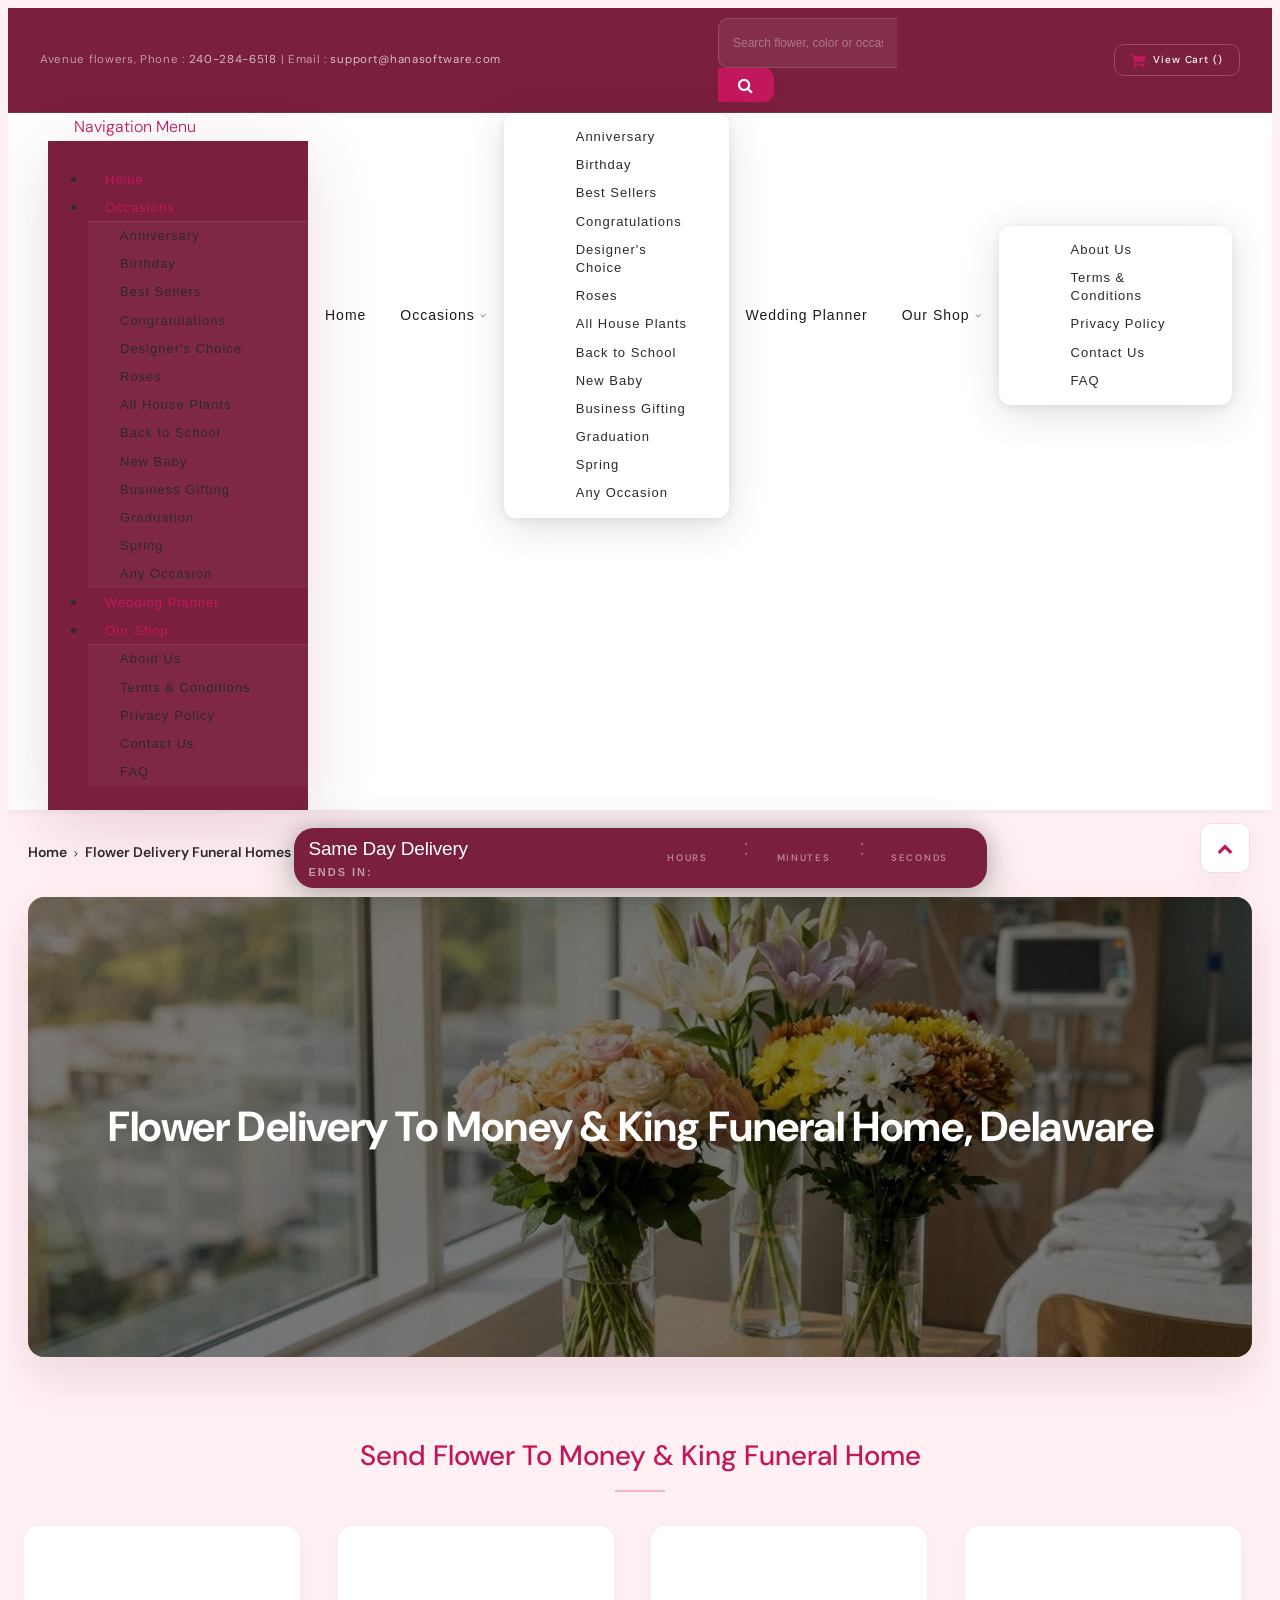
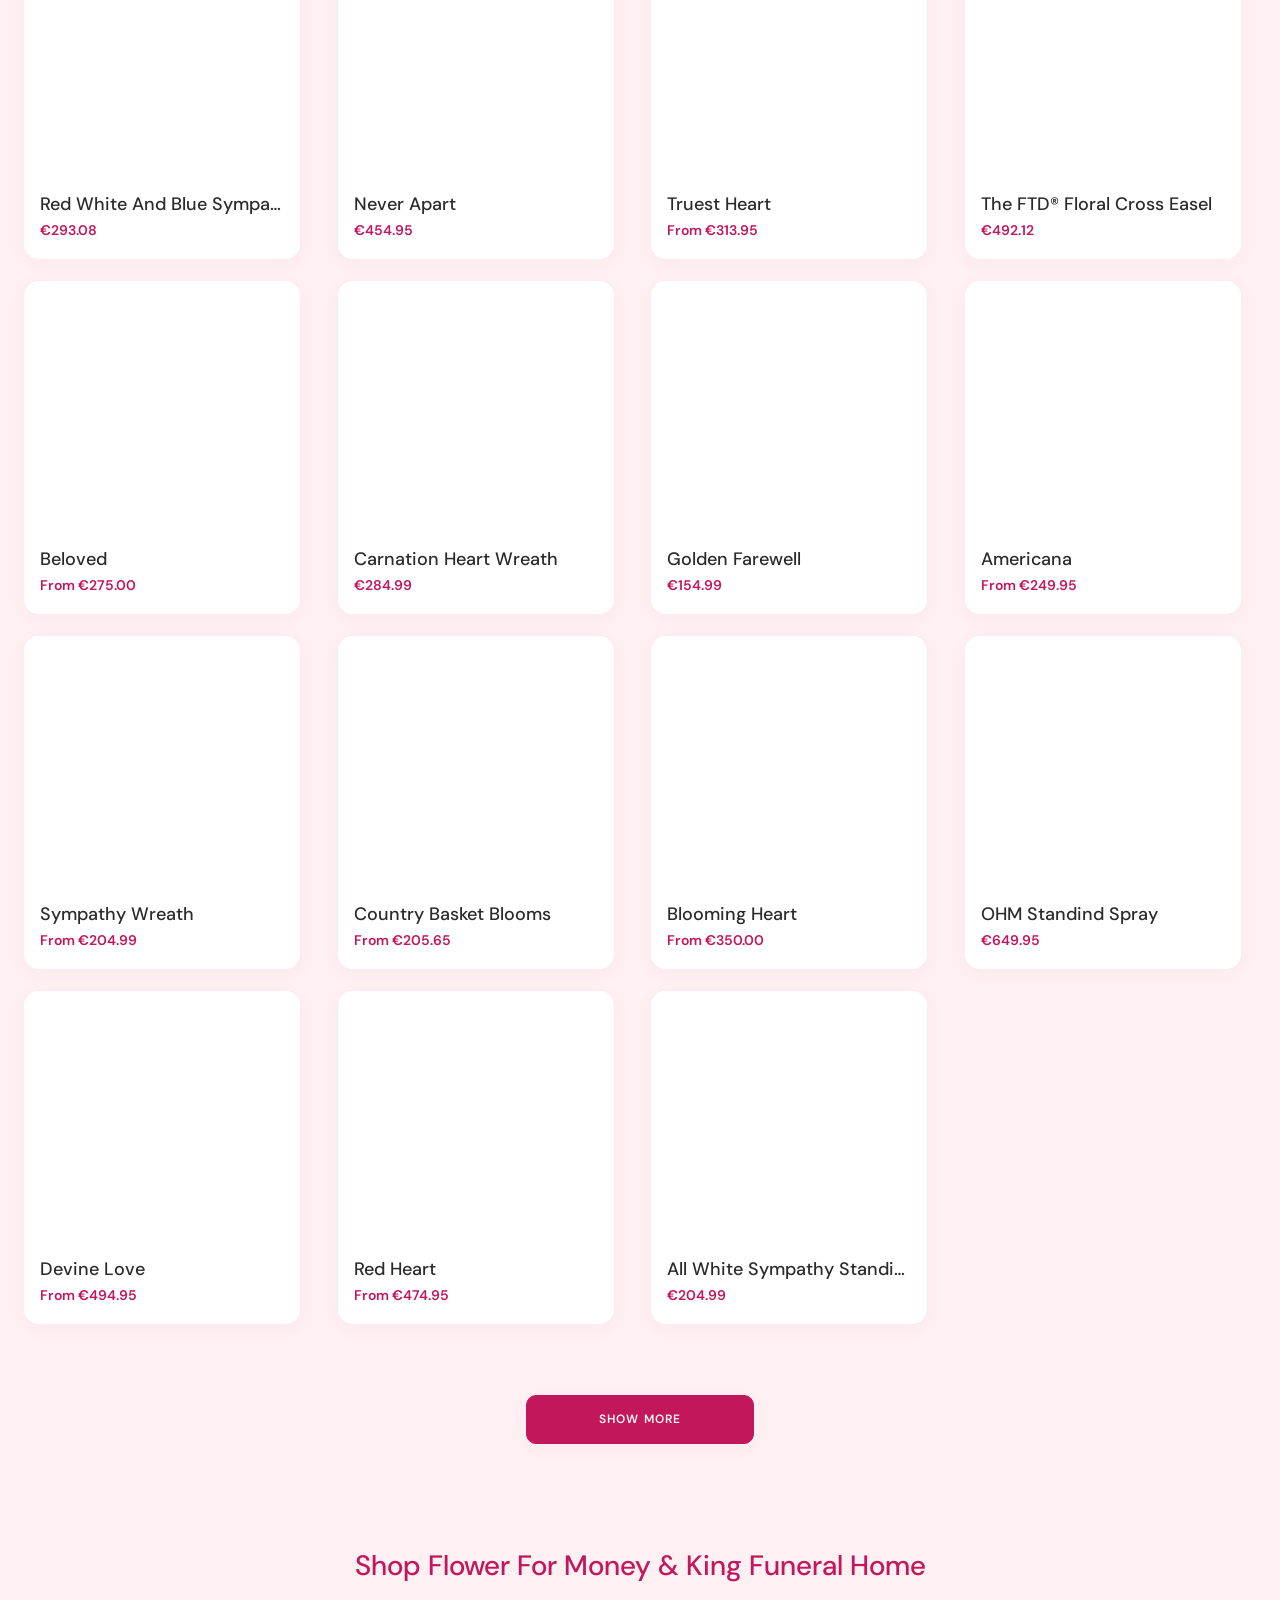
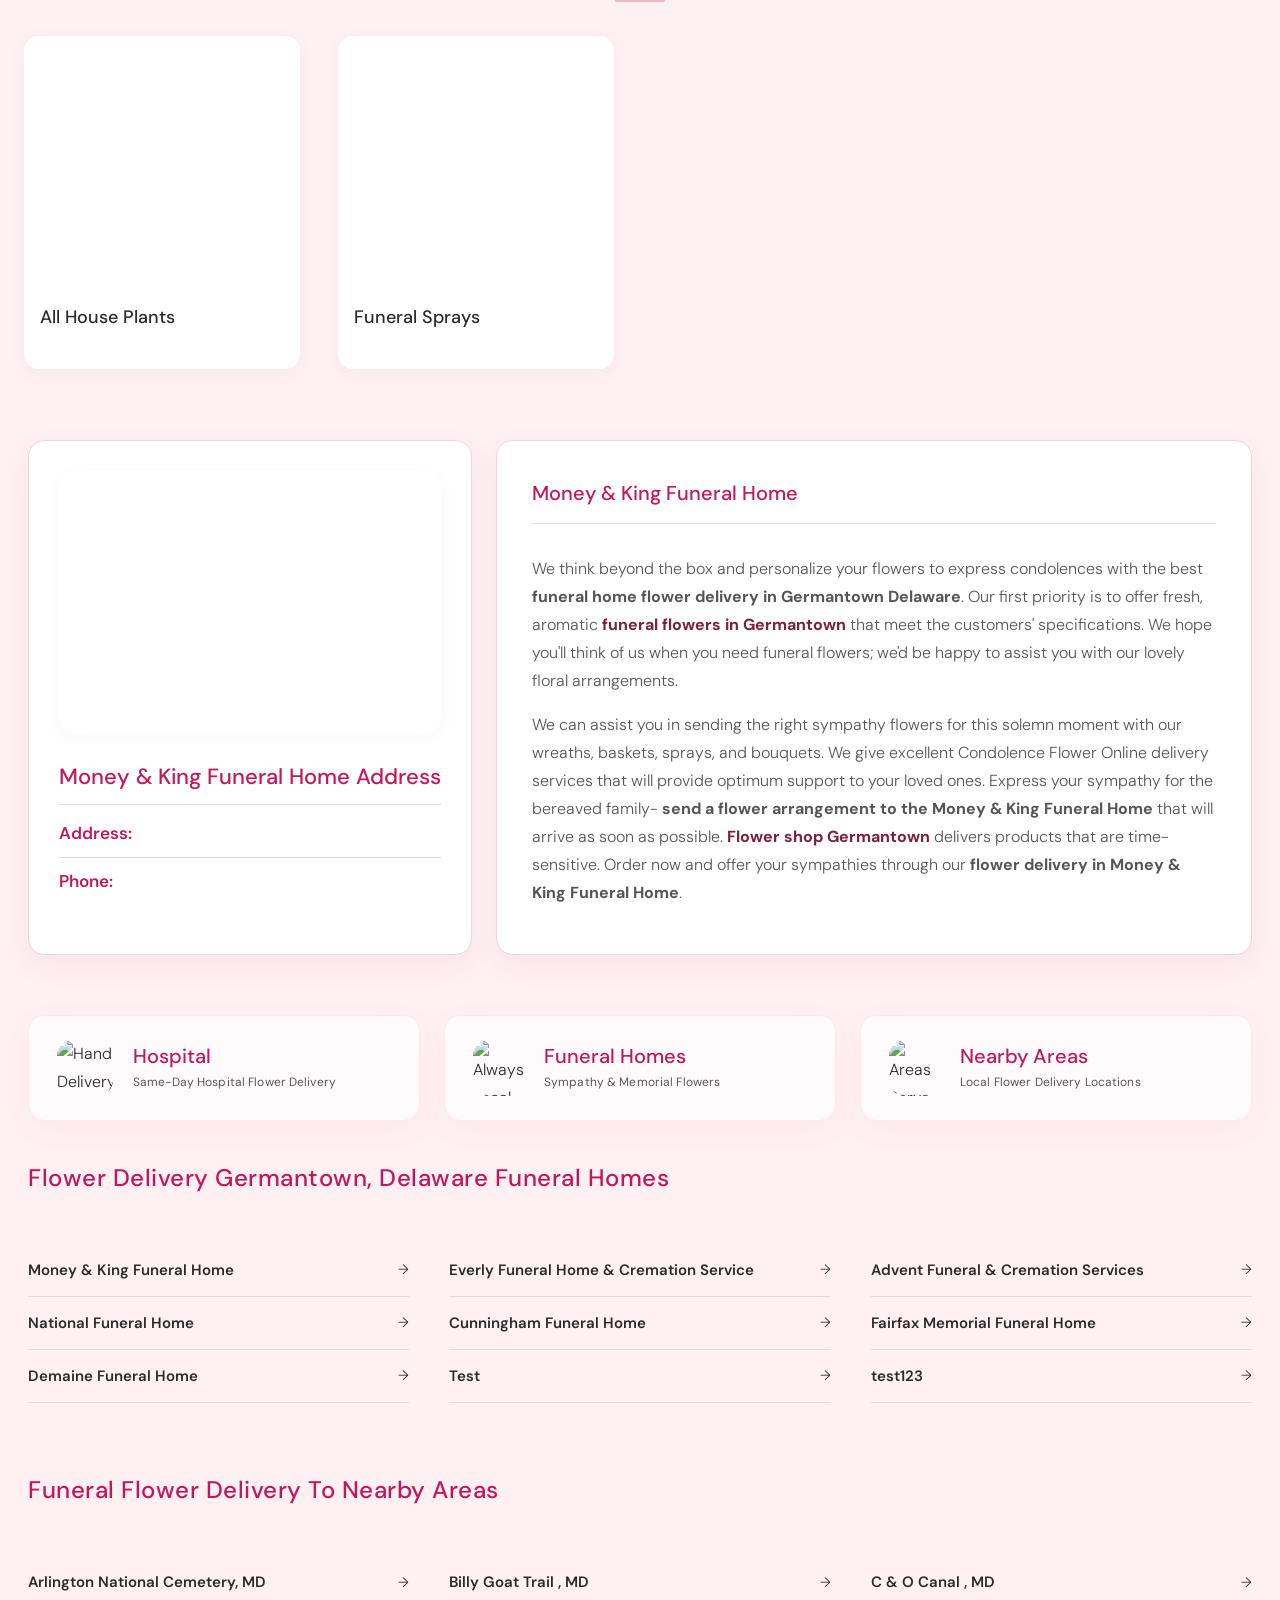
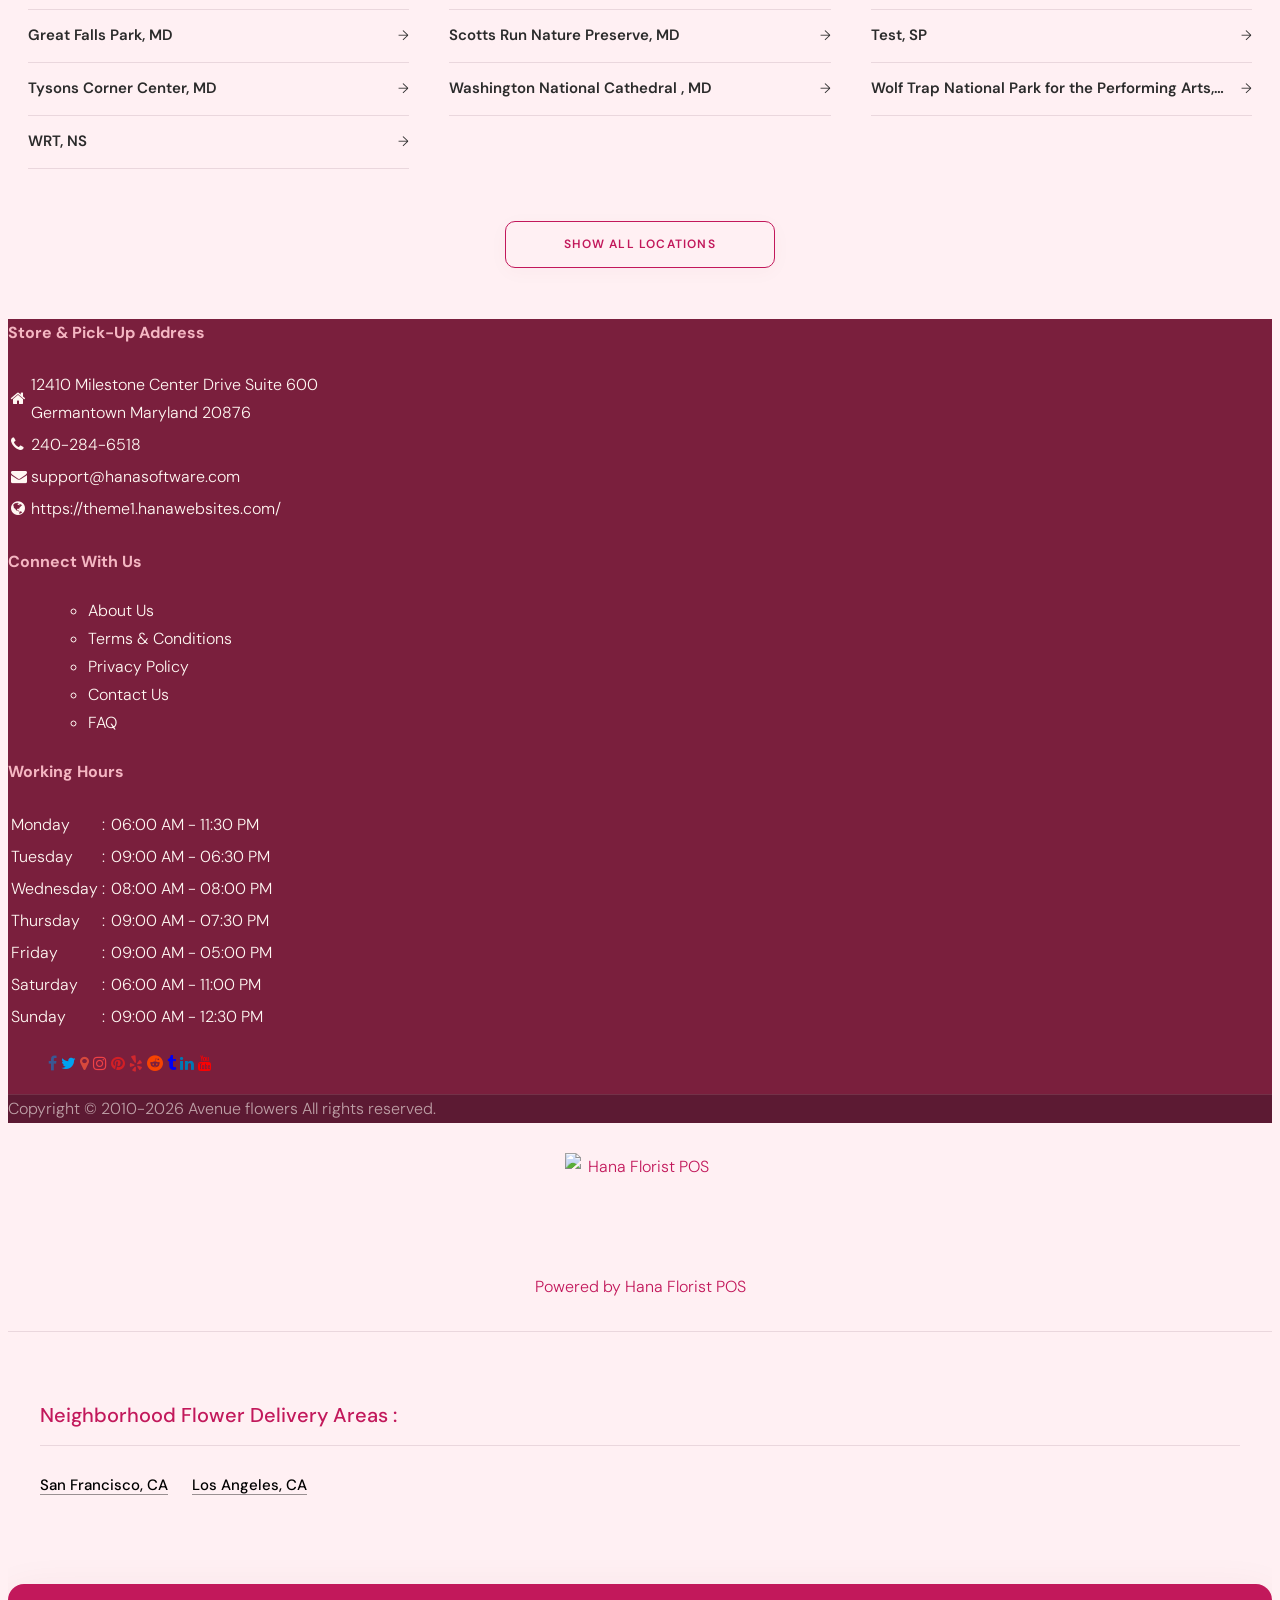
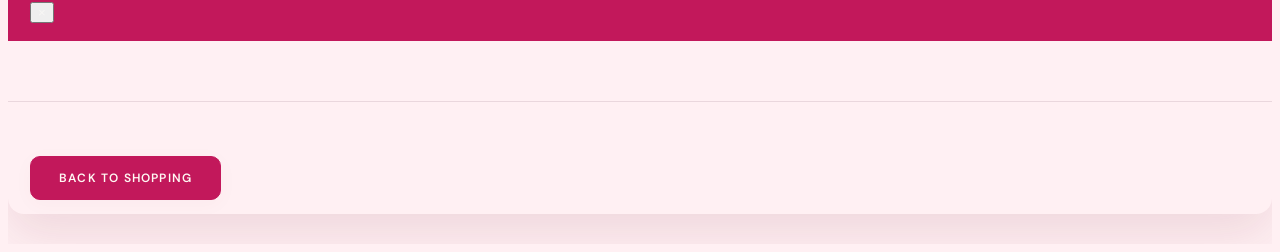
==== Funeralhomes.html @ 8fc557e3 "Add files via upload" ====
<!DOCTYPE html>
<html lang="en">
<head>

    <meta http-equiv="content-type" content="text/html; charset=utf-8" />
    <meta name="viewport" content="width=device-width,initial-scale=1.0">

    
    
<script>
    // Ensures the cookie is available on all paths by explicitly setting path=/
    document.cookie = "CurrentBrowserPath=" + encodeURIComponent(window.location.pathname) + "; path=/";
</script>



    <title>Flower Delivery to Money &amp; King Funeral Home Funeral Home, Germantown, Delaware | Avenue flowers Florist</title>
    <meta name="keywords" content="Money &amp; King Funeral Home,  Money &amp; King Funeral Home Funeral Home, Money &amp; King Funeral Home Flower Delivery, Avenue flowers Florist" />
    <meta name="description" content="Money &amp; King Funeral Home Funeral Home Flower Delivery. Order flowers online for delivery to Money &amp; King Funeral Home in Germantown, Delaware from Avenue flowers Florist." />

<link rel="canonical" href="https://theme1.hanawebsites.com/funeral-homes-flower-delivery/money-king-funeral-home/1642" />

<!-- Facebook Meta Tags -->
<meta property='og:site_name' content='Avenue flowers'>
<meta property='og:url' content = 'https://theme1.hanawebsites.com/funeral-homes-flower-delivery/money-king-funeral-home/1642'>
<meta property='og:type' content='website'>
<meta property='og:title' content = 'Flower Delivery to Money & King Funeral Home Funeral Home, Germantown, Delaware | Avenue flowers Florist'>
<meta property='og:description' content = 'Money & King Funeral Home Funeral Home Flower Delivery. Order flowers online for delivery to Money & King Funeral Home in Germantown, Delaware from Avenue flowers Florist.'>
<meta property='og:image' content = 'https://res.cloudinary.com/dizexseir/image/upload/v1641465636/ProImages/xhp5hwuwrxm6uxljllu5.png'>

<!-- Twitter Meta Tags -->
<meta name='twitter: card' content='summary_large_image'>
<meta name='twitter: url' content='https://theme1.hanawebsites.com/funeral-homes-flower-delivery/money-king-funeral-home/1642'>
<meta name='twitter: title' content='Flower Delivery to Money & King Funeral Home Funeral Home, Germantown, Delaware | Avenue flowers Florist'>
<meta name='twitter: description' content='Money & King Funeral Home Funeral Home Flower Delivery. Order flowers online for delivery to Money & King Funeral Home in Germantown, Delaware from Avenue flowers Florist.'>
<meta name='twitter: image' content='https://res.cloudinary.com/dizexseir/image/upload/v1641465636/ProImages/xhp5hwuwrxm6uxljllu5.png'>

<script type='application/ld+json'>{"@context":"https://schema.org/","@type":"Organization","url":"https://theme1.hanawebsites.com/","logo":"https://res.cloudinary.com/dizexseir/image/upload/v1641465636/ProImages/xhp5hwuwrxm6uxljllu5.png","sameAs":["https://avenue.azurewebsites.net/","https://avenue.azurewebsites.net/","https://avenue.azurewebsites.net/","https://avenue.azurewebsites.net/","https://avenue.azurewebsites.net/","https://avenue.azurewebsites.net/","https://avenue.azurewebsites.net/","https://avenue.azurewebsites.net/","https://avenue.azurewebsites.net/","https://avenue.azurewebsites.net/"]}</script>

<script type='application/ld+json'>{"@context":"https://schema.org","@type":["Florist","LocalBusiness"],"name":"Avenue flowers","description":"Money & King Funeral Home Funeral Home Flower Delivery. Order flowers online for delivery to Money & King Funeral Home in Germantown, Delaware from Avenue flowers Florist.","image":"https://res.cloudinary.com/dizexseir/image/upload/v1641891621/ProImages/u29ivnjfbkffcyfguugd.png","logo":"https://res.cloudinary.com/dizexseir/image/upload/v1641465636/ProImages/xhp5hwuwrxm6uxljllu5.png","@id":"https://theme1.hanawebsites.com/","url":"https://theme1.hanawebsites.com/","sameAs":["https://avenue.azurewebsites.net/","https://avenue.azurewebsites.net/","https://avenue.azurewebsites.net/","https://avenue.azurewebsites.net/","https://avenue.azurewebsites.net/","https://avenue.azurewebsites.net/","https://avenue.azurewebsites.net/","https://avenue.azurewebsites.net/","https://avenue.azurewebsites.net/","https://avenue.azurewebsites.net/"],"telephone":"240-284-6518","email":"support@hanasoftware.com","priceRange":"0.00 - 649.95","currenciesAccepted":"USD","paymentAccepted":"Credit Card, Invoice/House Account, Cash On Delivery, Gift Card","address":{"@type":"PostalAddress","streetAddress":"12410 Milestone Center Drive Suite 600","addressLocality":"Germantown","addressRegion":"Maryland","postalCode":"20876","addressCountry":"US"},"geo":{"@type":"GeoCoordinates","latitude":"38.930933","longitude":"-77.173171"},"hasMap":"https://avenue.azurewebsites.net/","openingHoursSpecification":[{"@type":"OpeningHoursSpecification","dayOfWeek":["Monday","Tuesday","Wednesday","Thursday","Friday"],"opens":"09:00 AM","closes":"05:00 PM"},{"@type":"OpeningHoursSpecification","dayOfWeek":["Saturday"],"opens":"09:00 AM","closes":"02:00 PM"}],"areaServed":[{"@type":"Place","name":"Arlington National Cemetery"},{"@type":"Place","name":"Billy Goat Trail"},{"@type":"Place","name":"C & O Canal"},{"@type":"Place","name":"Great Falls Park"},{"@type":"Place","name":"Scotts Run Nature Preserve"},{"@type":"Place","name":"Test"},{"@type":"Place","name":"Tysons Corner Center"},{"@type":"Place","name":"Washington National Cathedral"},{"@type":"Place","name":"Wolf Trap National Park for the Performing Arts"},{"@type":"Place","name":"WRT"}],"review":[{"@type":"Review","author":{"@type":"Person","name":"Shailja J."},"reviewBody":"Lovely flowers","reviewRating":{"@type":"Rating","ratingValue":"4.9"}},{"@type":"Review","author":{"@type":"Person","name":"Troy Weaver"},"reviewBody":"I was invited to Thanksgiving dinner this year. I had never been to their house. I ordered some flowers from Adolfos Florist to be delivered the day before Thanksgiving. The flowers arrived as scheduled and the couple thought the arrangement was beautiful. I would orders flowers again from Adolfos'.","reviewRating":{"@type":"Rating","ratingValue":"4.9"}},{"@type":"Review","author":{"@type":"Person","name":"Theresa Spencer"},"reviewBody":"I placed an order for one of our customers this afternoon. Within 2 hours I received an email stating the delivery has been completed with a picture of the flowers at the door of the customer. The picture is EXACTLY what I ordered online, BRAVO!!! Service could not have been better for a last minute request. Thank you VERY much and I will definitely use them again.","reviewRating":{"@type":"Rating","ratingValue":"4.9"}},{"@type":"Review","author":{"@type":"Person","name":"Lisa Carlin"},"reviewBody":"They provided a beautiful arrangement for my godfather's funeral. Thank you.","reviewRating":{"@type":"Rating","ratingValue":"4.9"}},{"@type":"Review","author":{"@type":"Person","name":"Troy Weaver"},"reviewBody":"I was invited to Thanksgiving dinner this year. I had never been to their house. I ordered some flowers from Adolfos Florist to be delivered the day before Thanksgiving. The flowers arrived as scheduled and the couple thought the arrangement was beautiful. I would orders flowers again from Adolfos'.","reviewRating":{"@type":"Rating","ratingValue":"4.9"}}],"makesOffer":[{"@type":"Offer","name":"Flower Delivery Service Offer","itemOffered":{"@type":"Service","name":"Flower Delivery in Germantown, Maryland","serviceType":"Florist","areaServed":[{"@type":"Place","name":["Arlington National Cemetery","Billy Goat Trail \t","C & O Canal\t","Great Falls Park","Scotts Run Nature Preserve","Test","Tysons Corner Center","Washington National Cathedral ","Wolf Trap National Park for the Performing Arts","WRT"]}]}},{"@type":"Offer","name":"Same day Local Flower Delivery Promotion","price":"0.00","priceCurrency":"USD","eligibleRegion":{"@type":"City","name":"Germantown"},"itemOffered":{"@type":"Service","name":"Flower Delivery"}}]}</script><script type='application/ld+json'>
{
  "@context": "https://schema.org",
  "@type": "BreadcrumbList",
  "name": "Site Map",
  "itemListElement": [
    {
      "@type": "ListItem",
      "position": 1,
      "item": {
        "name": "Home",
        "@id": "https://theme1.hanawebsites.com/"
      }
    }
    ,
{
  "@type": "ListItem",
  "position": 2,
  "item": {
    "name": "Congratulations",
    "@id": "https://theme1.hanawebsites.com/categories/congratulations/348853"
  }
}
,
{
  "@type": "ListItem",
  "position": 3,
  "item": {
    "name": "Designer's Choice",
    "@id": "https://theme1.hanawebsites.com/categories/designer-s-choice/344204"
  }
}
,
{
  "@type": "ListItem",
  "position": 4,
  "item": {
    "name": "Birthday Gift Baskets",
    "@id": "https://theme1.hanawebsites.com/categories/birthday-gift-baskets/376216"
  }
}
,
{
  "@type": "ListItem",
  "position": 5,
  "item": {
    "name": "Funeral Sprays",
    "@id": "https://theme1.hanawebsites.com/categories/funeral-sprays/348841"
  }
}
,
{
  "@type": "ListItem",
  "position": 6,
  "item": {
    "name": "All House Plants",
    "@id": "https://theme1.hanawebsites.com/categories/all-house-plants/344203"
  }
}
,
{
  "@type": "ListItem",
  "position": 7,
  "item": {
    "name": "Anniversary",
    "@id": "https://theme1.hanawebsites.com/categories/anniversary/348840"
  }
}
,
{
  "@type": "ListItem",
  "position": 8,
  "item": {
    "name": "Any Occasion",
    "@id": "https://theme1.hanawebsites.com/categories/any-occasion/348856"
  }
}
,
{
  "@type": "ListItem",
  "position": 9,
  "item": {
    "name": "Spring",
    "@id": "https://theme1.hanawebsites.com/categories/spring/8119"
  }
}
,
{
  "@type": "ListItem",
  "position": 10,
  "item": {
    "name": "Birthday",
    "@id": "https://theme1.hanawebsites.com/categories/birthday/289029"
  }
}
,
{
  "@type": "ListItem",
  "position": 11,
  "item": {
    "name": "New Baby",
    "@id": "https://theme1.hanawebsites.com/categories/new-baby/8105"
  }
}
,
{
  "@type": "ListItem",
  "position": 12,
  "item": {
    "name": "Thank You",
    "@id": "https://theme1.hanawebsites.com/categories/thank-you/8104"
  }
}
,
{
  "@type": "ListItem",
  "position": 13,
  "item": {
    "name": "Back to School",
    "@id": "https://theme1.hanawebsites.com/categories/back-to-school/8126"
  }
}
,
{
  "@type": "ListItem",
  "position": 14,
  "item": {
    "name": "Business Gifting",
    "@id": "https://theme1.hanawebsites.com/categories/business-gifting/348857"
  }
}
,
{
  "@type": "ListItem",
  "position": 15,
  "item": {
    "name": "Graduation",
    "@id": "https://theme1.hanawebsites.com/categories/graduation/8178"
  }
}

  ]
}
</script>


<!--Favicon Icons-->
        <link rel="icon" href="https://www.hanafloralpos2.com/images/proimages/favicon(38).ico" type="image/x-icon" />
        <link rel="shortcut icon" href="https://www.hanafloralpos2.com/images/proimages/favicon(38).ico" type="image/x-icon" />


<!-- Template CSS -->
<link href='https://hana-cdn-g9fcbgbya0azddab.a01.azurefd.net/ecommerce/Content/Theme1/css/style.min.css' rel='stylesheet'/><link href='https://hana-cdn-g9fcbgbya0azddab.a01.azurefd.net/ecommerce/Content/commoncss/ExitIntent.min.css' rel='stylesheet'/>
<link rel="preload" href="/Content/commoncss/font-awesome.min.css?v=0622072925" as="style" onload="this.rel = 'stylesheet'">
<link href='https://hana-cdn-g9fcbgbya0azddab.a01.azurefd.net/ecommerce/Content/commoncss/toastr.min.css' rel='stylesheet'/>
<link href='https://hana-cdn-g9fcbgbya0azddab.a01.azurefd.net/ecommerce/Content/commoncss/labs.min.css' rel='stylesheet'/>
<link href='https://hana-cdn-g9fcbgbya0azddab.a01.azurefd.net/ecommerce/Content/commoncss/masonry.min.css' rel='stylesheet'/>
<link href='https://hana-cdn-g9fcbgbya0azddab.a01.azurefd.net/ecommerce/Content/commoncss/BannerModel.min.css?v=1.1' rel='stylesheet'/> 
<link rel="stylesheet" href="https://cdnjs.cloudflare.com/ajax/libs/font-awesome/6.4.0/css/all.min.css">
 <link rel="stylesheet" href="https://cdnjs.cloudflare.com/ajax/libs/font-awesome/4.7.0/css/font-awesome.css">
 <link rel="stylesheet" href="Funeralhomes.css">
<!-- <style>
    /*added by UI team on 17/06/2024 for theme issue*/
    header .dropdown ul a:hover, header .dropdown ul a:focus {
        color: #fff !important
    }
    #navigation-menu .custom-dropdown {
        top: 60px !important;
    }

    .dropdown {
        position: relative !important;
    }

    #navigation-menu .dropdown:hover > .dropdown-menu {
        left: 0;
        right: auto;
    }

    .dropdown-menu {
        min-width: 240px;
    }

    #navigation-menu .dropdown a {
        cursor: pointer;
        display: block;
        width: 100%;
    }
    header .dropdown ul a {
        position: relative;
        width: fit-content;
    }

        header .dropdown ul a:after {
            position: absolute;
            content: "";
            width: 0px;
            height: 1px;
            top: 50%;
            right: -15px;
            background: #fff;
            transition: 0.3s ease;
        }

        header .dropdown ul a:hover:after, header .dropdown ul a:focus:after {
            width: 7px;
        }

    .footer-center a {
        position: relative;
        width: fit-content;
    }

        .footer-center a:after {
            position: absolute;
            position: absolute;
            content: "";
            width: 0px;
            height: 1px;
            top: 50%;
            right: -15px;
            background: #fff;
            transition: 0.3s ease;
        }

        .footer-center a:hover:after {
            width: 7px;
        }

        .footer-center a:hover, .footer-center a:focus {
            color: #fff !important
        }

    .newsletter .email {
        height: 42px;
    }

    #ContactDetails h4 {
        font-family: system-ui;
        font-weight: 400;
        font-size: 1.5em;
        color: #3c3c3c;
        text-transform: capitalize;
    }

    .contact-form textarea {
        padding: 0.5em 1em;
    }

    .contact-form input[type="button"] {
        font-family: system-ui;
        color: #fff;
        font-size: 14px;
        text-transform: uppercase;
        padding: .8em 1em;
        font-weight: 600;
        background: #294857;
    }

        .contact-form input[type="button"]:hover, .contact-form input[type="button"]:focus {
            background: #447187 !important;
            color: #fff;
        }

    .contact input:hover, .contact input:focus, .contact-form textarea:hover, .contact-form textarea:focus {
        border-color: #294857;
    }



    .gift_main_wrap {
        border: none;
        border-bottom: none;
        background: transparent;
    }

    #BindProductImages .product-container {
        background: #fff;
        /*margin-bottom: 15px;*/
    }

    .Pager .page:hover {
        background: #294857;
        color: #fff !important;
    }

    #PromoProducts .product-container {
        padding: 0px;
    }

    #BestSellerCarousel {
        position: relative;
    }

        #BestSellerCarousel .owl-stage-outer, #BestSellerCarousel .owl-carousel .owl-stage {
            position: inherit;
        }

        #BestSellerCarousel .owl-nav {
            position: absolute;
            top: 38%;
            width: 100%;
            transform: translateY(-50%);
        }

            #BestSellerCarousel .owl-nav button {
                transform: none;
                padding: 3px 15px !important;
                top: auto;
            }

        #BestSellerCarousel .owl-prev span, #BestSellerCarousel .owl-next span {
            font-size: 34px;
            display: block;
            color: #000;
            line-height: normal;
        }

    #BestSeller .owl-carousel .owl-nav button.owl-next {
        right: -48px;
    }

    #BestSeller .owl-carousel .owl-nav button.owl-prev {
        left: -65px;
    }

    #BestSeller .owl-item div {
        background: #fff;
    }

    #BestSellerCarousel .owl-item img {
        object-fit: contain;
    }

    #BestSellerCarousel .description {
        width: 100%;
        display: flex;
        flex-direction: column;
        justify-content: center;
    }

    .product_size_radio .activeRadio + .front-end.box:hover {
        background: #294857 !important
    }

    #AddOnsDisplay .input-group .form-control {
        height: 39.7px;
    }

    #AddOnsDisplay .gift_title_sec .input-group {
        margin-bottom: 0px;
    }

    #AddOnsDisplay .gift_title_sec label {
        font-size: 13px;
        margin-bottom: 10px;
    }

    #weddingPlannerFrame {
        z-index: 9 !important;
    }

    #AddOnsDisplay .pretty.p-svg .state .svg {
        top: -10%;
    }

    #top-header .top-bar {
        padding: 10px 0px;
        border-top: 1px solid #b7b7b7;
    }

        #top-header .top-bar div p {
            margin: 0px;
        }

        #top-header .top-bar .container {
            display: flex;
            flex-direction: row;
            align-items: center;
        }

            #top-header .top-bar .container .ViewCart {
                position: relative;
                top: auto;
                left: auto;
                right: auto;
            }

            #top-header .top-bar .container #txtSearch {
                height: 39.7px;
            }

            #top-header .top-bar .container .input-group-btn:last-child > .btn {
                margin-left: 0px;
            }

    #divSocialDetails a:after, #divSocialDetails a:hover:after {
        display: none;
    }

    #vp_footer {
        padding: 50px 0px;
    }

        #vp_footer .container .row {
            padding-top: 0px;
        }

            #vp_footer .container .row:first-child {
                margin-bottom: 20px;
            }

        #vp_footer #divSocialDetails {
            margin: 0px;
        }

    #innerPrivSecurContainer {
        padding: 1% 4%;
        margin: 1% 1% 5% 1%;
        box-shadow: 0 0 20px #dedede;
    }

        #innerPrivSecurContainer h3 {
            padding-left: 0px;
        }

    .cst_topborder {
        border: none !important;
        padding: 1% 4%;
        margin: 1% 1% 5% 1% !important;
        box-shadow: 0 0 20px #dedede;
    }

    #BindContent .cst_topborder[style="border-top:none;"] {
        border: none;
        padding: 0px !important;
        margin: 0px !important;
        box-shadow: none !important;
    }

    #Hana_6 {
        min-height: auto !important;
    }

    #myCarousel1 .carousel-caption {
        bottom: auto !important;
        transform: translate(-50%, -50%);
        left: 50%;
        right: auto;
        top: 50%;
        padding-top: 140px;
    }

    #MenuList {
        z-index: 9999;
    }

    .iconic-thumbs .context img {
        margin-bottom: 10px;
    }

    .meet-the-team h2, .newsletter h1 {
        font-weight: 500;
        margin-top: 0px;
    }

    #CartDetails td table td, #CartDetails th table th {
        vertical-align: middle;
    }

    #CartDetails td, #CartDetails table {
        border-color: #447187;
    }

    #CartDetails th {
        border-color: #447187;
        border-color: #002130;
    }

    input[value="Continue Shopping"], input[value="Proceed to Checkout"] {
        background-color: #294857;
        border-color: #294857;
    }

        input[value="Continue Shopping"]:hover, input[value="Proceed to Checkout"]:hover {
            background-color: #447187;
            border-color: #447187;
        }

    .delivery-fee-widget {
        align-items: center;
    }

    #BindCategories .product-container {
        background: #fff;
        //margin-bottom: 15px;
    }

        #BindCategories .product-container .product-box {
            margin-bottom: 0px;
        }

    .productdetail .pro-detail-infor .pro-img {
        width: 100% !important;
        background: #fff;
    }

    .product_size_radio label {
        position: relative;
    }

    .product_size_radio .radio-readmore {
        position: relative;
        transform: none;
        -webkit-transform: none;
        -moz-transform: none;
        top: auto;
        -o-transform: none;
    }

    .product_size_radio .front-end {
        height: auto;
        padding: 6px 4px;
        position: relative
    }

    .product_size_radio .radio-readmore {
        padding: 0px;
    }

    .product_size_radio .front-end:before {
        content: '';
        top: 0px;
        width: 0%;
        left: 0px;
        right: 0px;
        height: 3px;
        background: #294857;
        transition: 0.3s ease;
        position: absolute
    }

    .product_size_radio .activeRadio + .front-end.box:hover::before {
        width: 0%;
    }

    .product_size_radio .front-end:hover:before {
        width: 100%;
    }

    .product_title {
        line-height: 1.3 !important;
    }

    .topheader-navholder-rg .container {
        display: flex;
        flex-direction: row;
        align-items: center;
    }

        .topheader-navholder-rg .container #MenuList {
            width: 100%;
            padding: 0px !important;
        }

        .topheader-navholder-rg .container #MenuTemplate {
            width: 100%;
        }

        .topheader-navholder-rg .container #navigation-menu > ul {
            float: none;
            display: flex;
            flex-wrap: wrap;
            width: 100%;
        }

    #navigation-menu > ul > li, #navigation-menu > ul > li > a, #navigation-menu > ul > .dropdown {
        align-items: center;
        display: flex;
    }

  

    .sticky .nav {
        justify-content: center;
    }

    #PromoProducts .title_block {
        margin-top: 0px !important;
    }

    #PromoProducts .top-products, .newsletter, .meet-the-team, intro-with-image {
        padding: 70px 0;
    }

    #PromoProducts h4 {
        margin-bottom: 0 !important;
    }

    #PromoProducts .top-products .tagline {
        margin-bottom: 0px;
        display: block;
    }

        #PromoProducts .top-products .tagline p {
            line-height: 1.7;
            margin-bottom: 0px;
        }

    #PromoProducts .top-products .prod-title {
        margin: 0px 0px 17px;
    }

    .meet-the-team img {
        padding: 10px;
        margin: 0px !important;
        object-fit: contain;
        width: 100%;
        background: #fff;
    }

    .meet-the-team b, .meet-the-team p {
        background: #fff;
        margin: 0px;
        padding-bottom: 10px;
    }

    #BindCategories .right-block .product-box, #BindProductImages .right-block .product-box, #PromoProducts .product-container .right-block .product-box {
        margin-bottom: 0px !important;
        display: flex;
        flex-direction: column;
        justify-content: center;
        padding: 10px;
        border-top: 1px solid #bfbfbf80;
    }

    #BindProductImages .right-block, #BindCategories .right-block {
        margin: 0px;
    }

        #BindCategories .right-block .product-box .name .product-name {
            font-size: 18px !important;
            font-weight: 500;
        }

    .productdetail .ProdCar {
        position: relative;
    }

    .top-products .product-name {
        padding-top: 0px;
    }

    #BindProductsData #BindProductImages {
        display: flex;
        flex-wrap: wrap;
    }

        #BindProductsData #BindProductImages .products-it, #BindProductsData #BindProductImages .product-container {
            height: 100%;
        }

        #BindProductsData #BindProductImages .col-sp-12 {
            margin-bottom: 15px;
        }

    #AddOnsDisplay .row {
        z-index: 9;
        position: relative;
    }

    .productdetail .product_title {
        line-height: 1.5 !important
    }

    #ChangeZip {
        margin-left: auto;
    }

    #AddOnsDisplay .row .col-md-3 .gift_main_hdr {
        padding: 0px;
    }

    .shoplist .pro-list-it a.readmore {
        font-family: system-ui !important;
    }

    .gift_main {
        border-radius: 0;
        border: 1px solid #d5d5d5;
        border-bottom: 2px solid #294857;
        background: #fff;
        height: 100%;
        padding-top: 15px;
    }

    #BindCategories .product-card-row {
        display: flex;
        flex-wrap: wrap;
    }

        #BindCategories .product-card-row .col-xs-12 {
            margin-bottom: 15px;
        }

    #BindCategories .products-it .product-container .right-block {
        min-height: auto !important;
    }

        #BindCategories .products-it .product-container .right-block .product-box {
            min-height: auto;
            margin: 0px;
            padding: 20px 5px;
            display: flex;
            flex-direction: column;
            justify-content: center;
        }

    #BindCategories .product-card-row .products-it, #BindCategories .product-card-row .products-it .product-container {
        height: 100%;
    }

    .delivery-fee-widget #ZipcodeDiv[style="display: none;"] + .wd-100 {
        width: 100%;
    }

    #navigation-menu .dropdown a {
        cursor: pointer;
    }

    #navigation-menu .dropdown:hover > a {
        color: #bbb;
    }

    #super-footer {
        padding: 7px 50px 50px;
    }

    #PromoProducts .row {
        display: flex;
        flex-wrap: wrap;
    }

        #PromoProducts .row .col-sm-6 {
            margin-bottom: 15px;
        }

    #PromoProducts .product-container {
        margin-bottom: 0px;
        height: 100%;
    }

    #PromoProducts .right-block {
        min-height: auto !important;
    }

    #BindProductImages .right-block, #BindCategories .right-block {
        min-height: auto !important;
    }

    @media only screen and (min-width: 768px) and (max-width: 1024px) {
        #Hana_6 {
            height: auto !important;
        }
    }

    @media (max-width:1200px) {
        #navigation-menu ul li a {
            margin: 0px 6px;
        }

        #myCarousel1 .carousel-caption {
            padding: 230px 0px 100px;
        }

            #myCarousel1 .carousel-caption h5 {
                font-size: 40px;
            }

            #myCarousel1 .carousel-caption h3 {
                font-size: 30px;
                margin-bottom: 15px;
            }
    }

    @media (max-width:767px) {
        #PromoProducts .row .col-sm-6 {
            width: 100%;
        }

        .top-bar .container {
            padding: 0px;
        }

            .top-bar .container div p {
                margin: 0px;
            }

            .top-bar .container div .quick-search .pull-right {
                padding: 0px;
                margin-top: 10px;
            }

        .top-bar {
            padding: 10px 0px;
        }

            .top-bar .container div .quick-search .input-group {
                border: 1px solid #000;
                margin: 0px 15px;
            }

        .ui-widget #txtSearch {
            border-bottom: none !important;
        }

        .ViewCart {
            display: block;
            position: relative;
            top: auto;
            right: 0px;
            left: 0px;
            margin-top: 6px;
            float: none;
            text-align: center;
        }

            .ViewCart span {
                border-bottom: none;
                color: #fff;
            }

        .topheader-navholder-rg .container {
            padding: 0px;
            display: flex;
            justify-content: space-between;
            align-items: center;
        }

        #MobileMenu {
            margin: 0px;
            position: inherit !important;
        }

            #MobileMenu .navbar-default {
                background-color: transparent;
                border: none;
            }

                #MobileMenu .navbar-default .navbar-toggle {
                    border: none;
                }

            #MobileMenu .navbar-brand {
                display: none;
            }

            #MobileMenu .navbar-default .navbar-toggle span {
                background: #fff;
            }

        #BtnCart span {
            border-bottom: none;
            padding-bottom: 0px;
        }

        .topheader-navholder-rg .container:before, .topheader-navholder-rg .container:after {
            display: none;
        }

        #MobileMenuTemplate .navbar, .topheader-navholder-rg .col-md-9 {
            position: inherit
        }

        .topheader-navholder-rg {
            position: relative
        }

        #MobileMenuTemplate .navbar-collapse {
            position: absolute;
            top: 60px;
            left: 30px;
            right: 0px;
            width: 90%;
            background: #1f1f21;
        }

        .navbar-collapse ul li a:hover, .navbar-collapse ul li a:focus, .navbar-collapse ul .dropdown-menu li a:hover, .navbar-collapse ul .dropdown-menu li a:focus {
            color: #fff !important;
        }

        .navbar-collapse ul .open a:hover, .navbar-collapse ul .open a:focus {
            color: #1f1f21 !important;
        }

        .navbar-collapse ul .open a {
            color: #777;
        }

        .navbar-collapse ul .dropdown-menu li {
            margin-left: 10px
        }

        .top-products .title_block, .intro-with-image h2, .meet-the-team h2 {
            margin-top: 0px !important;
            font-size: 32px !important;
            margin-bottom: 10px;
        }

        .tagline p {
            margin-bottom: 30px;
        }

        .top-products .tagline {
            margin-bottom: 0px;
        }

        #PromoProducts .right-block {
            margin-top: 0px;
            align-items: center;
            justify-content: center;
            display: flex;
        }

        .product-box {
            min-height: auto;
        }

        #PromoProducts .product-container {
            padding: 15px 9px;
        }

        .countable h4 {
            margin-top: 0px;
            font-size: 40px;
        }

        .countable h6 {
            font-size: 25px;
        }

        .countable .block {
            margin-bottom: 25px;
        }

        .intro-with-image h5, .meet-the-team h5 {
            font-size: 26px !important;
        }

        .newsletter h1 {
            margin-top: 0px !important;
            font-size: 40px !important;
        }

        #BindProductsData .heading-sec h1 {
            font-size: 25px !important;
        }

        .shoplist .pro-list-it a.readmore {
            float: none !important;
            margin-bottom: 10px;
        }

        #AddOnsDisplay .row .col-md-3 {
            width: 100%
        }

        #AddOnsDisplay .addon_title {
            margin-top: 30px;
        }

        .contact input {
            margin-bottom: 10px
        }

        .navbar-default .navbar-toggle:hover, .navbar-default .navbar-toggle:focus {
            background-color: transparent;
        }

        #top-header .top-bar .container {
            flex-direction: column;
        }

        #vp_footer {
            padding: 30px 0px;
        }

        a.product_img_link img.img-responsive {
            height: 250px !important;
            object-fit: contain;
        }

        #PromoProducts .top-products, .newsletter, .meet-the-team, intro-with-image {
            padding: 30px 0;
        }

        #super-footer {
            padding: 30px 15px;
        }

            #super-footer h4 {
                padding-top: 0px;
                margin-top: 0px;
            }

        .footer-center .container {
            max-width: 100%;
            padding-left: 30px;
            padding-right: 30px;
        }

        .heading-sec h1, #NoProducttitle, #BindContent > h1, .blogsingle h1 {
            font-size: 30px;
        }

        .meet-the-team .row .col-sm-6 {
            margin-bottom: 15px;
        }

        #BindContent > h1, .blogsingle h1 {
            font-size: 30px;
        }

        .Logo_style {
            color: #ffffff !important;
        }

        .input-group {
            position: relative;
        }

        #top-header .top-bar .container #txtSearch {
            padding: 5px 60px 5px 10px;
        }

        #top-header .top-bar .container #BtnSearch {
            position: absolute;
            top: 0px;
            bottom: 0px;
            right: 0px;
            z-index: 99;
            padding: 0px;
            width: 45px;
            height: 100%;
        }

        #BindCategories .right-block .product-box, #BindProductImages .right-block .product-box, #PromoProducts .product-container .right-block .product-box {
            width: 100%;
        }

        .bread-crumb {
            margin-top: 0px !important;
        }

        #PromoProducts .right-block {
            min-height: auto !important;
        }

        #PromoProducts .product-container {
            padding: 0px;
        }
    }
    /*End added by UI team on 17/06/2024 for theme issue*/
    .pro-img #ProductImg {
        margin: auto;
    }

    #Hana_6 {
        min-height: 50vh;
        background-color: grey !important;
    }

    .logo {
        min-height: 70px;
    }

    @media only screen and (max-width:480px) {
        .logo {
            min-height: 0;
        }
    }

    @media only screen and (max-width:767px) {
        .cat-catalog .product-name {
            white-space: nowrap !important;
        }

        #Hana_6 {
            height: 25vh;
            background-color: grey !important;
        }
    }

    @media only screen and (min-width:768px) and (max-width: 1024px) {
        #Hana_6 {
            height: 30vh;
            background-color: grey !important;
        }
    }

    .meet-the-team img {
        margin: auto;
    }

    .newsletter .news-fields {
        margin: 0px auto 30px auto;
    }
    /*added by dilip for #100312*/
    .tooltip-inner {
        max-width: 100%;
        padding: 8px 8px;
    }
    /*#100312*/
    a.product_img_link {
        height: 280px;
        background-size: contain;
        background-position: top center;
        background-repeat: no-repeat;
    }

    .pretty.p-round .state label:after, .pretty.p-round .state label:before {
        border-radius: 0%;
    }

    .pretty.p-svg .state .svg {
        font-size: 1.1em;
    }
</style> -->
    
    <!-- <style>
        .pro-img #ProductImg {
            margin: auto;
        }

        #Hana_6 {
            min-height: 50vh;
            background-color: grey !important;
        }

        .logo {
            min-height: 70px;
        }

        @media only screen and (max-width:480px) {
            .logo {
                min-height: 0;
            }

      
        }

        @media only screen and (max-width:767px) {
            .cat-catalog .product-name {
                white-space: nowrap !important;
            }

            #Hana_6 {
                height: 25vh;
                background-color: grey !important;
            }
        }

        @media only screen and (min-width:768px) and (max-width: 1024px) {
            #Hana_6 {
                height: 30vh;
                background-color: grey !important;
            }
        }

        .meet-the-team img {
            margin: auto;
        }

        .newsletter .news-fields {
            margin: 0px auto 30px auto;
        }
        /*added by dilip for #100312*/
        .tooltip-inner {
            max-width: 100%;
            padding: 8px 8px;
        }
        /*#100312*/
        a.product_img_link {
            height: 280px;
            background-size: contain;
            background-position: top center;
            background-repeat: no-repeat;
        }

        .pretty.p-round .state label:after, .pretty.p-round .state label:before {
            border-radius: 0%;
        }

        .pretty.p-svg .state .svg {
            font-size: 1.1em;
        }
    </style> -->

    


    <!---google analytics--->
    <!--Added by Chand for #100977-->

<!-- Global site tag (gtag.js) - Google Analytics -->
						<script async src="https://www.googletagmanager.com/gtag/js?id=123456789"></script>
						<script>
						  window.dataLayer = window.dataLayer || [];
						  function gtag(){dataLayer.push(arguments);}
						  gtag('js', new Date());
						  gtag('config', '123456789');
						</script>
<!-- Facebook Pixel Code -->
						<script>
						  !function(f,b,e,v,n,t,s)
						  {if(f.fbq)return;n=f.fbq=function(){n.callMethod?n.callMethod.apply(n,arguments):n.queue.push(arguments)};
						  if(!f._fbq)f._fbq=n;n.push=n;n.loaded=!0;n.version='2.0';
						  n.queue=[];t=b.createElement(e);t.async=!0;
						  t.src=v;s=b.getElementsByTagName(e)[0];
						  s.parentNode.insertBefore(t,s)}(window, document,"script","https://connect.facebook.net/en_US/fbevents.js");
						  fbq('init', '123456789');
						  fbq('track', 'PageView');
						</script>
						<noscript>
						  <img height="1" width="1" style="display:none" src="https://www.facebook.com/tr?id=123456789&ev=PageView&noscript=1"/>
						</noscript>
						<!-- End Facebook Pixel Code -->    <!--End #100977-->
    <!------>

</head>
<body class="landing home-1">
    


    <!-- Header -->
<div id="all">

    <div id="HeaderBanner">
    </div>
    
    <div id="HeaderCoupon">
    </div>
    <header id="top-header">
        <div class="header-main ht-header wow slideInDown" data-wow-duration="1s" data-wow-delay="0.5s">
            <div class="top-bar">
                <div class="container">

                    <div class="col-md-7">
                        <p>Avenue flowers, Phone : <a href="tel:240-284-6518">240-284-6518</a> | Email : <a href="mailto:support@hanasoftware.com">support@hanasoftware.com</a></p>
                    </div>

                    <div class="col-md-3 col-sm-6">
                        

<div class="row quick-search" style="margin-top: 0%;">
    <div class="col-md-12 col-xs-12 pull-right">
        <div class="ui-widget">
            <div class="input-group">
                <input id="txtSearch" placeholder="Search flower, color or occasion" class="form-control" aria-label="Text input with multiple buttons"> 
                <div class="input-group-btn"><button id="BtnSearch" type="button" class="btn btn-default"><i class="fa fa-search" aria-hidden="true" style="font-size: 16px;"></i></button></div>
            </div>
        </div>
    </div>
</div>

                    </div>
                    <div class="col-md-2 text-left col-sm-6">
                        <span onclick="VeiwCartDetails()" class="ViewCart"><a id="BtnCart"><i class="fa fa-shopping-cart"></i> <span>View Cart (<span id="CartitemCount"></span>)</span></a></span>
                    </div>
                </div>
            </div>
            
            <div class="topheader-navholder clearfix" id="top-navbar-nav">
                <div class="topheader-navholder-rg">
                    <div class="container">
                        <div class="col-md-3 text-center">
                            <!--Begin | Logo-->
                                <div class="logo" id="vp_logo">

                                    <a class="hd-logo" href="https://theme1.hanawebsites.com/">
                                                <img id="ShopLogo" class="logo cld-responsive lazyload" src="https://res.cloudinary.com/dizexseir/image/upload/w_300,c_limit,f_auto,q_auto/v1641465636/ProImages/xhp5hwuwrxm6uxljllu5.png" loading="lazy" alt="Avenue flowers - Germantown, Maryland Florist">


                                    </a>
                                </div>
                            <!--End | Logo-->
                        </div>

                        <div class="col-md-9">
                            <div id="MobileMenu">
                                <div id="MobileMenuTemplate">
    <!--Mobile menu-->
    <nav class="navbar navbar-default">
        <div class="container-fluid">
            <!--Toggle Button-->
            <div class="navbar-header">
                <button type="button" class="navbar-toggle collapsed" data-toggle="collapse" data-target="#bs-example-navbar-collapse-1" aria-expanded="false">
                    <span class="sr-only">Toggle navigation</span>
                    <span class="icon-bar"></span>
                    <span class="icon-bar"></span>
                    <span class="icon-bar"></span>
                </button>
                <a class="navbar-brand" href="#">Navigation Menu</a>
            </div>
            <!-- Navigation Menu -->
            <div class="collapse navbar-collapse" id="bs-example-navbar-collapse-1">
                <ul class="nav navbar-nav">
                                    <li>

                                            <a class="MenuLink" href='/home'>Home</a>
                                    </li>
                                    <li>
                                            <a href="#" class="dropdown-toggle" data-toggle="dropdown" role="button" aria-haspopup="true" aria-expanded="false">Occasions <span class="caret"></span></a>


                                        <ul class="dropdown-menu">
                                                <div class="col-md-12">
                                                    <li>
                                                            <a target="_self" href='https://theme1.hanawebsites.com/categories/anniversary/348840'>Anniversary</a>


                                                    </li>
                                                </div>
                                                <div class="col-md-12">
                                                    <li>
                                                            <a target="_self" href='https://theme1.hanawebsites.com/categories/birthday/289029'>Birthday</a>


                                                    </li>
                                                </div>
                                                <div class="col-md-12">
                                                    <li>
                                                            <a target="_self" href='https://theme1.hanawebsites.com/categories/best-sellers/8111'>Best Sellers</a>


                                                    </li>
                                                </div>
                                                <div class="col-md-12">
                                                    <li>
                                                            <a target="_self" href='https://theme1.hanawebsites.com/categories/congratulations/348853'>Congratulations</a>


                                                    </li>
                                                </div>
                                                <div class="col-md-12">
                                                    <li>
                                                            <a target="_self" href='https://theme1.hanawebsites.com/categories/designer-s-choice/344204'>Designer&#39;s Choice</a>


                                                    </li>
                                                </div>
                                                <div class="col-md-12">
                                                    <li>
                                                            <a target="_self" href='https://theme1.hanawebsites.com/categories/roses/8118'>Roses</a>


                                                    </li>
                                                </div>
                                                <div class="col-md-12">
                                                    <li>
                                                            <a target="_self" href='https://theme1.hanawebsites.com/categories/all-house-plants/344203'>All House Plants</a>


                                                    </li>
                                                </div>
                                                <div class="col-md-12">
                                                    <li>
                                                            <a target="_self" href='https://theme1.hanawebsites.com/categories/back-to-school/8126'>Back to School</a>


                                                    </li>
                                                </div>
                                                <div class="col-md-12">
                                                    <li>
                                                            <a target="_self" href='https://theme1.hanawebsites.com/categories/new-baby/8105'>New Baby</a>


                                                    </li>
                                                </div>
                                                <div class="col-md-12">
                                                    <li>
                                                            <a target="_self" href='https://theme1.hanawebsites.com/categories/business-gifting/348857'>Business Gifting</a>


                                                    </li>
                                                </div>
                                                <div class="col-md-12">
                                                    <li>
                                                            <a target="_self" href='https://theme1.hanawebsites.com/categories/graduation/8178'>Graduation</a>


                                                    </li>
                                                </div>
                                                <div class="col-md-12">
                                                    <li>
                                                            <a target="_self" href='https://theme1.hanawebsites.com/categories/spring/8119'>Spring</a>


                                                    </li>
                                                </div>
                                                <div class="col-md-12">
                                                    <li>
                                                            <a target="_self" href='https://theme1.hanawebsites.com/categories/any-occasion/348856'>Any Occasion</a>


                                                    </li>
                                                </div>

                                        </ul>
                                    </li>
                                    <li>

                                                <a class="MenuLink" target="_self" href='https://theme1.hanawebsites.com/wedding-planner-form/index'>Wedding Planner</a>
                                    </li>
                                    <li>
                                            <a href="#" class="dropdown-toggle" data-toggle="dropdown" role="button" aria-haspopup="true" aria-expanded="false">Our Shop <span class="caret"></span></a>


                                        <ul class="dropdown-menu">
                                                <div class="col-md-12">
                                                    <li>
                                                            <a target="_self" href='https://theme1.hanawebsites.com/content/about-us'>About Us</a>


                                                    </li>
                                                </div>
                                                <div class="col-md-12">
                                                    <li>
                                                            <a target="_self" href='https://theme1.hanawebsites.com/content/terms-and-conditions'>Terms &amp; Conditions</a>


                                                    </li>
                                                </div>
                                                <div class="col-md-12">
                                                    <li>
                                                            <a target="_self" href='https://theme1.hanawebsites.com/content/privacy-policy'>Privacy Policy</a>


                                                    </li>
                                                </div>
                                                <div class="col-md-12">
                                                    <li>
                                                            <a target="_self" href='https://theme1.hanawebsites.com/contact'>Contact Us</a>


                                                    </li>
                                                </div>
                                                <div class="col-md-12">
                                                    <li>
                                                            <a target="_self" href='https://theme1.hanawebsites.com/content/faq'>FAQ</a>


                                                    </li>
                                                </div>

                                        </ul>
                                    </li>


                </ul>

            </div><!-- /.navbar-collapse -->
        </div><!-- /.container-fluid -->
    </nav>
    <!--end mobile menu-->
</div>
                            </div>
                            <div class="nav-menu">
                                <!--Navigation-->
                                <div id="MenuList" class="collapse navbar-collapse">
                                    


<!-- Top Banner: Only shows when at top -->
<div id="top-banner" style="background-color: #3c3c3c; color: white; padding: 10px 20px; border-bottom: 1px solid #ccc; display:none;">
    <div style="display: flex; justify-content: space-between; align-items: center; max-width: 60%; margin: 0 auto;">
        <div style="font-size: 20px; font-weight: bold;">
            <a style="color:white;" href="/" title="Avenue flowers - Flower Delivery Germantown Maryland"> Avenue flowers</a>
        </div>
        <div style="font-size: 14px;">
            Exclusive Design &amp; Hand Delivered!
        </div>
    </div>
</div>

<div id="MenuTemplate">
    <nav id="navigation-menu">
        <ul class="nav navbar-nav megamenu">
                        <li>
                                <a class="MenuLink" href='/home'>Home</a>

                        </li>
                            <li class="dropdown">
                                    <a href='https://theme1.hanawebsites.com/' target="_self" class="drop-btn MenuLink">Occasions<span class="fa fa-angle-down"></span></a>

                                <div class="dropdown-menu custom-dropdown">
                                    <ul class="row">
                                            <div class="col-xs-12">
                                            <li>
                                                    <a class="MenuLink" target="_self" href='https://theme1.hanawebsites.com/categories/anniversary/348840'>Anniversary</a>
                                            </li>
                                    </div>
                                            <div class="col-xs-12">
                                            <li>
                                                    <a class="MenuLink" target="_self" href='https://theme1.hanawebsites.com/categories/birthday/289029'>Birthday</a>
                                            </li>
                                    </div>
                                            <div class="col-xs-12">
                                            <li>
                                                    <a class="MenuLink" target="_self" href='https://theme1.hanawebsites.com/categories/best-sellers/8111'>Best Sellers</a>
                                            </li>
                                    </div>
                                            <div class="col-xs-12">
                                            <li>
                                                    <a class="MenuLink" target="_self" href='https://theme1.hanawebsites.com/categories/congratulations/348853'>Congratulations</a>
                                            </li>
                                    </div>
                                            <div class="col-xs-12">
                                            <li>
                                                    <a class="MenuLink" target="_self" href='https://theme1.hanawebsites.com/categories/designer-s-choice/344204'>Designer&#39;s Choice</a>
                                            </li>
                                    </div>
                                            <div class="col-xs-12">
                                            <li>
                                                    <a class="MenuLink" target="_self" href='https://theme1.hanawebsites.com/categories/roses/8118'>Roses</a>
                                            </li>
                                    </div>
                                            <div class="col-xs-12">
                                            <li>
                                                    <a class="MenuLink" target="_self" href='https://theme1.hanawebsites.com/categories/all-house-plants/344203'>All House Plants</a>
                                            </li>
                                    </div>
                                            <div class="col-xs-12">
                                            <li>
                                                    <a class="MenuLink" target="_self" href='https://theme1.hanawebsites.com/categories/back-to-school/8126'>Back to School</a>
                                            </li>
                                    </div>
                                            <div class="col-xs-12">
                                            <li>
                                                    <a class="MenuLink" target="_self" href='https://theme1.hanawebsites.com/categories/new-baby/8105'>New Baby</a>
                                            </li>
                                    </div>
                                            <div class="col-xs-12">
                                            <li>
                                                    <a class="MenuLink" target="_self" href='https://theme1.hanawebsites.com/categories/business-gifting/348857'>Business Gifting</a>
                                            </li>
                                    </div>
                                            <div class="col-xs-12">
                                            <li>
                                                    <a class="MenuLink" target="_self" href='https://theme1.hanawebsites.com/categories/graduation/8178'>Graduation</a>
                                            </li>
                                    </div>
                                            <div class="col-xs-12">
                                            <li>
                                                    <a class="MenuLink" target="_self" href='https://theme1.hanawebsites.com/categories/spring/8119'>Spring</a>
                                            </li>
                                    </div>
                                            <div class="col-xs-12">
                                            <li>
                                                    <a class="MenuLink" target="_self" href='https://theme1.hanawebsites.com/categories/any-occasion/348856'>Any Occasion</a>
                                            </li>
                                    </div>

                                </ul>
                        </div>
                        </li>
                        <li>
                                    <a class="MenuLink" target="_self" href='https://theme1.hanawebsites.com/wedding-planner-form/index'>Wedding Planner</a>

                        </li>
                            <li class="dropdown">
                                    <a href='https://theme1.hanawebsites.com/' target="_self" class="drop-btn MenuLink">Our Shop<span class="fa fa-angle-down"></span></a>

                                <div class="dropdown-menu custom-dropdown">
                                    <ul class="row">
                                            <div class="col-xs-12">
                                            <li>
                                                    <a class="MenuLink" target="_self" href='https://theme1.hanawebsites.com/content/about-us'>About Us</a>
                                            </li>
                                    </div>
                                            <div class="col-xs-12">
                                            <li>
                                                    <a class="MenuLink" target="_self" href='https://theme1.hanawebsites.com/content/terms-and-conditions'>Terms &amp; Conditions</a>
                                            </li>
                                    </div>
                                            <div class="col-xs-12">
                                            <li>
                                                    <a class="MenuLink" target="_self" href='https://theme1.hanawebsites.com/content/privacy-policy'>Privacy Policy</a>
                                            </li>
                                    </div>
                                            <div class="col-xs-12">
                                            <li>
                                                    <a class="MenuLink" target="_self" href='https://theme1.hanawebsites.com/contact'>Contact Us</a>
                                            </li>
                                    </div>
                                            <div class="col-xs-12">
                                            <li>
                                                    <a class="MenuLink" target="_self" href='https://theme1.hanawebsites.com/content/faq'>FAQ</a>
                                            </li>
                                    </div>

                                </ul>
                        </div>
                        </li>

            </ul>

            </nav>
            </div>

                                </div>
                                <!--End | Navigation-->
                            </div>
                        </div>
                    </div>
                    <!-- end vp_horomenu -->
                </div><!-- end topheader-navholder-rg -->
            </div><!-- end topheader-navholder -->
        </div>
    </header><!-- end header -->

    <div class="container inner-contianer">
        <div class="bread-crumb" style="margin-top: 10px;"><a href='https://theme1.hanawebsites.com/' title='Home'> Home </a> > <a href='/funeral-homes-flower-delivery' title=funeral-homes-flower-delivery> Flower Delivery Funeral Homes  </a> > <a style='text-transform:capitalize;' title='Money & King Funeral Home'>Money & King Funeral Home</a></div>
        


<link href='/Content/Expandable.css?v=0622072918' rel='stylesheet'/>
<!-- <style>
    #breadcrumb [class~=bread-title], #vp_bodycontent h1 {
        font-size: 2em !important;
    }

    h1, h2, h3, h4, h5, h6, .h1, .h2, .h3, .h4, .h5, .h6 {
        text-transform: initial;
    }

    p {
        color: #000 !important;
    }
    a {
        color: #000000;
    }
</style> -->


<!-- <style>

    .delivery-areabox {
        margin-bottom: 15px;
    }

    .delivery-areabox-snap {
        display: flex;
        align-items: center;
        justify-content: center;
        padding: 5px;
        border: 1px solid #ececec;
        height: 100%;
        text-align: center;
        background-color: #f5f5f5;
        border-radius: 5px;
        color: black;
    }

    .zip-code-banner {
        background-image: url(https://res.cloudinary.com/dizexseir/image/upload/v1625027807/Theme4/parallaxbg3_xmtcve.jpg);
        background-repeat: no-repeat;
        background-position: center center;
        background-size: cover;
        height: auto !important;
        padding: 10px;
        text-align: center;
    }

    .banner__center {
        /*position: relative;
        top: 50%;
        transform: translateY(-50%);*/
        background-color: #000000;
        padding: 15px 50px;
        text-align: center;
        border-radius: 10px;
        display: inline-block;
        margin: 30px 0px;
        top: unset;
        transform: unset;
        height: auto !important;
    }

        .banner__center h1 {
            color: #ffffff !important;
            margin-bottom: 0px;
            font-size: 25px;
            padding: 0;
        }

    .heading-sec {
        margin-top: 15px;
        text-align: center;
    }

    .delivery-areabox-wrap {
        display: flex;
        flex-wrap: wrap;
    }

    #googleMap {
        padding: 0;
        position: relative !important;
        right: 0;
        left: 0 !important;
        height: 200px;
    }

    div.AddBulletBefore::before {
        content: "•";
    }
</style> -->

<script type="application/ld+json">
    {
  "@context": "https://schema.org/",
  "@type": "Product",
  "name": "Red White And Blue Sympathy Standing Basket",
  "brand": {
    "@type": "Brand",
    "name": "Avenue flowers"
  },
  "image": "https://res.cloudinary.com/dizexseir/image/upload/v1627282882/ProImages/fig9xnet3v6nlsmnwdm8.jpg",
  "description": "Send Red White And Blue Sympathy Standing Basket flowers from local Germantown Maryland florist. We offer same-day flower deliveries for Red White And Blue Sympathy Standing Basket flowers in Germantown Maryland.",
  "sku": "",
  "offers": [
  {
    "@type": "AggregateOffer",
    "lowPrice": "293.08",
    "highPrice": "293.08",
    "priceCurrency": "USD",
    "offerCount": "1"
  },
  {
    "@type": "Offer",
    "price": "293.08",
    "priceCurrency": "USD",
    "availability": "https://schema.org/InStock",
    "priceValidUntil": "2100-12-31"
  }
]
}

</script><script type="application/ld+json">
    {
  "@context": "https://schema.org/",
  "@type": "Product",
  "name": "Never Apart",
  "brand": {
    "@type": "Brand",
    "name": "Avenue flowers"
  },
  "image": "https://res.cloudinary.com/dizexseir/image/upload/v1774509730/Hana428-Never-Apart_ok1skd.jpg",
  "description": "Send Never Apart flowers from local Germantown Maryland florist. We offer same-day flower deliveries for Never Apart flowers in Germantown Maryland.",
  "sku": "",
  "offers": [
  {
    "@type": "AggregateOffer",
    "lowPrice": "454.95",
    "highPrice": "454.95",
    "priceCurrency": "USD",
    "offerCount": "1"
  },
  {
    "@type": "Offer",
    "price": "454.95",
    "priceCurrency": "USD",
    "availability": "https://schema.org/InStock",
    "priceValidUntil": "2100-12-31"
  }
]
}

</script><script type="application/ld+json">
    {
  "@context": "https://schema.org/",
  "@type": "Product",
  "name": "Truest Heart",
  "brand": {
    "@type": "Brand",
    "name": "Avenue flowers"
  },
  "image": "https://res.cloudinary.com/dizexseir/image/upload/v1774512127/Hana482-Truest-Heart_xae56u.jpg",
  "description": "Send Truest Heart flowers from local Germantown Maryland florist. We offer same-day flower deliveries for Truest Heart flowers in Germantown Maryland.",
  "sku": "",
  "offers": [
  {
    "@type": "AggregateOffer",
    "lowPrice": "313.95",
    "highPrice": "393.95",
    "priceCurrency": "USD",
    "offerCount": "1"
  },
  {
    "@type": "Offer",
    "price": "313.95",
    "priceCurrency": "USD",
    "availability": "https://schema.org/InStock",
    "priceValidUntil": "2100-12-31"
  }
]
}

</script><script type="application/ld+json">
    {
  "@context": "https://schema.org/",
  "@type": "Product",
  "name": "The FTD® Floral Cross Easel",
  "brand": {
    "@type": "Brand",
    "name": "Avenue flowers"
  },
  "image": "https://res.cloudinary.com/dizexseir/image/upload/v1626775374/ProImages/dde9gb55havodsvh5jxw.jpg",
  "description": "Send The FTD® Floral Cross Easel flowers from local Germantown Maryland florist. We offer same-day flower deliveries for The FTD® Floral Cross Easel flowers in Germantown Maryland.",
  "sku": "",
  "offers": [
  {
    "@type": "AggregateOffer",
    "lowPrice": "492.12",
    "highPrice": "492.12",
    "priceCurrency": "USD",
    "offerCount": "1"
  },
  {
    "@type": "Offer",
    "price": "492.12",
    "priceCurrency": "USD",
    "availability": "https://schema.org/InStock",
    "priceValidUntil": "2100-12-31"
  }
]
}

</script><script type="application/ld+json">
    {
  "@context": "https://schema.org/",
  "@type": "Product",
  "name": "Beloved",
  "brand": {
    "@type": "Brand",
    "name": "Avenue flowers"
  },
  "image": "https://res.cloudinary.com/dizexseir/image/upload/v1774507710/Hana348-Beloved_ngyz2s.jpg",
  "description": "Send Beloved flowers from local Germantown Maryland florist. We offer same-day flower deliveries for Beloved flowers in Germantown Maryland.",
  "sku": "",
  "offers": [
  {
    "@type": "AggregateOffer",
    "lowPrice": "275.00",
    "highPrice": "350.00",
    "priceCurrency": "USD",
    "offerCount": "1"
  },
  {
    "@type": "Offer",
    "price": "275.00",
    "priceCurrency": "USD",
    "availability": "https://schema.org/InStock",
    "priceValidUntil": "2100-12-31"
  }
]
}

</script><script type="application/ld+json">
    {
  "@context": "https://schema.org/",
  "@type": "Product",
  "name": "Carnation Heart Wreath",
  "brand": {
    "@type": "Brand",
    "name": "Avenue flowers"
  },
  "image": "https://res.cloudinary.com/dizexseir/image/upload/v1774505158/Hana211-Carnation-Heart-Wreath_n2wkgw.jpg",
  "description": "Send Carnation Heart Wreath flowers from local Germantown Maryland florist. We offer same-day flower deliveries for Carnation Heart Wreath flowers in Germantown Maryland.",
  "sku": "",
  "offers": [
  {
    "@type": "AggregateOffer",
    "lowPrice": "284.99",
    "highPrice": "284.99",
    "priceCurrency": "USD",
    "offerCount": "1"
  },
  {
    "@type": "Offer",
    "price": "284.99",
    "priceCurrency": "USD",
    "availability": "https://schema.org/InStock",
    "priceValidUntil": "2100-12-31"
  }
]
}

</script><script type="application/ld+json">
    {
  "@context": "https://schema.org/",
  "@type": "Product",
  "name": "Golden Farewell",
  "brand": {
    "@type": "Brand",
    "name": "Avenue flowers"
  },
  "image": "https://res.cloudinary.com/dizexseir/image/upload/v1774500456/Hana090-Golden-Farewell_q5sbxg.jpg",
  "description": "Send Golden Farewell flowers from local Germantown Maryland florist. We offer same-day flower deliveries for Golden Farewell flowers in Germantown Maryland.",
  "sku": "",
  "offers": [
  {
    "@type": "AggregateOffer",
    "lowPrice": "154.99",
    "highPrice": "154.99",
    "priceCurrency": "USD",
    "offerCount": "1"
  },
  {
    "@type": "Offer",
    "price": "154.99",
    "priceCurrency": "USD",
    "availability": "https://schema.org/InStock",
    "priceValidUntil": "2100-12-31"
  }
]
}

</script><script type="application/ld+json">
    {
  "@context": "https://schema.org/",
  "@type": "Product",
  "name": "Americana",
  "brand": {
    "@type": "Brand",
    "name": "Avenue flowers"
  },
  "image": "https://res.cloudinary.com/dizexseir/image/upload/v1774507645/Hana341-Americana_j3bbek.jpg",
  "description": "Send Americana flowers from local Germantown Maryland florist. We offer same-day flower deliveries for Americana flowers in Germantown Maryland.",
  "sku": "",
  "offers": [
  {
    "@type": "AggregateOffer",
    "lowPrice": "249.95",
    "highPrice": "294.95",
    "priceCurrency": "USD",
    "offerCount": "1"
  },
  {
    "@type": "Offer",
    "price": "249.95",
    "priceCurrency": "USD",
    "availability": "https://schema.org/InStock",
    "priceValidUntil": "2100-12-31"
  }
]
}

</script><script type="application/ld+json">
    {
  "@context": "https://schema.org/",
  "@type": "Product",
  "name": "Sympathy Wreath",
  "brand": {
    "@type": "Brand",
    "name": "Avenue flowers"
  },
  "image": "https://res.cloudinary.com/dizexseir/image/upload/v1774501302/Hana119-Sympathy-Wreath_rrqd8x.jpg",
  "description": "Send Sympathy Wreath flowers from local Germantown Maryland florist. We offer same-day flower deliveries for Sympathy Wreath flowers in Germantown Maryland.",
  "sku": "",
  "offers": [
  {
    "@type": "AggregateOffer",
    "lowPrice": "204.99",
    "highPrice": "264.99",
    "priceCurrency": "USD",
    "offerCount": "1"
  },
  {
    "@type": "Offer",
    "price": "204.99",
    "priceCurrency": "USD",
    "availability": "https://schema.org/InStock",
    "priceValidUntil": "2100-12-31"
  }
]
}

</script><script type="application/ld+json">
    {
  "@context": "https://schema.org/",
  "@type": "Product",
  "name": "Country Basket Blooms",
  "brand": {
    "@type": "Brand",
    "name": "Avenue flowers"
  },
  "image": "https://res.cloudinary.com/dizexseir/image/upload/v1628088726/ProImages/rtdykcd6yl5mm36gmawa.jpg",
  "description": "Send Country Basket Blooms flowers from local Germantown Maryland florist. We offer same-day flower deliveries for Country Basket Blooms flowers in Germantown Maryland.",
  "sku": "",
  "offers": [
  {
    "@type": "AggregateOffer",
    "lowPrice": "205.65",
    "highPrice": "229.92",
    "priceCurrency": "USD",
    "offerCount": "1"
  },
  {
    "@type": "Offer",
    "price": "205.65",
    "priceCurrency": "USD",
    "availability": "https://schema.org/InStock",
    "priceValidUntil": "2100-12-31"
  }
]
}

</script><script type="application/ld+json">
    {
  "@context": "https://schema.org/",
  "@type": "Product",
  "name": "Blooming Heart",
  "brand": {
    "@type": "Brand",
    "name": "Avenue flowers"
  },
  "image": "https://res.cloudinary.com/dizexseir/image/upload/v1774508080/Hana355-Blooming-Heart_aijxn9.jpg",
  "description": "Send Blooming Heart flowers from local Germantown Maryland florist. We offer same-day flower deliveries for Blooming Heart flowers in Germantown Maryland.",
  "sku": "",
  "offers": [
  {
    "@type": "AggregateOffer",
    "lowPrice": "350.00",
    "highPrice": "425.00",
    "priceCurrency": "USD",
    "offerCount": "1"
  },
  {
    "@type": "Offer",
    "price": "350.00",
    "priceCurrency": "USD",
    "availability": "https://schema.org/InStock",
    "priceValidUntil": "2100-12-31"
  }
]
}

</script><script type="application/ld+json">
    {
  "@context": "https://schema.org/",
  "@type": "Product",
  "name": "OHM Standind Spray",
  "brand": {
    "@type": "Brand",
    "name": "Avenue flowers"
  },
  "image": "https://res.cloudinary.com/dizexseir/image/upload/v1774509731/Hana430-OHM-Standind-Spray_eiggqz.jpg",
  "description": "Send OHM Standind Spray flowers from local Germantown Maryland florist. We offer same-day flower deliveries for OHM Standind Spray flowers in Germantown Maryland.",
  "sku": "",
  "offers": [
  {
    "@type": "AggregateOffer",
    "lowPrice": "649.95",
    "highPrice": "649.95",
    "priceCurrency": "USD",
    "offerCount": "1"
  },
  {
    "@type": "Offer",
    "price": "649.95",
    "priceCurrency": "USD",
    "availability": "https://schema.org/InStock",
    "priceValidUntil": "2100-12-31"
  }
]
}

</script><script type="application/ld+json">
    {
  "@context": "https://schema.org/",
  "@type": "Product",
  "name": "Devine Love",
  "brand": {
    "@type": "Brand",
    "name": "Avenue flowers"
  },
  "image": "https://res.cloudinary.com/dizexseir/image/upload/v1774508631/Hana373-Devine-Love_wegqhc.jpg",
  "description": "Send Devine Love flowers from local Germantown Maryland florist. We offer same-day flower deliveries for Devine Love flowers in Germantown Maryland.",
  "sku": "",
  "offers": [
  {
    "@type": "AggregateOffer",
    "lowPrice": "494.95",
    "highPrice": "554.95",
    "priceCurrency": "USD",
    "offerCount": "1"
  },
  {
    "@type": "Offer",
    "price": "494.95",
    "priceCurrency": "USD",
    "availability": "https://schema.org/InStock",
    "priceValidUntil": "2100-12-31"
  }
]
}

</script><script type="application/ld+json">
    {
  "@context": "https://schema.org/",
  "@type": "Product",
  "name": "Red Heart",
  "brand": {
    "@type": "Brand",
    "name": "Avenue flowers"
  },
  "image": "https://res.cloudinary.com/dizexseir/image/upload/v1774510541/Hana446-Red-Heart_w7rb3e.jpg",
  "description": "Send Red Heart flowers from local Germantown Maryland florist. We offer same-day flower deliveries for Red Heart flowers in Germantown Maryland.",
  "sku": "",
  "offers": [
  {
    "@type": "AggregateOffer",
    "lowPrice": "474.95",
    "highPrice": "534.95",
    "priceCurrency": "USD",
    "offerCount": "1"
  },
  {
    "@type": "Offer",
    "price": "474.95",
    "priceCurrency": "USD",
    "availability": "https://schema.org/InStock",
    "priceValidUntil": "2100-12-31"
  }
]
}

</script><script type="application/ld+json">
    {
  "@context": "https://schema.org/",
  "@type": "Product",
  "name": "All White Sympathy Standing Spray",
  "brand": {
    "@type": "Brand",
    "name": "Avenue flowers"
  },
  "image": "https://res.cloudinary.com/dizexseir/image/upload/v1774504723/Hana194-All-White-Sympathy-Standing-Spray_khlrfz.jpg",
  "description": "Send All White Sympathy Standing Spray flowers from local Germantown Maryland florist. We offer same-day flower deliveries for All White Sympathy Standing Spray flowers in Germantown Maryland.",
  "sku": "",
  "offers": [
  {
    "@type": "AggregateOffer",
    "lowPrice": "204.99",
    "highPrice": "204.99",
    "priceCurrency": "USD",
    "offerCount": "1"
  },
  {
    "@type": "Offer",
    "price": "204.99",
    "priceCurrency": "USD",
    "availability": "https://schema.org/InStock",
    "priceValidUntil": "2100-12-31"
  }
]
}

</script><script type="application/ld+json">
    {
    "@context": "https://schema.org/",
    "@type": "BreadcrumbList",
    "itemListElement": [{
    "@type": "ListItem",
    "position": 1,
    "name": "Home",
    "item": "https://theme1.hanawebsites.com"
    },{
    "@type": "ListItem",
    "position": 2,
    "name": "Flower Delivery Funeral Homes",
    "item": "https://theme1.hanawebsites.com/funeral-homes-flower-delivery"
    },{
    "@type": "ListItem",
    "position": 3,
    "name": "Money & King Funeral Home",
    "item": "https://theme1.hanawebsites.com/funeral-homes-flower-delivery/money-king-funeral-home/1642"
    }]
    }
</script>
 

<link rel="preload" as="image" href="https://res.cloudinary.com/dizexseir/image/upload/v1625027807/Theme4/parallaxbg3_xmtcve.jpg" />
    <h1> Flower Delivery To Money &amp; King Funeral Home, Delaware </h1>



<div class="row">
    <div class="col-sm-12 col-md-12 col-lg-12">
        



<!-- <style>

    a.product_img_link img.img-responsive {
        height: auto;
    }

    .col-xs-5ths,
    .col-sm-5ths,
    .col-md-5ths,
    .col-lg-5ths {
        position: relative;
        min-height: 1px;
        padding-right: 15px;
        padding-left: 15px;
    }

    .col-xs-5ths {
        width: 20%;
        float: left;
    }

    @media (min-width: 768px) {
        .col-sm-5ths {
            width: 20%;
            float: left;
        }
        .col-md-5ths a.product_img_link {
            height: 330px !important;
            margin-bottom: 20px;
        }
        }
    @media (max-width: 767px) {
        #vp_bodycontent h1, #CatName {
            font-size: 1.5em !important;
        }
    }
    @media (min-width: 992px) {
        .col-md-5ths {
            width: 20%;
            float: left;
        }
    }

    @media (min-width: 1200px){
        .col-lg-5ths {
            width: 20%;
            float: left;
        }    
        /*.col-lg-5ths a.product_img_link {
            min-height: 490px !important;
        }*/
		.col-lg-5ths .right-block { 
			min-height: 112px !important;
		}
    }
    a.btn.btn-primary:hover {
        color: #FFF !important;
    }
    #CatName {
        text-transform: initial;
    }
</style> -->


    <div>
        <div class="arrivals shopgrid products">
            <div>
                <div class="row">
                    <div class="col-md-12 col-sm-12 col-xs-12">
                        <div class="heading-sec">
                            <h2 class="pink" id="CatName">Send Flower to Money &amp; King Funeral Home</h2>
                        </div>
                    </div>
                </div>
                <div id="BindProductImages" class="row">
                        <div class="products-it cat-catalog">
                            <div class="col-lg-5ths col-sm-6 col-xs-12 col-sp-12">
                                <div class="product-container">
                                    <div class="left-block">
                                        <div class="product-image-container" style="cursor:pointer">
                                            <a class="product_img_link a " href="https://theme1.hanawebsites.com/flower/red-white-and-blue-sympathy-standing-basket/123568" style="height:225px;" choice="" arrangement'="" prodimagesbycat="">

                                                <img src="[data-uri]" loading="lazy" data-src="https://res.cloudinary.com/dizexseir/image/upload/w_auto,c_limit,f_auto,q_auto/v1627282882/ProImages/fig9xnet3v6nlsmnwdm8.jpg" alt="Red White And Blue Sympathy Standing Basket" class="img-responsive cld-responsive lazyload" />
                                                <div class="description"><span class="more-link">View details</span></div>
                                            </a>
                                        </div>
                                    </div>
                                    <!--end left block -->
                                    <div class="right-block">
                                        <div class="product-box" style="min-height: auto ! important;">
                                            <h5 class="name" style="text-overflow: ellipsis;cursor:pointer;margin-bottom: 0px !important;line-height: initial ! important;overflow: hidden !important;">
                                                <a class="product-name" href="https://theme1.hanawebsites.com/flower/red-white-and-blue-sympathy-standing-basket/123568" title="Red White And Blue Sympathy Standing Basket" s="" choice="" arrangement="" style="height: auto ;overflow: hidden ! important;white-space: nowrap;
                                                    width: 100% ! important;text-overflow: ellipsis ! important;">Red White And Blue Sympathy Standing Basket</a>
                                                </h5>
                                                <div class="content_price">
                                                    
                                                    

                                                    
                                                    <span class="price product-price">€293.08</span>
                                                </div>
                                                
                                            </div>
                                        </div>
                                    </div>
                                </div>
                            </div>
                        <div class="products-it cat-catalog">
                            <div class="col-lg-5ths col-sm-6 col-xs-12 col-sp-12">
                                <div class="product-container">
                                    <div class="left-block">
                                        <div class="product-image-container" style="cursor:pointer">
                                            <a class="product_img_link a " href="https://theme1.hanawebsites.com/flower/never-apart/3545360" style="height:225px;" choice="" arrangement'="" prodimagesbycat="">

                                                <img src="[data-uri]" loading="lazy" data-src="https://res.cloudinary.com/dizexseir/image/upload/w_auto,c_limit,f_auto,q_auto/v1774509730/Hana428-Never-Apart_ok1skd.jpg" alt="Never Apart" class="img-responsive cld-responsive lazyload" />
                                                <div class="description"><span class="more-link">View details</span></div>
                                            </a>
                                        </div>
                                    </div>
                                    <!--end left block -->
                                    <div class="right-block">
                                        <div class="product-box" style="min-height: auto ! important;">
                                            <h5 class="name" style="text-overflow: ellipsis;cursor:pointer;margin-bottom: 0px !important;line-height: initial ! important;overflow: hidden !important;">
                                                <a class="product-name" href="https://theme1.hanawebsites.com/flower/never-apart/3545360" title="Never Apart" s="" choice="" arrangement="" style="height: auto ;overflow: hidden ! important;white-space: nowrap;
                                                    width: 100% ! important;text-overflow: ellipsis ! important;">Never Apart</a>
                                                </h5>
                                                <div class="content_price">
                                                    
                                                    

                                                    
                                                    <span class="price product-price">€454.95</span>
                                                </div>
                                                
                                            </div>
                                        </div>
                                    </div>
                                </div>
                            </div>
                        <div class="products-it cat-catalog">
                            <div class="col-lg-5ths col-sm-6 col-xs-12 col-sp-12">
                                <div class="product-container">
                                    <div class="left-block">
                                        <div class="product-image-container" style="cursor:pointer">
                                            <a class="product_img_link a " href="https://theme1.hanawebsites.com/flower/truest-heart/3545411" style="height:225px;" choice="" arrangement'="" prodimagesbycat="">

                                                <img src="[data-uri]" loading="lazy" data-src="https://res.cloudinary.com/dizexseir/image/upload/w_auto,c_limit,f_auto,q_auto/v1774512127/Hana482-Truest-Heart_xae56u.jpg" alt="Truest Heart" class="img-responsive cld-responsive lazyload" />
                                                <div class="description"><span class="more-link">View details</span></div>
                                            </a>
                                        </div>
                                    </div>
                                    <!--end left block -->
                                    <div class="right-block">
                                        <div class="product-box" style="min-height: auto ! important;">
                                            <h5 class="name" style="text-overflow: ellipsis;cursor:pointer;margin-bottom: 0px !important;line-height: initial ! important;overflow: hidden !important;">
                                                <a class="product-name" href="https://theme1.hanawebsites.com/flower/truest-heart/3545411" title="Truest Heart" s="" choice="" arrangement="" style="height: auto ;overflow: hidden ! important;white-space: nowrap;
                                                    width: 100% ! important;text-overflow: ellipsis ! important;">Truest Heart</a>
                                                </h5>
                                                <div class="content_price">
                                                    
                                                    

                                                    
                                                    <span class="price product-price">From €313.95</span>
                                                </div>
                                                
                                            </div>
                                        </div>
                                    </div>
                                </div>
                            </div>
                        <div class="products-it cat-catalog">
                            <div class="col-lg-5ths col-sm-6 col-xs-12 col-sp-12">
                                <div class="product-container">
                                    <div class="left-block">
                                        <div class="product-image-container" style="cursor:pointer">
                                            <a class="product_img_link a " href="https://theme1.hanawebsites.com/flower/the-ftd-floral-cross-easel/124030" style="height:225px;" choice="" arrangement'="" prodimagesbycat="">

                                                <img src="[data-uri]" loading="lazy" data-src="https://res.cloudinary.com/dizexseir/image/upload/w_auto,c_limit,f_auto,q_auto/v1626775374/ProImages/dde9gb55havodsvh5jxw.jpg" alt="The FTD&#174; Floral Cross Easel" class="img-responsive cld-responsive lazyload" />
                                                <div class="description"><span class="more-link">View details</span></div>
                                            </a>
                                        </div>
                                    </div>
                                    <!--end left block -->
                                    <div class="right-block">
                                        <div class="product-box" style="min-height: auto ! important;">
                                            <h5 class="name" style="text-overflow: ellipsis;cursor:pointer;margin-bottom: 0px !important;line-height: initial ! important;overflow: hidden !important;">
                                                <a class="product-name" href="https://theme1.hanawebsites.com/flower/the-ftd-floral-cross-easel/124030" title="The FTD&#174; Floral Cross Easel" s="" choice="" arrangement="" style="height: auto ;overflow: hidden ! important;white-space: nowrap;
                                                    width: 100% ! important;text-overflow: ellipsis ! important;">The FTD&#174; Floral Cross Easel</a>
                                                </h5>
                                                <div class="content_price">
                                                    
                                                    

                                                    
                                                    <span class="price product-price">€492.12</span>
                                                </div>
                                                
                                            </div>
                                        </div>
                                    </div>
                                </div>
                            </div>
                        <div class="products-it cat-catalog">
                            <div class="col-lg-5ths col-sm-6 col-xs-12 col-sp-12">
                                <div class="product-container">
                                    <div class="left-block">
                                        <div class="product-image-container" style="cursor:pointer">
                                            <a class="product_img_link a " href="https://theme1.hanawebsites.com/flower/beloved/3545281" style="height:225px;" choice="" arrangement'="" prodimagesbycat="">

                                                <img src="[data-uri]" loading="lazy" data-src="https://res.cloudinary.com/dizexseir/image/upload/w_auto,c_limit,f_auto,q_auto/v1774507710/Hana348-Beloved_ngyz2s.jpg" alt="Beloved" class="img-responsive cld-responsive lazyload" />
                                                <div class="description"><span class="more-link">View details</span></div>
                                            </a>
                                        </div>
                                    </div>
                                    <!--end left block -->
                                    <div class="right-block">
                                        <div class="product-box" style="min-height: auto ! important;">
                                            <h5 class="name" style="text-overflow: ellipsis;cursor:pointer;margin-bottom: 0px !important;line-height: initial ! important;overflow: hidden !important;">
                                                <a class="product-name" href="https://theme1.hanawebsites.com/flower/beloved/3545281" title="Beloved" s="" choice="" arrangement="" style="height: auto ;overflow: hidden ! important;white-space: nowrap;
                                                    width: 100% ! important;text-overflow: ellipsis ! important;">Beloved</a>
                                                </h5>
                                                <div class="content_price">
                                                    
                                                    

                                                    
                                                    <span class="price product-price">From €275.00</span>
                                                </div>
                                                
                                            </div>
                                        </div>
                                    </div>
                                </div>
                            </div>
                        <div class="products-it cat-catalog">
                            <div class="col-lg-5ths col-sm-6 col-xs-12 col-sp-12">
                                <div class="product-container">
                                    <div class="left-block">
                                        <div class="product-image-container" style="cursor:pointer">
                                            <a class="product_img_link a " href="https://theme1.hanawebsites.com/flower/carnation-heart-wreath/3545186" style="height:225px;" choice="" arrangement'="" prodimagesbycat="">

                                                <img src="[data-uri]" loading="lazy" data-src="https://res.cloudinary.com/dizexseir/image/upload/w_auto,c_limit,f_auto,q_auto/v1774505158/Hana211-Carnation-Heart-Wreath_n2wkgw.jpg" alt="Carnation Heart Wreath" class="img-responsive cld-responsive lazyload" />
                                                <div class="description"><span class="more-link">View details</span></div>
                                            </a>
                                        </div>
                                    </div>
                                    <!--end left block -->
                                    <div class="right-block">
                                        <div class="product-box" style="min-height: auto ! important;">
                                            <h5 class="name" style="text-overflow: ellipsis;cursor:pointer;margin-bottom: 0px !important;line-height: initial ! important;overflow: hidden !important;">
                                                <a class="product-name" href="https://theme1.hanawebsites.com/flower/carnation-heart-wreath/3545186" title="Carnation Heart Wreath" s="" choice="" arrangement="" style="height: auto ;overflow: hidden ! important;white-space: nowrap;
                                                    width: 100% ! important;text-overflow: ellipsis ! important;">Carnation Heart Wreath</a>
                                                </h5>
                                                <div class="content_price">
                                                    
                                                    

                                                    
                                                    <span class="price product-price">€284.99</span>
                                                </div>
                                                
                                            </div>
                                        </div>
                                    </div>
                                </div>
                            </div>
                        <div class="products-it cat-catalog">
                            <div class="col-lg-5ths col-sm-6 col-xs-12 col-sp-12">
                                <div class="product-container">
                                    <div class="left-block">
                                        <div class="product-image-container" style="cursor:pointer">
                                            <a class="product_img_link a " href="https://theme1.hanawebsites.com/flower/golden-farewell/3545107" style="height:225px;" choice="" arrangement'="" prodimagesbycat="">

                                                <img src="[data-uri]" loading="lazy" data-src="https://res.cloudinary.com/dizexseir/image/upload/w_auto,c_limit,f_auto,q_auto/v1774500456/Hana090-Golden-Farewell_q5sbxg.jpg" alt="Golden Farewell" class="img-responsive cld-responsive lazyload" />
                                                <div class="description"><span class="more-link">View details</span></div>
                                            </a>
                                        </div>
                                    </div>
                                    <!--end left block -->
                                    <div class="right-block">
                                        <div class="product-box" style="min-height: auto ! important;">
                                            <h5 class="name" style="text-overflow: ellipsis;cursor:pointer;margin-bottom: 0px !important;line-height: initial ! important;overflow: hidden !important;">
                                                <a class="product-name" href="https://theme1.hanawebsites.com/flower/golden-farewell/3545107" title="Golden Farewell" s="" choice="" arrangement="" style="height: auto ;overflow: hidden ! important;white-space: nowrap;
                                                    width: 100% ! important;text-overflow: ellipsis ! important;">Golden Farewell</a>
                                                </h5>
                                                <div class="content_price">
                                                    
                                                    

                                                    
                                                    <span class="price product-price">€154.99</span>
                                                </div>
                                                
                                            </div>
                                        </div>
                                    </div>
                                </div>
                            </div>
                        <div class="products-it cat-catalog">
                            <div class="col-lg-5ths col-sm-6 col-xs-12 col-sp-12">
                                <div class="product-container">
                                    <div class="left-block">
                                        <div class="product-image-container" style="cursor:pointer">
                                            <a class="product_img_link a " href="https://theme1.hanawebsites.com/flower/americana/3545274" style="height:225px;" choice="" arrangement'="" prodimagesbycat="">

                                                <img src="[data-uri]" loading="lazy" data-src="https://res.cloudinary.com/dizexseir/image/upload/w_auto,c_limit,f_auto,q_auto/v1774507645/Hana341-Americana_j3bbek.jpg" alt="Americana" class="img-responsive cld-responsive lazyload" />
                                                <div class="description"><span class="more-link">View details</span></div>
                                            </a>
                                        </div>
                                    </div>
                                    <!--end left block -->
                                    <div class="right-block">
                                        <div class="product-box" style="min-height: auto ! important;">
                                            <h5 class="name" style="text-overflow: ellipsis;cursor:pointer;margin-bottom: 0px !important;line-height: initial ! important;overflow: hidden !important;">
                                                <a class="product-name" href="https://theme1.hanawebsites.com/flower/americana/3545274" title="Americana" s="" choice="" arrangement="" style="height: auto ;overflow: hidden ! important;white-space: nowrap;
                                                    width: 100% ! important;text-overflow: ellipsis ! important;">Americana</a>
                                                </h5>
                                                <div class="content_price">
                                                    
                                                    

                                                    
                                                    <span class="price product-price">From €249.95</span>
                                                </div>
                                                
                                            </div>
                                        </div>
                                    </div>
                                </div>
                            </div>
                        <div class="products-it cat-catalog">
                            <div class="col-lg-5ths col-sm-6 col-xs-12 col-sp-12">
                                <div class="product-container">
                                    <div class="left-block">
                                        <div class="product-image-container" style="cursor:pointer">
                                            <a class="product_img_link a " href="https://theme1.hanawebsites.com/flower/sympathy-wreath/3545124" style="height:225px;" choice="" arrangement'="" prodimagesbycat="">

                                                <img src="[data-uri]" loading="lazy" data-src="https://res.cloudinary.com/dizexseir/image/upload/w_auto,c_limit,f_auto,q_auto/v1774501302/Hana119-Sympathy-Wreath_rrqd8x.jpg" alt="Sympathy Wreath" class="img-responsive cld-responsive lazyload" />
                                                <div class="description"><span class="more-link">View details</span></div>
                                            </a>
                                        </div>
                                    </div>
                                    <!--end left block -->
                                    <div class="right-block">
                                        <div class="product-box" style="min-height: auto ! important;">
                                            <h5 class="name" style="text-overflow: ellipsis;cursor:pointer;margin-bottom: 0px !important;line-height: initial ! important;overflow: hidden !important;">
                                                <a class="product-name" href="https://theme1.hanawebsites.com/flower/sympathy-wreath/3545124" title="Sympathy Wreath" s="" choice="" arrangement="" style="height: auto ;overflow: hidden ! important;white-space: nowrap;
                                                    width: 100% ! important;text-overflow: ellipsis ! important;">Sympathy Wreath</a>
                                                </h5>
                                                <div class="content_price">
                                                    
                                                    

                                                    
                                                    <span class="price product-price">From €204.99</span>
                                                </div>
                                                
                                            </div>
                                        </div>
                                    </div>
                                </div>
                            </div>
                        <div class="products-it cat-catalog">
                            <div class="col-lg-5ths col-sm-6 col-xs-12 col-sp-12">
                                <div class="product-container">
                                    <div class="left-block">
                                        <div class="product-image-container" style="cursor:pointer">
                                            <a class="product_img_link a " href="https://theme1.hanawebsites.com/flower/country-basket-blooms/122728" style="height:225px;" choice="" arrangement'="" prodimagesbycat="">

                                                <img src="[data-uri]" loading="lazy" data-src="https://res.cloudinary.com/dizexseir/image/upload/w_auto,c_limit,f_auto,q_auto/v1628088726/ProImages/rtdykcd6yl5mm36gmawa.jpg" alt="Country Basket Blooms" class="img-responsive cld-responsive lazyload" />
                                                <div class="description"><span class="more-link">View details</span></div>
                                            </a>
                                        </div>
                                    </div>
                                    <!--end left block -->
                                    <div class="right-block">
                                        <div class="product-box" style="min-height: auto ! important;">
                                            <h5 class="name" style="text-overflow: ellipsis;cursor:pointer;margin-bottom: 0px !important;line-height: initial ! important;overflow: hidden !important;">
                                                <a class="product-name" href="https://theme1.hanawebsites.com/flower/country-basket-blooms/122728" title="Country Basket Blooms" s="" choice="" arrangement="" style="height: auto ;overflow: hidden ! important;white-space: nowrap;
                                                    width: 100% ! important;text-overflow: ellipsis ! important;">Country Basket Blooms</a>
                                                </h5>
                                                <div class="content_price">
                                                    
                                                    

                                                    
                                                    <span class="price product-price">From €205.65</span>
                                                </div>
                                                
                                            </div>
                                        </div>
                                    </div>
                                </div>
                            </div>
                        <div class="products-it cat-catalog">
                            <div class="col-lg-5ths col-sm-6 col-xs-12 col-sp-12">
                                <div class="product-container">
                                    <div class="left-block">
                                        <div class="product-image-container" style="cursor:pointer">
                                            <a class="product_img_link a " href="https://theme1.hanawebsites.com/flower/blooming-heart/3545287" style="height:225px;" choice="" arrangement'="" prodimagesbycat="">

                                                <img src="[data-uri]" loading="lazy" data-src="https://res.cloudinary.com/dizexseir/image/upload/w_auto,c_limit,f_auto,q_auto/v1774508080/Hana355-Blooming-Heart_aijxn9.jpg" alt="Blooming Heart" class="img-responsive cld-responsive lazyload" />
                                                <div class="description"><span class="more-link">View details</span></div>
                                            </a>
                                        </div>
                                    </div>
                                    <!--end left block -->
                                    <div class="right-block">
                                        <div class="product-box" style="min-height: auto ! important;">
                                            <h5 class="name" style="text-overflow: ellipsis;cursor:pointer;margin-bottom: 0px !important;line-height: initial ! important;overflow: hidden !important;">
                                                <a class="product-name" href="https://theme1.hanawebsites.com/flower/blooming-heart/3545287" title="Blooming Heart" s="" choice="" arrangement="" style="height: auto ;overflow: hidden ! important;white-space: nowrap;
                                                    width: 100% ! important;text-overflow: ellipsis ! important;">Blooming Heart</a>
                                                </h5>
                                                <div class="content_price">
                                                    
                                                    

                                                    
                                                    <span class="price product-price">From €350.00</span>
                                                </div>
                                                
                                            </div>
                                        </div>
                                    </div>
                                </div>
                            </div>
                        <div class="products-it cat-catalog">
                            <div class="col-lg-5ths col-sm-6 col-xs-12 col-sp-12">
                                <div class="product-container">
                                    <div class="left-block">
                                        <div class="product-image-container" style="cursor:pointer">
                                            <a class="product_img_link a " href="https://theme1.hanawebsites.com/flower/ohm-standind-spray/3545362" style="height:225px;" choice="" arrangement'="" prodimagesbycat="">

                                                <img src="[data-uri]" loading="lazy" data-src="https://res.cloudinary.com/dizexseir/image/upload/w_auto,c_limit,f_auto,q_auto/v1774509731/Hana430-OHM-Standind-Spray_eiggqz.jpg" alt="OHM Standind Spray" class="img-responsive cld-responsive lazyload" />
                                                <div class="description"><span class="more-link">View details</span></div>
                                            </a>
                                        </div>
                                    </div>
                                    <!--end left block -->
                                    <div class="right-block">
                                        <div class="product-box" style="min-height: auto ! important;">
                                            <h5 class="name" style="text-overflow: ellipsis;cursor:pointer;margin-bottom: 0px !important;line-height: initial ! important;overflow: hidden !important;">
                                                <a class="product-name" href="https://theme1.hanawebsites.com/flower/ohm-standind-spray/3545362" title="OHM Standind Spray" s="" choice="" arrangement="" style="height: auto ;overflow: hidden ! important;white-space: nowrap;
                                                    width: 100% ! important;text-overflow: ellipsis ! important;">OHM Standind Spray</a>
                                                </h5>
                                                <div class="content_price">
                                                    
                                                    

                                                    
                                                    <span class="price product-price">€649.95</span>
                                                </div>
                                                
                                            </div>
                                        </div>
                                    </div>
                                </div>
                            </div>
                        <div class="products-it cat-catalog">
                            <div class="col-lg-5ths col-sm-6 col-xs-12 col-sp-12">
                                <div class="product-container">
                                    <div class="left-block">
                                        <div class="product-image-container" style="cursor:pointer">
                                            <a class="product_img_link a " href="https://theme1.hanawebsites.com/flower/devine-love/3545305" style="height:225px;" choice="" arrangement'="" prodimagesbycat="">

                                                <img src="[data-uri]" loading="lazy" data-src="https://res.cloudinary.com/dizexseir/image/upload/w_auto,c_limit,f_auto,q_auto/v1774508631/Hana373-Devine-Love_wegqhc.jpg" alt="Devine Love" class="img-responsive cld-responsive lazyload" />
                                                <div class="description"><span class="more-link">View details</span></div>
                                            </a>
                                        </div>
                                    </div>
                                    <!--end left block -->
                                    <div class="right-block">
                                        <div class="product-box" style="min-height: auto ! important;">
                                            <h5 class="name" style="text-overflow: ellipsis;cursor:pointer;margin-bottom: 0px !important;line-height: initial ! important;overflow: hidden !important;">
                                                <a class="product-name" href="https://theme1.hanawebsites.com/flower/devine-love/3545305" title="Devine Love" s="" choice="" arrangement="" style="height: auto ;overflow: hidden ! important;white-space: nowrap;
                                                    width: 100% ! important;text-overflow: ellipsis ! important;">Devine Love</a>
                                                </h5>
                                                <div class="content_price">
                                                    
                                                    

                                                    
                                                    <span class="price product-price">From €494.95</span>
                                                </div>
                                                
                                            </div>
                                        </div>
                                    </div>
                                </div>
                            </div>
                        <div class="products-it cat-catalog">
                            <div class="col-lg-5ths col-sm-6 col-xs-12 col-sp-12">
                                <div class="product-container">
                                    <div class="left-block">
                                        <div class="product-image-container" style="cursor:pointer">
                                            <a class="product_img_link a " href="https://theme1.hanawebsites.com/flower/red-heart/3545378" style="height:225px;" choice="" arrangement'="" prodimagesbycat="">

                                                <img src="[data-uri]" loading="lazy" data-src="https://res.cloudinary.com/dizexseir/image/upload/w_auto,c_limit,f_auto,q_auto/v1774510541/Hana446-Red-Heart_w7rb3e.jpg" alt="Red Heart" class="img-responsive cld-responsive lazyload" />
                                                <div class="description"><span class="more-link">View details</span></div>
                                            </a>
                                        </div>
                                    </div>
                                    <!--end left block -->
                                    <div class="right-block">
                                        <div class="product-box" style="min-height: auto ! important;">
                                            <h5 class="name" style="text-overflow: ellipsis;cursor:pointer;margin-bottom: 0px !important;line-height: initial ! important;overflow: hidden !important;">
                                                <a class="product-name" href="https://theme1.hanawebsites.com/flower/red-heart/3545378" title="Red Heart" s="" choice="" arrangement="" style="height: auto ;overflow: hidden ! important;white-space: nowrap;
                                                    width: 100% ! important;text-overflow: ellipsis ! important;">Red Heart</a>
                                                </h5>
                                                <div class="content_price">
                                                    
                                                    

                                                    
                                                    <span class="price product-price">From €474.95</span>
                                                </div>
                                                
                                            </div>
                                        </div>
                                    </div>
                                </div>
                            </div>
                        <div class="products-it cat-catalog">
                            <div class="col-lg-5ths col-sm-6 col-xs-12 col-sp-12">
                                <div class="product-container">
                                    <div class="left-block">
                                        <div class="product-image-container" style="cursor:pointer">
                                            <a class="product_img_link a " href="https://theme1.hanawebsites.com/flower/all-white-sympathy-standing-spray/3545173" style="height:225px;" choice="" arrangement'="" prodimagesbycat="">

                                                <img src="[data-uri]" loading="lazy" data-src="https://res.cloudinary.com/dizexseir/image/upload/w_auto,c_limit,f_auto,q_auto/v1774504723/Hana194-All-White-Sympathy-Standing-Spray_khlrfz.jpg" alt="All White Sympathy Standing Spray" class="img-responsive cld-responsive lazyload" />
                                                <div class="description"><span class="more-link">View details</span></div>
                                            </a>
                                        </div>
                                    </div>
                                    <!--end left block -->
                                    <div class="right-block">
                                        <div class="product-box" style="min-height: auto ! important;">
                                            <h5 class="name" style="text-overflow: ellipsis;cursor:pointer;margin-bottom: 0px !important;line-height: initial ! important;overflow: hidden !important;">
                                                <a class="product-name" href="https://theme1.hanawebsites.com/flower/all-white-sympathy-standing-spray/3545173" title="All White Sympathy Standing Spray" s="" choice="" arrangement="" style="height: auto ;overflow: hidden ! important;white-space: nowrap;
                                                    width: 100% ! important;text-overflow: ellipsis ! important;">All White Sympathy Standing Spray</a>
                                                </h5>
                                                <div class="content_price">
                                                    
                                                    

                                                    
                                                    <span class="price product-price">€204.99</span>
                                                </div>
                                                
                                            </div>
                                        </div>
                                    </div>
                                </div>
                            </div>
                </div>
                
                    <div class="row" style="margin-bottom: 6%;margin-top: 20px;">
                        <div class="col-md-12 col-sm-12 col-xs-12">
                            <div class="heading-sec">
                                <a class="btn btn-primary" href="https://theme1.hanawebsites.com/categories/any-occasion/348856" style="border-radius: 5px;width: 170px;">Show More</a>
                            </div>
                        </div>
                    </div>
            </div>
        </div>
    </div>

    </div>
</div>


<div class="row">
    <div class="col-sm-12 col-md-12 col-lg-12">
        



<!-- <style>

    a.product_img_link img.img-responsive {
        height: auto;
    }

    .col-xs-5ths,
    .col-sm-5ths,
    .col-md-5ths,
    .col-lg-5ths {
        position: relative;
        min-height: 1px;
        padding-right: 15px;
        padding-left: 15px;
    }

    .col-xs-5ths {
        width: 20%;
        float: left;
    }

    @media (min-width: 768px) {
        .col-sm-5ths {
            width: 20%;
            float: left;
        }
    }

    @media (min-width: 992px) {
        .col-md-5ths {
            width: 20%;
            float: left;
        }
    }

    @media (min-width: 1200px) {
        .col-lg-5ths {
            width: 20%;
            float: left;
        }
    }
</style> -->

    <div>
        <div class="arrivals shopgrid products">
            <div>
                <div class="row">
                    <div class="col-md-12 col-sm-12 col-xs-12">
                        <div class="heading-sec" style="margin-top:0px;">
                            <h2 class="pink" id="CatName">Shop Flower For Money &amp; King Funeral Home</h2>
                        </div>
                    </div>
                </div>
                <div id="BindProductImages" class="row">
                        <div class="products-it cat-catalog">
                            <div class="col-lg-5ths col-sm-6 col-xs-12 col-sp-12">
                                <div class="product-container">
                                    <div class="left-block">
                                        <div class="product-image-container" style="cursor:pointer">
                                            <a class="product_img_link a" href="https://theme1.hanawebsites.com/categories/all-house-plants/344203" style="height:225px" choice="" arrangement'="" prodimagesbycat="">

                                                <img src="[data-uri]" loading="lazy" data-src="https://res.cloudinary.com/dizexseir/image/upload/w_auto,c_limit,f_auto,q_auto/v1765542541/ProImages/tulitpdyv2nuyuibcvqm.jpg" alt="All House Plants" class="img-responsive cld-responsive lazyload" />
                                                <div class="description"><span class="more-link">View details</span></div>
                                            </a>
                                        </div>
                                    </div>
                                    <!--end left block -->
                                    <div class="right-block">
                                        <div class="product-box" style="min-height: auto ! important;">
                                            <h5 class="name" style="cursor:pointer;">
                                                
                                                <a class="product-name" href="https://theme1.hanawebsites.com/categories/all-house-plants/344203" s="" choice="" arrangement'="" style="height: auto ;overflow: hidden ! important;white-space: nowrap;
                                                    width: 100% ! important;text-overflow: ellipsis ! important;">All House Plants</a>
                                                </h5>
                                            </div>
                                        </div>
                                    </div>
                                </div>
                            </div>
                        <div class="products-it cat-catalog">
                            <div class="col-lg-5ths col-sm-6 col-xs-12 col-sp-12">
                                <div class="product-container">
                                    <div class="left-block">
                                        <div class="product-image-container" style="cursor:pointer">
                                            <a class="product_img_link a" href="https://theme1.hanawebsites.com/categories/funeral-sprays/348841" style="height:225px" choice="" arrangement'="" prodimagesbycat="">

                                                <img src="[data-uri]" loading="lazy" data-src="https://res.cloudinary.com/dizexseir/image/upload/w_auto,c_limit,f_auto,q_auto/v1765542491/ProImages/h8xktkou5c0vuk5spftu.jpg" alt="Funeral Sprays" class="img-responsive cld-responsive lazyload" />
                                                <div class="description"><span class="more-link">View details</span></div>
                                            </a>
                                        </div>
                                    </div>
                                    <!--end left block -->
                                    <div class="right-block">
                                        <div class="product-box" style="min-height: auto ! important;">
                                            <h5 class="name" style="cursor:pointer;">
                                                
                                                <a class="product-name" href="https://theme1.hanawebsites.com/categories/funeral-sprays/348841" s="" choice="" arrangement'="" style="height: auto ;overflow: hidden ! important;white-space: nowrap;
                                                    width: 100% ! important;text-overflow: ellipsis ! important;">Funeral Sprays</a>
                                                </h5>
                                            </div>
                                        </div>
                                    </div>
                                </div>
                            </div>
                </div>
            </div>
        </div>
    </div>


    </div>
</div>
<div class="row" style="margin-top:5%;margin-bottom:4%;">
    <div class="col-sm-12 col-md-5 col-lg-5">
        <div>
            



    <iframe src="https://www.google.com/maps/embed/v1/place?key=AIzaSyCFTaUivU1vKSj7MmJ3EgSSs2vgft2gfWw&q=Germantown,Germantown+Maryland" width="100%" height="280" frameborder="0" style="border:0;" allowfullscreen="" aria-hidden="false" tabindex="0"></iframe>



 
        </div>
            <h3 style="margin:auto;">Money &amp; King Funeral Home Address </h3>
            <hr style="margin:auto;" />
            <div class="col-md-12" style="padding-left:0px;">
                <label class="col-md-3" style="padding-left:0px;"> Address: </label>
                <span id="shopAddress"></span>
            </div>
                <div class="col-md-12" style="padding-left:0px;">
                    <label class="col-md-3" style="padding-left:0px;"> Phone: </label>
                    <span id="spnPhone">  </span>
                </div>
    </div>
    <div class="col-sm-12 col-md-7 col-lg-7">
        <h2> Money &amp; King Funeral Home </h2>
        <div>
            <p>We think beyond the box and personalize your flowers to express condolences with the best <b>funeral home flower delivery in Germantown Delaware</b>. Our first priority is to offer fresh, aromatic <b><a href="https://theme1.hanawebsites.com/categories/sympathy-for-home-or-office/376228">funeral flowers in Germantown</a></b> that meet the customers' specifications. We hope you'll think of us when you need funeral flowers; we'd be happy to assist you with our lovely floral arrangements.<p><p>We can assist you in sending the right sympathy flowers for this solemn moment with our wreaths, baskets, sprays, and bouquets. We give excellent Condolence Flower Online delivery services that will provide optimum support to your loved ones. Express your sympathy for the bereaved family- <b>send a flower arrangement to the Money & King Funeral Home</b> that will arrive as soon as possible. <b><a href = "https://theme1.hanawebsites.com">Flower shop Germantown</a></b> delivers products that are time-sensitive. Order now and offer your sympathies through our <b>flower delivery in Money & King Funeral Home</b>.</p>
        </div>
    </div>
</div>


<div class="row">
    <div class="col-sm-12 col-xs-12 col-md-12 col-lg-12">
        
<!-- <style>
    #FloristServicesDiv{
        margin-top:1%;
        margin-bottom:2%;
    }
    .qbc img {
        max-width: 150px;
        display: block;
        margin: auto;
        /* border: 1px solid #e27592; */
        /* border-radius: 50%; */
        padding: 15px;
    }
    .qbc b {
        display: block;
        text-align: center;
        font-size: 19px;
        margin: 5px 0;
        color: #E91E63;
    }
    .qbc p {
        text-align: center;
        margin: 10px 25px;
    }
    .qbc .serviceDescDiv {
        height: 200px;
        overflow-y: auto;
    }
    /* Hide scrollbar for Chrome, Safari and Opera */
        .qbc .serviceDescDiv::-webkit-scrollbar {
            display: none;
        }

    /* Hide scrollbar for IE, Edge and Firefox */
    .qbc .serviceDescDiv {
        -ms-overflow-style: none; /* IE and Edge */
        scrollbar-width: none; /* Firefox */
    }
    #FloristServicesDiv .qbc {
        max-width: 1070px;
        margin: auto;
    }
        #FloristServicesDiv .qbc table {
            margin: auto;
        }
</style> -->
<div id="FloristServicesDiv">

	<div class="row qbc">
		<div class="col-xs-12 col-sm-4 col-md-4 col-lg-4">
			<table>
				<tr>
					<td>

						<img src="https://res.cloudinary.com/dizexseir/image/upload/v1752057930/ProImages/nujodjzmhtisimfgbgw3.jpg" alt="Hand Delivery" />
						<a href="/hospital-flower-delivery">
							<b><span style="color:#000;">Hospital</span><br />Flower Delivery</b>
						</a>
					</td>
				</tr>
			</table>
		</div>
		<div class="col-xs-12 col-sm-4 col-md-4 col-lg-4">
			<table>
				<tr>
					<td>
						<img src="https://res.cloudinary.com/dizexseir/image/upload/v1752057956/ProImages/opnm2j4utllmnvrmwqxb.jpg" alt="Always Local" />
						<a href="/funeral-homes-flower-delivery">
							<b><span style="color:#000;">Funeral Homes</span><br />Flower Delivery</b>
						</a>
					</td>
				</tr>
			</table>
		</div>
		<div class="col-xs-12 col-sm-4 col-md-4 col-lg-4">
			<table>
				<tr>
					<td>
						<img src="https://res.cloudinary.com/dizexseir/image/upload/v1752057977/ProImages/ww5ciwrhszekcco5rzd7.jpg" alt="Areas Served" />
						<a href="/nearbyfloristlocal">
							<b><span style="color:#000;">Nearby Areas</span><br />Flower Delivery</b>
						</a>
					</td>
				</tr>
			</table>
		</div>
	</div>
</div>

    </div>
</div>

<div class="row" style="margin-bottom:20px;">
    <div class="col-sm-12 col-xs-12 col-md-12 col-lg-12">
        



<h3 style="margin: auto;"> Flower Delivery Germantown, Delaware Funeral Homes   </h3>
<hr style="margin:auto;" />
<div class="expandable-Div">
                <div class="AddBulletBefore">
                    <label>
                        <a style="color:rgb(243, 119, 180) !important;" href="/funeral-homes-flower-delivery/money-king-funeral-home/1642">Money &amp; King Funeral Home </a>
                    </label>
                </div>
                <div class="AddBulletBefore">
                    <label>
                        <a style="color:rgb(243, 119, 180) !important;" href="/funeral-homes-flower-delivery/everly-funeral-home-cremation-service/1643">Everly Funeral Home &amp; Cremation Service </a>
                    </label>
                </div>
                <div class="AddBulletBefore">
                    <label>
                        <a style="color:rgb(243, 119, 180) !important;" href="/funeral-homes-flower-delivery/advent-funeral-cremation-services/1644">Advent Funeral &amp; Cremation Services </a>
                    </label>
                </div>
                <div class="AddBulletBefore">
                    <label>
                        <a style="color:rgb(243, 119, 180) !important;" href="/funeral-homes-flower-delivery/national-funeral-home/1645">National Funeral Home </a>
                    </label>
                </div>
                <div class="AddBulletBefore">
                    <label>
                        <a style="color:rgb(243, 119, 180) !important;" href="/funeral-homes-flower-delivery/cunningham-funeral-home/1646">Cunningham Funeral Home </a>
                    </label>
                </div>
                <div class="AddBulletBefore">
                    <label>
                        <a style="color:rgb(243, 119, 180) !important;" href="/funeral-homes-flower-delivery/-fairfax-memorial-funeral-home/1647">	Fairfax Memorial Funeral Home </a>
                    </label>
                </div>
                <div class="AddBulletBefore">
                    <label>
                        <a style="color:rgb(243, 119, 180) !important;" href="/funeral-homes-flower-delivery/-demaine-funeral-home/1648">	Demaine Funeral Home </a>
                    </label>
                </div>
                <div class="AddBulletBefore">
                    <label>
                        <a style="color:rgb(243, 119, 180) !important;" href="/funeral-homes-flower-delivery/test/4398">Test </a>
                    </label>
                </div>
                <div class="AddBulletBefore">
                    <label>
                        <a style="color:rgb(243, 119, 180) !important;" href="/funeral-homes-flower-delivery/test123/15204">test123 </a>
                    </label>
                </div>


</div>


    </div>
    
    <div class="col-sm-12 col-xs-12 col-md-12 col-lg-12 expandbtnDiv" style="text-align: center;margin-top: 5%;font-size: 15px;display:none;">
        <button class="btn btn-primary expandBtn" style="border-radius: 10px;width: 200px;" data-val="1">Show More +</button>
    </div>
</div>

<div class="row">
    


<div class="col-sm-12 col-xs-12 col-md-12 col-lg-12">
    
    <h3>Funeral Flower Delivery To Nearby Areas</h3>
    <div class="row delivery-areabox-wrap">
                    <div class="delivery-areabox col-md-3 col-sm-6 col-xs-12">
                                <span class="delivery-areabox-snap">
                                    <a href="/nearbyfloristlocal/arlington-national-cemetery-flower-delivery/931"> Arlington National Cemetery, MD </a>  
                                </span>
                    </div>
                    <div class="delivery-areabox col-md-3 col-sm-6 col-xs-12">
                                <span class="delivery-areabox-snap">
                                    <a href="/nearbyfloristlocal/billy-goat-trail--flower-delivery/935"> Billy Goat Trail 	, MD </a>  
                                </span>
                    </div>
                    <div class="delivery-areabox col-md-3 col-sm-6 col-xs-12">
                                <span class="delivery-areabox-snap">
                                    <a href="/nearbyfloristlocal/c-o-canal--flower-delivery/934"> C &amp; O Canal	, MD </a>  
                                </span>
                    </div>
                    <div class="delivery-areabox col-md-3 col-sm-6 col-xs-12">
                                <span class="delivery-areabox-snap">
                                    <a href="/nearbyfloristlocal/great-falls-park-flower-delivery/928"> Great Falls Park, MD </a>  
                                </span>
                    </div>
                    <div class="delivery-areabox col-md-3 col-sm-6 col-xs-12">
                                <span class="delivery-areabox-snap">
                                    <a href="/nearbyfloristlocal/scotts-run-nature-preserve-flower-delivery/932"> Scotts Run Nature Preserve, MD </a>  
                                </span>
                    </div>
                    <div class="delivery-areabox col-md-3 col-sm-6 col-xs-12">
                                <span class="delivery-areabox-snap">
                                    <a href="/nearbyfloristlocal/test-flower-delivery/11445"> Test, SP </a>  
                                </span>
                    </div>
                    <div class="delivery-areabox col-md-3 col-sm-6 col-xs-12">
                                <span class="delivery-areabox-snap">
                                    <a href="/nearbyfloristlocal/tysons-corner-center-flower-delivery/929"> Tysons Corner Center, MD </a>  
                                </span>
                    </div>
                    <div class="delivery-areabox col-md-3 col-sm-6 col-xs-12">
                                <span class="delivery-areabox-snap">
                                    <a href="/nearbyfloristlocal/washington-national-cathedral-flower-delivery/936"> Washington National Cathedral , MD </a>  
                                </span>
                    </div>
                    <div class="delivery-areabox col-md-3 col-sm-6 col-xs-12">
                                <span class="delivery-areabox-snap">
                                    <a href="/nearbyfloristlocal/wolf-trap-national-park-for-the-performing-arts-flower-delivery/933"> Wolf Trap National Park for the Performing Arts, MD </a>  
                                </span>
                    </div>
                    <div class="delivery-areabox col-md-3 col-sm-6 col-xs-12">
                                <span class="delivery-areabox-snap">
                                    <a href="/nearbyfloristlocal/wrt-flower-delivery/11446"> WRT, NS </a>  
                                </span>
                    </div>

    </div>
</div>

<div class="col-sm-12 col-xs-12 col-md-12 col-lg-12">
    <div class="row delivery-areabox-wrap">
        <div class="col-sm-12 col-xs-12 col-md-12 col-lg-12" style="text-align: center;">
            <a class="btn" href="https://theme1.hanawebsites.com/nearbyfloristLocal" style="padding: 5px;border: 1px solid #ececec;text-align: center;background-color: #f5f5f5;color: black;width: 200px;border-radius: 5px;">Show All Locations</a>
        </div>
    </div>
</div>

</div>








        <!---Loader-->
        <div id='loader' style='display:none;text-align:center;position: fixed;height: 100%;left:0%;z-index:11111; background:rgba(243, 241, 239, 0.86);top: 0%;width: 100%;'>
            <img src='/images/EcommLoader.gif' class="lazyload" height="100" width="100" alt="loader" style="margin-top: 15%;" />
        </div>
    </div>

    <!-- Footer Start-->
    <!-- Footer -->
</div>
<div class="container">
    <p id="FooterCatdescription" style="margin: 0;"></p>
</div>

    <footer id="footer" class="ht-footer">
        
        <div id="FooterCoupon">
        </div>

        <div class="footer-center" id="vp_footer">
            <div class="container">
                <div class="row">
                    <div class="col-lg-5 col-md-5 col-sm-6 col-xs-12 col-sp-12">
                        <div class="block-keep block">
                            <h4 class="title_block">Store & Pick-Up Address</h4>
                            <div class="block_content">
                                <table class="footer-details">
                                    <tr>
                                        <td><i class="fa fa-home"></i></td>
                                        <td>
                                            12410 Milestone Center Drive Suite 600 <br />
                                            Germantown  Maryland  20876
                                        </td>
                                    </tr>
                                    <tr><td><i class="fa fa-phone"></i></td><td><a href="tel:240-284-6518">240-284-6518</a></td></tr>
                                    <tr><td><i class="fa fa-envelope"></i></td><td><a href="mailto:support@hanasoftware.com">support@hanasoftware.com</a></td></tr>
                                    <tr><td><i class="fa fa-globe"></i></td><td>https://theme1.hanawebsites.com/</td></tr>
                                </table>
                            </div>
                        </div>
                    </div>
                    <div class="col-lg-3 col-md-3 col-sm-6 col-xs-12 col-sp-12">
                        <div class="footer-block block">
                            <h4 class="title_block">Connect With Us</h4>
                            <ul class="toggle-footer list-group bullet">
                                <div id="divMenuItems">
                                    <ul class="infor-it">
                                        
            <li><a href="https://theme1.hanawebsites.com/content/about-us" target="_self">About Us</a></li>
            <li><a href="https://theme1.hanawebsites.com/content/terms-and-conditions" target="_blank">Terms &amp; Conditions</a></li>
            <li><a href="https://theme1.hanawebsites.com/content/privacy-policy" target="_blank">Privacy Policy</a></li>
            <li><a href="https://theme1.hanawebsites.com/contact" target="_self">Contact Us</a></li>
            <li><a href="https://theme1.hanawebsites.com/content/faq" target="_blank">FAQ</a></li>

                                    </ul>
                                </div>
                            </ul>
                        </div>
                    </div>
                    <div class="col-lg-4 col-md-4 col-sm-12 col-xs-12 col-sp-12">
                        <div class="block-html block">
                            <h4 class="title_block">Working Hours</h4>
                            <div class="block_content">
                                <div id="divShopTimings">
                                    <table class="acc-it">
                                        

        <tr><td>Monday </td><td> : </td><td style="padding-left:3px;"> 06:00 AM - 11:30 PM</td></tr>
        <tr><td>Tuesday </td><td> : </td><td style="padding-left:3px;"> 09:00 AM - 06:30 PM</td></tr>
        <tr><td>Wednesday </td><td> : </td><td style="padding-left:3px;"> 08:00 AM - 08:00 PM</td></tr>
        <tr><td>Thursday </td><td> : </td><td style="padding-left:3px;"> 09:00 AM - 07:30 PM</td></tr>
        <tr><td>Friday </td><td> : </td><td style="padding-left:3px;"> 09:00 AM - 05:00 PM</td></tr>
        <tr><td>Saturday </td><td> : </td><td style="padding-left:3px;"> 06:00 AM - 11:00 PM</td></tr>
        <tr><td>Sunday </td><td> : </td><td style="padding-left:3px;"> 09:00 AM - 12:30 PM</td></tr>

                                    </table>
                                </div>
                            </div>
                        </div><!-- end block-gallery -->
                    </div>
                </div><!-- end row -->
                <div class="row">
                    <div class="col-md-12">
                        <div class="social_block">
                            <ul class="links">
                                <div id="divSocialDetails">
                                    <div class="ct-icon">
                                        <!--Added Social Links by Chand Dakhara for #100977-->

    <a target="_blank" href="https://avenue.azurewebsites.net/" rel="noopener"><i class="fa fa-facebook" aria-hidden="true" data-toggle="tooltip" data-placement="top" title="Facebook" style="color: #3a5793;"></i></a>

    <a target="_blank" href="https://avenue.azurewebsites.net/" rel="noopener"><i class="fa fa-twitter" aria-hidden="true" data-toggle="tooltip" data-placement="top" title="Twitter" style="color: #01a2f0;"></i></a>

    <a target="_blank" href="https://avenue.azurewebsites.net/" rel="noopener"><i class="fa fa-map-marker" aria-hidden="true" data-toggle="tooltip" data-placement="top" title="Google Maps" style="color: #d7483c;"></i></a>
    <a target="_blank" href="https://avenue.azurewebsites.net/" rel="noopener"><i class="fa fa-instagram" aria-hidden="true" data-toggle="tooltip" data-placement="top" title="Instagram" style="color: #ef4146;"></i></a>

    <a target="_blank" href="https://avenue.azurewebsites.net/" rel="noopener"><i class="fa fa-pinterest" aria-hidden="true" data-toggle="tooltip" data-placement="top" title="Pinterest" style="color: #d21f25;"></i></a>

    <a target="_blank" href="https://avenue.azurewebsites.net/" rel="noopener"><i class="fa fa-yelp" aria-hidden="true" data-toggle="tooltip" data-placement="top" title="Yelp" style="color: #d0272e;"></i></a>

    <a target="_blank" href="https://avenue.azurewebsites.net/" rel="noopener"><i class="fa fa-reddit" aria-hidden="true" data-toggle="tooltip" data-placement="top" title="Reddit" style="color: #f64302;"></i></a>

    <a target="_blank" href="https://avenue.azurewebsites.net/" rel="noopener"><i class="fa fa-tumblr" aria-hidden="true" data-toggle="tooltip" data-placement="top" title="Tumblr" style="color: #0000f6;"></i></a>
    <a target="_blank" href="https://avenue.azurewebsites.net/" rel="noopener"><i class="fa fa-linkedin" aria-hidden="true" data-toggle="tooltip" data-placement="top" title="LinkedIn" style="color: #0079b4;"></i></a>
    <a target="_blank" href="https://avenue.azurewebsites.net/" rel="noopener"><i class="fa fa-youtube" aria-hidden="true" data-toggle="tooltip" data-placement="top" title="YouTube" style="color: #fe0000;"></i></a>


                                    </div>
                                </div>
                            </ul>
                        </div><!-- end social_block -->
                    </div>
                </div>
            </div>
        </div><!-- end footer-center -->

        <div class="footer-copyright">
            <div class="container">
                <div class="row">
                    <div class="text-center col-lg-12 col-md-12 col-sm-12 col-xs-12 col-sp-12">
                        Copyright &copy; 2010-<span id="year"></span> Avenue flowers All rights reserved.
                    </div>
                </div>
            </div><!-- end footer-copyright -->
    </footer><!-- end footer -->
<div class="go-up">
    <a href="#"><i class="fa fa-chevron-up"></i></a>
</div><!-- end go-up -->
    <center>
        <a href="https://www.hanafloristpos.com/" target="_blank" rel="nofollow noopener">
            <img class="lazyload" src="https://res.cloudinary.com/dizexseir/image/upload/f_auto,q_auto,fl_progressive,w_151,h_120/v1710223283/Common/jhvnnrjjpocokegqk4zf.png" width="151" height="120" alt="Hana Florist POS">
        </a>
        <p class="footer-powered-by">Powered by Hana Florist POS</p>
    </center>




<script>
    var year = new Date();
    document.getElementById("year").innerHTML = year.getFullYear();
</script>
    

<!-- <style>
    .seotags a {
        background: #ffffff;
        padding: 5px 15px;
        display: inline-block;
        border-left: 4px solid #a7a7a7;
        margin: 5px 12px 5px 0px;
    }

    .seotags {
        background: #ececec;
    }
    .seotagsSub {
        padding: 20px;
    }
    .seotags h4 {
        text-transform: initial;
        border-bottom: 1px solid #b1b1b1;
    }
</style> -->

        <div class="seotags">
            <div class="container">
                <div class="row seotagsSub">
                    <h4>Neighborhood Flower Delivery areas :</h4>
                            <a href="https://theme1.hanawebsites.com/nearbyflorist/San_Francisco/7">San Francisco, CA </a>
                            <a href="https://theme1.hanawebsites.com/nearbyflorist/Los_Angeles/176">Los Angeles, CA </a>

                </div>
            </div>
        </div>




    <!-- <style>
    @media (max-width: 720px) {
        #Timer-innerDiv b {
            display: block;
        }
    }

    .seotagsSub {
        margin-bottom: 3rem;
    }
</style> -->


    <input type="hidden" value="6/23/2026 8:11:00 AM" id="hdnSameDayShopCurrentTime" />
    <input type="hidden" value="6PM" id="hdnSameDayShopCutOff" />
    <!--begin | deal of the day-->
    <div id="timer">
        <div id="countdown-timer">
            <div class="row" id="Timer-innerDiv">
                <div class="col-md-7 col-xs-5">
                        <b>Same Day Delivery <span>ENDS IN:</span></b>
                </div>
                <div class="col-md-5 col-xs-7">
                    <div class="cut-off-deal">
                        <table>
                            <tr>
                                <td class="timeron">
                                    <p class="cut-off-hr"></p><span class="timerdesp">Hours</span>
                                </td>
                                <td style="display: flex;"><p>:</p></td>
                                <td class="timeron"><p class="cut-off-min"></p><span class="timerdesp">Minutes</span></td>
                                <td style="display: flex;"><p>:</p></td>
                                <td class="timeron"><p class="cut-off-sec"></p><span class="timerdesp">Seconds</span></td>
                            </tr>
                        </table>
                    </div>
                </div>
            </div>
        </div>
    </div>
    <!--end | deal of the day-->
  


<!-- <style>
    @import url('https://fonts.googleapis.com/css2?family=Inter:ital,opsz,wght@0,14..32,100..900;1,14..32,100..900&display=swap');
    @import url('https://fonts.cdnfonts.com/css/made-mirage');

    * {
        font-family: "Inter", sans-serif;
        font-family: 'MADE Mirage', sans-serif;
    }

    #reg_login .container {
        position: relative;
        width: 800px;
        height: 500px;
        background: #fff;
        box-shadow: 0 15px 50px rgba(0, 0, 0, 0.1);
        overflow: hidden;
    }

        #reg_login .container .user {
            position: absolute;
            top: 0;
            left: 0;
            width: 100%;
            height: 100%;
            display: flex;
        }

            #reg_login .container .user .imgBx {
                position: relative;
                width: 50%;
                height: 100%;
                transition: 0.5s;
            }

                #reg_login .container .user .imgBx img {
                    position: absolute;
                    top: 0;
                    left: 0;
                    width: 100%;
                    height: 100%;
                    object-fit: cover;
                }

            #reg_login .container .user .formBx {
                position: relative;
                width: 50%;
                height: 100%;
                background: #fff;
                display: flex;
                justify-content: center;
                align-items: center;
                padding: 40px;
                transition: 0.5s;
            }



    popup-right {
        flex: 1;
        padding: 40px;
        background-color: #ffffff;
        position: relative;
        display: flex;
        flex-direction: column;
        justify-content: center;
    }

    .close-btn {
        position: absolute;
        top: 20px;
        right: 20px;
        background: none;
        font-size: 24px;
        border: none;
        cursor: pointer;
    }

    .subtitle {
        font-weight: bold;
        font-size: 18px;
        margin-bottom: 10px;
        text-align: center;
        font-weight: 500;
    }

    .discount-text {
        font-size: 34px;
        font-weight: bold;
        margin-bottom: 20px;
        text-align: center;
        margin-top: 20px;
        font-size: 34px;
    }

    .exitintentpopup-description {
        color: #555;
        margin-bottom: 30px;
        text-align: center;
        margin-left: 40px;
        white-space: normal;
        font-size: 20px !important;
        width: 235px;
    }

    .activate-btn {
        background-color: #027364;
        color: white;
        padding: 14px 24px;
        font-size: 16px;
        border: none;
        border-radius: 4px;
        cursor: pointer;
        width: fit-content;
        margin-left: 40px;
    }

        .activate-btn:hover {
            background-color: #005f3c;
        }


    @media (max-width: 991px) {
        #reg_login .container {
            max-width: 400px;
        }

            #reg_login .container .imgBx {
                display: none;
            }

            #reg_login .container .user .formBx {
                width: 100%;
            }

        .activate-btn {
            margin-left: 45px;
        }

        #ExitIntentPopup .modal-dialog {
            right: 0px;
        }
    }

    #ExitIntentPopup.modal {
        z-index: 999999 !important;
    }

</style> -->

  

<input type="hidden" value="" id="IsHome" />
<div class="modal fade fade-fast" id="BannerPopup" tabindex="-1" role="dialog" aria-labelledby="modalLabel" aria-hidden="true">
    <div class="modal-dialog" role="document">
        <div class="modal-content">
            <div class="modal-header">
                <div style="display: flex;">
                    <h3 id="PopUpTitle"></h3>
                    <button type="button" class="close" data-bs-dismiss="modal" aria-label="Close">
                        <span aria-hidden="true">&times;</span>
                    </button>
                </div>
            </div>
            <div class="modal-body">
                <hr />
                <p id="PopUpText"></p>
            </div>
            <div class="modal-footer">
                <button class="shopNow" id="BackToShop" data-bs-dismiss="modal" aria-label="Close">Back To Shopping</button>
            </div>
        </div>
    </div>
</div>
<!-- <style>
    /* Fix Bootstrap 3 → 5 fade conflict */
    .modal.fade {
        opacity: 1 !important;
        transition: none !important;
    }

        .modal.fade .modal-dialog {
            transition: transform 0.3s ease-out !important;
        }

    .fade-fast {
        opacity: 1 !important;
        transition: none !important;
    }
    #BannerPopup .modal-dialog {
        top: 20%;
    }
</style> -->
    


    <!-- Footer End-->
    <!--Common Js file Excuting all Functions-->
    
    

<input id="EcommServiceURL" type="hidden" value="https://hanaecommservice-hjhwhcccbdhzezht.a01.azurefd.net/HanaEcommWebservice.asmx/" />
<input id="AdminServiceMenuURL" type="hidden" value="https://hanaadminservice-bkaudee7cmhmhje8.a01.azurefd.net/Models/" />






<script type='text/javascript' src='https://hana-cdn-g9fcbgbya0azddab.a01.azurefd.net/ecommerce/Scripts/plugins/plugin-js/jquery-3.5.1.min.js?v=06222026'></script>

<script type='text/javascript' src='https://hana-cdn-g9fcbgbya0azddab.a01.azurefd.net/ecommerce/Scripts/plugins/plugin-js/jquery-ui.min.js?v=06222026'></script>


<script>
    // Prevent BS5 from auto-initializing on BS3 markup
    window.bootstrap = window.bootstrap || {};
</script>
<script type='text/javascript' src='https://hana-cdn-g9fcbgbya0azddab.a01.azurefd.net/ecommerce/Scripts/common/bootstrap-bundle-5.3.8.min.js?v=06222026'></script>

<script type='text/javascript' src='https://hana-cdn-g9fcbgbya0azddab.a01.azurefd.net/ecommerce/Scripts/plugins/plugin-js/handlebars.min.js?v=06222026'></script>



<script type='text/javascript' src='https://hana-cdn-g9fcbgbya0azddab.a01.azurefd.net/ecommerce/Scripts/plugin/handlebars/handlebars-custom.min.js?v=06222026'></script>
<script type='text/javascript' src='https://hana-cdn-g9fcbgbya0azddab.a01.azurefd.net/ecommerce/Scripts/common/jquery.elevatezoom.min.js?v=06222026'></script>
<script type='text/javascript' src='https://hana-cdn-g9fcbgbya0azddab.a01.azurefd.net/ecommerce/Scripts/common/fancybox.pack.min.js?v=06222026'></script>
<script type='text/javascript' src='https://hana-cdn-g9fcbgbya0azddab.a01.azurefd.net/ecommerce/Scripts/common/owl.carousel.min.js?v=06222026'></script>
<script type='text/javascript' src='https://hana-cdn-g9fcbgbya0azddab.a01.azurefd.net/ecommerce/Scripts/plugin/sweetalert/sweetalert.min.js?v=06222026'></script>
<script type='text/javascript' src='https://hana-cdn-g9fcbgbya0azddab.a01.azurefd.net/ecommerce/Scripts/common/lazysizes.min.js?v=06222026'></script>
<script type='text/javascript' src='https://hana-cdn-g9fcbgbya0azddab.a01.azurefd.net/ecommerce/Scripts/common/cloudinary-core-shrinkwrap.min.js?v=06222026'></script>
<script type='text/javascript' src='https://hana-cdn-g9fcbgbya0azddab.a01.azurefd.net/ecommerce/Scripts/plugin/toastr/toastr.min.js?v=06222026'></script>
<script type='text/javascript' src='https://hana-cdn-g9fcbgbya0azddab.a01.azurefd.net/ecommerce/Scripts/plugin/Exit-Intent-Popup/jquery.exitintent.min.js?v=06222026'></script>




<script type='text/javascript' src='https://hana-cdn-g9fcbgbya0azddab.a01.azurefd.net/ecommerce/Scripts/custom/Global.js?v=06222026'></script>
<script type='text/javascript' src='https://hana-cdn-g9fcbgbya0azddab.a01.azurefd.net/ecommerce/Scripts/custom/_CommonHome.min.js?v=06222026'></script>


<script type='text/javascript' src='https://hana-cdn-g9fcbgbya0azddab.a01.azurefd.net/ecommerce/Scripts/common/5-3-8-custom.js?v=06222026'></script>

<script>
    //Added by Karthi N for #411015 on 05/26/2026
    (function () {
        if (window.location.pathname.indexOf('//') > -1) {
            var clean = window.location.href.replace(/:\/\/([^/])/, '://$1').replace(/([^:])\/\/+/g, '$1/');
            window.location.replace(clean);
        }
    }
    )();
    //End by Karthi N for #411015 on 05/26/2026

    $(document).on('click', '.cstmTab', function () {
        // Remove active from all li tabs
        $('#DeliveryTab, #PickupTab').removeClass('active');
        // Add active to clicked tab's parent li
        $(this).closest('li').addClass('active');
    });
    $("#txtSearch").attr("placeholder", "Type text to get suggestions...");
</script>
<script>
    window.addEventListener("load", function () {

        if (!window.bootstrap || !bootstrap.Tooltip) {
            console.error("Bootstrap Tooltip not available");
            return;
        }

        document.querySelectorAll('.productColorDiv').forEach(function (el) {

            let title =
                el.getAttribute('data-bs-original-title') ||
                el.getAttribute('aria-label') ||
                el.getAttribute('title') ||
                el.innerText.trim();

            if (!title) return;

            // Remove conflicting attributes
            el.removeAttribute('data-bs-toggle');
            el.removeAttribute('data-toggle');

            // Dispose existing instance
            let instance = bootstrap.Tooltip.getInstance(el);
            if (instance) instance.dispose();

            // Create tooltip
            let tooltip = new bootstrap.Tooltip(el, {
                title: title,
                placement: 'bottom',
                trigger: 'manual',
                container: 'body'
            });

            // Manual trigger (avoids event conflicts)
            el.addEventListener('mouseenter', () => tooltip.show());
            el.addEventListener('mouseleave', () => tooltip.hide());

        });

    });
</script>
<style>
    .tooltip {
        display: block !important;
        opacity: 1 !important;
        z-index: 99999 !important;
    }

    .tooltip-inner {
        background: #000 !important;
        color: #fff !important;
        padding: 6px 10px;
        border-radius: 4px;
    }

    .tooltip-arrow {
        display: none;
    }
</style>

    <!--Added by Chand Dakhara for #100977-->

    
    <script type='text/javascript' src='https://hana-cdn-g9fcbgbya0azddab.a01.azurefd.net/ecommerce/Scripts/custom/expandable.js?v=06222026'></script>


    
<script>
    var cl = cloudinary.Cloudinary.new({ cloud_name: "dizexseir" })
    cl.responsive();

    var StoreMatch = null;
    var ShopDetails = null;
    var ConfigurationDetails = null;
</script>
<script id="loadDataSection">

    StoreMatch = 'Avenue';
    ShopDetails = {"Store_ID":121,"productmatch":"Avenue","Store_Name":"Avenue flowers","Store_Slogan":"Avenueflowers","Store_Phone":"240-284-6518","Store_Phone1":"","Store_Address":"12410 Milestone Center Drive Suite 600","Store_Address1":"","Store_State":"Maryland","Store_City":"Germantown","Store_Country":"US","Store_Zip":"20876","Store_Url":"https://theme1.hanawebsites.com/","storematch":"Avenue","defaultflg":"Y","SMTPServer":null,"MailUsername":null,"MailPass":null,"smtpport":null,"ManagerEmail":"murali.nethi@hanasoftware.com","Store_EMAIL":"support@hanasoftware.com","CONFIG_TABLE":null,"SUSPEND_FLG":null,"SUSPEND_UPDATE_FLG":null,"DOMAIN_PATH":"C:\\inetpub\\wwwroot\\Avenueflowers.net","SERVER_NAME":null,"FeedbackEmail_Flg":null,"Email_Flg":null,"Fax_Flg":null,"mercury_Flg":null,"VisualTicket_Flg":null,"Hana_Flg":null,"SEO_META_TITLE":null,"SEO_META_DESC":null,"SEO_META_KEYWORD":null,"VT_FTP_PATH":null,"Mercurytxt":null,"confseed":null,"Seqseed":null,"security_token":null,"mercury_Print_Flg":null,"Fax":null,"store_open_desc":null,"Logo_Path":"https://res.cloudinary.com/dizexseir/image/upload/v1641465636/ProImages/xhp5hwuwrxm6uxljllu5.png","Facebook":"https://avenue.azurewebsites.net/","GooglePlus":"https://avenue.azurewebsites.net/","Twitter":"https://avenue.azurewebsites.net/","instagram":"https://avenue.azurewebsites.net/","flickr":"https://avenue.azurewebsites.net/","pinterest":"https://avenue.azurewebsites.net/","Yelp":"https://avenue.azurewebsites.net/","Reddit":"https://avenue.azurewebsites.net/","Tumblr":"https://avenue.azurewebsites.net/","Google_Anal_Code":"\r\n\u003c!-- Global site tag (gtag.js) - Google Analytics --\u003e\r\n\t\t\t\t\t\t\u003cscript async src=\"https://www.googletagmanager.com/gtag/js?id=123456789\"\u003e\u003c/script\u003e\r\n\t\t\t\t\t\t\u003cscript\u003e\r\n\t\t\t\t\t\t  window.dataLayer = window.dataLayer || [];\r\n\t\t\t\t\t\t  function gtag(){dataLayer.push(arguments);}\r\n\t\t\t\t\t\t  gtag(\u0027js\u0027, new Date());\r\n\t\t\t\t\t\t  gtag(\u0027config\u0027, \u0027123456789\u0027);\r\n\t\t\t\t\t\t\u003c/script\u003e\r\n\u003c!-- Facebook Pixel Code --\u003e\r\n\t\t\t\t\t\t\u003cscript\u003e\r\n\t\t\t\t\t\t  !function(f,b,e,v,n,t,s)\r\n\t\t\t\t\t\t  {if(f.fbq)return;n=f.fbq=function(){n.callMethod?n.callMethod.apply(n,arguments):n.queue.push(arguments)};\r\n\t\t\t\t\t\t  if(!f._fbq)f._fbq=n;n.push=n;n.loaded=!0;n.version=\u00272.0\u0027;\r\n\t\t\t\t\t\t  n.queue=[];t=b.createElement(e);t.async=!0;\r\n\t\t\t\t\t\t  t.src=v;s=b.getElementsByTagName(e)[0];\r\n\t\t\t\t\t\t  s.parentNode.insertBefore(t,s)}(window, document,\"script\",\"https://connect.facebook.net/en_US/fbevents.js\");\r\n\t\t\t\t\t\t  fbq(\u0027init\u0027, \u0027123456789\u0027);\r\n\t\t\t\t\t\t  fbq(\u0027track\u0027, \u0027PageView\u0027);\r\n\t\t\t\t\t\t\u003c/script\u003e\r\n\t\t\t\t\t\t\u003cnoscript\u003e\r\n\t\t\t\t\t\t  \u003cimg height=\"1\" width=\"1\" style=\"display:none\" src=\"https://www.facebook.com/tr?id=123456789\u0026ev=PageView\u0026noscript=1\"/\u003e\r\n\t\t\t\t\t\t\u003c/noscript\u003e\r\n\t\t\t\t\t\t\u003c!-- End Facebook Pixel Code --\u003e","LinkedIn":"https://avenue.azurewebsites.net/","Youtube":"https://avenue.azurewebsites.net/","RSS":"","IsCustomURLs":true,"MarketPlace":false,"SiteUniqueName":"Avenue flowers","BannerTitle1":"Germantown Florist - Avenue flowers","BannerTitle2":"Flower Delivery In Germantown, Maryland","ProductTitle":"Flower Shop Germantown","HanaPOS_Url":"https://www.hanafloristpos.com/websites/","SnapbloomsWebsite_Url":"https://www.snapblooms.com/","MarketPlacePlatform":false,"IsAllowDelivery":true,"SchemaImage":"https://res.cloudinary.com/dizexseir/image/upload/v1641891621/ProImages/u29ivnjfbkffcyfguugd.png","BestRating":"5","RatingValue":"4.0","ReviewCount":"45","Currency":"€","Lat":"38.930933","Long":"-77.173171","ExitIntentDiscount":false,"DiscountPercentage":0.0,"DiscountInterval":0,"Header_Tag_Manager_Code":"","Body_Tag_Manager_Code":"","ZipCodeValidation":false,"SocialKit":"","Favicon_Path":"https://www.hanafloralpos2.com/images/proimages/favicon(38).ico","BestSeller":false,"Recipient_Msg_Flg":"N","DeliveryDateSuppress":false,"IsShowItemCode":false,"HeaderUSPText":"Exclusive Design \u0026 Hand Delivered!","PriceRange":"0.00 - 649.95","FloristOffersFreeDelivery":false,"GoogleMapSrc":"https://www.google.com/maps/embed?pb=!1m18!1m12!1m3!1d3103.703026451666!2d-77.17579848534619!3d38.9307647795655!2m3!1f0!2f0!3f0!3m2!1i1024!2i768!4f13.1!3m3!1m2!1s0x89b7b542c2c3fb05%3A0xff8ace3636ae92f4!2s6623+Old+Dominion+Dr%2C+McLean%2C+VA+22101%2C+USA!5e0!3m2!1sen!2sin!4v1531484304328","FeedbackCount":8,"HomeCityDlvFee":"0.00","CurrencyName":"USD","MerchantId":"","WeddingPlannerTag":null};
    ConfigurationDetails = [{"id":0,"fieldname":"xWebsitePromoCategoryDisplayCount","fieldvalue":"","fieldgroup":null,"fieldyesno":null,"showfield":null,"fieldgroup2":null,"newfieldgroup":null,"newfieldgroup2":null,"message":null,"isimage":null,"storematch":"Avenue"},{"id":0,"fieldname":"xSubstitutionalMessage","fieldvalue":"We may represent an overall theme or look and include a one-of-a-kind vase which cannot be exactly replicated. Even if we cannot guarantee precise match with the representational photo, its feel and theme will match. Substitutions of flowers or containers might happen due to weather, seasonality and market conditions. We always ensure that the style, theme and color scheme of your arrangement is preserved and will only substitute items of equal or higher value.","fieldgroup":null,"fieldyesno":null,"showfield":null,"fieldgroup2":null,"newfieldgroup":null,"newfieldgroup2":null,"message":"","isimage":null,"storematch":"Avenue"},{"id":0,"fieldname":"xGuaranteeIcon","fieldvalue":"Y","fieldgroup":null,"fieldyesno":null,"showfield":null,"fieldgroup2":null,"newfieldgroup":null,"newfieldgroup2":null,"message":"","isimage":null,"storematch":"Avenue"},{"id":0,"fieldname":"xRestrictCheckoutZipCodes","fieldvalue":"Y","fieldgroup":null,"fieldyesno":null,"showfield":null,"fieldgroup2":null,"newfieldgroup":null,"newfieldgroup2":null,"message":null,"isimage":null,"storematch":"Avenue"},{"id":0,"fieldname":"xWebsiteThemeColor","fieldvalue":"da44b2","fieldgroup":null,"fieldyesno":null,"showfield":null,"fieldgroup2":null,"newfieldgroup":null,"newfieldgroup2":null,"message":"theme colour for Checkout page","isimage":null,"storematch":"Avenue"},{"id":0,"fieldname":"xHideAddOn","fieldvalue":"Y","fieldgroup":null,"fieldyesno":null,"showfield":null,"fieldgroup2":null,"newfieldgroup":null,"newfieldgroup2":null,"message":null,"isimage":null,"storematch":"Avenue"},{"id":0,"fieldname":"xGauranteeText","fieldvalue":"SATISFACTION GUARANTEE test","fieldgroup":null,"fieldyesno":null,"showfield":null,"fieldgroup2":null,"newfieldgroup":null,"newfieldgroup2":null,"message":"","isimage":null,"storematch":"Avenue"},{"id":0,"fieldname":"xBannerStartDate","fieldvalue":"24-Jul-2023","fieldgroup":null,"fieldyesno":null,"showfield":null,"fieldgroup2":null,"newfieldgroup":null,"newfieldgroup2":null,"message":"","isimage":null,"storematch":"Avenue"},{"id":0,"fieldname":"xBannerEndDate","fieldvalue":"24-Jul-2023","fieldgroup":null,"fieldyesno":null,"showfield":null,"fieldgroup2":null,"newfieldgroup":null,"newfieldgroup2":null,"message":"","isimage":null,"storematch":"Avenue"},{"id":0,"fieldname":"xBannerText","fieldvalue":"","fieldgroup":null,"fieldyesno":null,"showfield":null,"fieldgroup2":null,"newfieldgroup":null,"newfieldgroup2":null,"message":"","isimage":null,"storematch":"Avenue"},{"id":0,"fieldname":"xEnableClock","fieldvalue":"Y","fieldgroup":null,"fieldyesno":null,"showfield":null,"fieldgroup2":null,"newfieldgroup":null,"newfieldgroup2":null,"message":null,"isimage":null,"storematch":"Avenue"},{"id":0,"fieldname":"xClockText","fieldvalue":"Same Day Delivery","fieldgroup":null,"fieldyesno":null,"showfield":null,"fieldgroup2":null,"newfieldgroup":null,"newfieldgroup2":null,"message":null,"isimage":null,"storematch":"Avenue"},{"id":0,"fieldname":"xWebsitePromoProductsDisplayCount","fieldvalue":"12","fieldgroup":null,"fieldyesno":null,"showfield":null,"fieldgroup2":null,"newfieldgroup":null,"newfieldgroup2":null,"message":"Front page promo products Display Count","isimage":null,"storematch":"Avenue"},{"id":0,"fieldname":"xWebsiteCurrencySymbol","fieldvalue":"$","fieldgroup":null,"fieldyesno":null,"showfield":null,"fieldgroup2":null,"newfieldgroup":null,"newfieldgroup2":null,"message":"currency symbol","isimage":null,"storematch":"Avenue"},{"id":0,"fieldname":"xMinOrder","fieldvalue":"10.00","fieldgroup":null,"fieldyesno":null,"showfield":null,"fieldgroup2":null,"newfieldgroup":null,"newfieldgroup2":null,"message":null,"isimage":null,"storematch":"Avenue"},{"id":0,"fieldname":"wedding-title","fieldvalue":"Wedding Planner Germantown Maryland | Best Germantown Wedding Florist to Customize Your Dream |Avenue flowers","fieldgroup":null,"fieldyesno":null,"showfield":null,"fieldgroup2":null,"newfieldgroup":null,"newfieldgroup2":null,"message":null,"isimage":null,"storematch":"Avenue"},{"id":0,"fieldname":"xGoogleMapLatitude","fieldvalue":"40.049844","fieldgroup":null,"fieldyesno":null,"showfield":null,"fieldgroup2":null,"newfieldgroup":null,"newfieldgroup2":null,"message":"latitude value","isimage":null,"storematch":"Avenue"},{"id":0,"fieldname":"xGoogleMapLongitude","fieldvalue":"82.432851","fieldgroup":null,"fieldyesno":null,"showfield":null,"fieldgroup2":null,"newfieldgroup":null,"newfieldgroup2":null,"message":"latitude value","isimage":null,"storematch":"Avenue"},{"id":0,"fieldname":"XWebsiteCheckoutURL","fieldvalue":"https://checkout.connectwithflowers.com/global/CheckOut?Orderid=","fieldgroup":null,"fieldyesno":null,"showfield":null,"fieldgroup2":null,"newfieldgroup":null,"newfieldgroup2":null,"message":"Check out page url","isimage":null,"storematch":"Avenue"},{"id":0,"fieldname":"xItemSummary","fieldvalue":"Y","fieldgroup":null,"fieldyesno":null,"showfield":null,"fieldgroup2":null,"newfieldgroup":null,"newfieldgroup2":null,"message":null,"isimage":null,"storematch":"Avenue"},{"id":0,"fieldname":"wedding-description","fieldvalue":"Contact Avenue flowers, the best wedding planner in Germantown Maryland to design your perfect dream wedding. Fill Form \u0026 get quotes for the event from professional wedding Florist \u0026 planner Germantown.","fieldgroup":null,"fieldyesno":null,"showfield":null,"fieldgroup2":null,"newfieldgroup":null,"newfieldgroup2":null,"message":null,"isimage":null,"storematch":"Avenue"},{"id":0,"fieldname":"xPickupOption","fieldvalue":"Y","fieldgroup":null,"fieldyesno":null,"showfield":null,"fieldgroup2":null,"newfieldgroup":null,"newfieldgroup2":null,"message":"Show Pick up Option in cart","isimage":null,"storematch":"Avenue"},{"id":0,"fieldname":"xGoogleMapSrc","fieldvalue":"https://www.google.com/maps/embed?pb=!1m18!1m12!1m3!1d3103.703026451666!2d-77.17579848534619!3d38.9307647795655!2m3!1f0!2f0!3f0!3m2!1i1024!2i768!4f13.1!3m3!1m2!1s0x89b7b542c2c3fb05%3A0xff8ace3636ae92f4!2s6623+Old+Dominion+Dr%2C+McLean%2C+VA+22101%2C+USA!5e0!3m2!1sen!2sin!4v1531484304328","fieldgroup":null,"fieldyesno":null,"showfield":null,"fieldgroup2":null,"newfieldgroup":null,"newfieldgroup2":null,"message":"Google map source","isimage":null,"storematch":"Avenue"},{"id":0,"fieldname":"xTitle","fieldvalue":"Florist McLean - Avenue Flowers McLean VA -test","fieldgroup":null,"fieldyesno":null,"showfield":null,"fieldgroup2":null,"newfieldgroup":null,"newfieldgroup2":null,"message":"title of website","isimage":null,"storematch":"Avenue"},{"id":0,"fieldname":"xMetaDescription","fieldvalue":"Online Flower Delivery from Avenue Flowers McLean VA. Flower Shop McLean Florist VA provides Flower Delivery by Avenue Flowers McLean VA.","fieldgroup":null,"fieldyesno":null,"showfield":null,"fieldgroup2":null,"newfieldgroup":null,"newfieldgroup2":null,"message":"MetaDescription for website","isimage":null,"storematch":"Avenue"},{"id":0,"fieldname":"xMetakeywords","fieldvalue":"Florist McLean VA","fieldgroup":null,"fieldyesno":null,"showfield":null,"fieldgroup2":null,"newfieldgroup":null,"newfieldgroup2":null,"message":"MetaKeywords for website","isimage":null,"storematch":"Avenue"},{"id":0,"fieldname":"xShowTip","fieldvalue":"Y","fieldgroup":null,"fieldyesno":null,"showfield":null,"fieldgroup2":null,"newfieldgroup":null,"newfieldgroup2":null,"message":null,"isimage":null,"storematch":"Avenue"},{"id":0,"fieldname":"xAllowInternationalBilling","fieldvalue":"Y","fieldgroup":null,"fieldyesno":null,"showfield":null,"fieldgroup2":null,"newfieldgroup":null,"newfieldgroup2":null,"message":null,"isimage":null,"storematch":"Avenue"},{"id":0,"fieldname":"XFortyFiveDays","fieldvalue":"N","fieldgroup":null,"fieldyesno":null,"showfield":null,"fieldgroup2":null,"newfieldgroup":null,"newfieldgroup2":null,"message":null,"isimage":null,"storematch":"Avenue"},{"id":0,"fieldname":"contact-description","fieldvalue":"Contact Avenue flowers, your trusted local Florist Shop in Germantown Maryland. Give us a call at 240-284-6518 or send us a message online. Visit our website today!!","fieldgroup":null,"fieldyesno":null,"showfield":null,"fieldgroup2":null,"newfieldgroup":null,"newfieldgroup2":null,"message":null,"isimage":null,"storematch":"Avenue"},{"id":0,"fieldname":"xSendAbandonment","fieldvalue":"N","fieldgroup":null,"fieldyesno":null,"showfield":null,"fieldgroup2":null,"newfieldgroup":null,"newfieldgroup2":null,"message":null,"isimage":null,"storematch":"Avenue"},{"id":0,"fieldname":"xShowOccasion","fieldvalue":"Y","fieldgroup":null,"fieldyesno":null,"showfield":null,"fieldgroup2":null,"newfieldgroup":null,"newfieldgroup2":null,"message":" display Occasion dropdown in the cart page","isimage":null,"storematch":"Avenue"},{"id":0,"fieldname":"contact-title","fieldvalue":"Contact Us | Get in Touch with Avenue flowers","fieldgroup":null,"fieldyesno":null,"showfield":null,"fieldgroup2":null,"newfieldgroup":null,"newfieldgroup2":null,"message":null,"isimage":null,"storematch":"Avenue"}];
    $("#loadDataSection").remove();

</script>


    <!--Script for Sticky Header-->
    <script>
        $("#spnPhone").html(ShopDetails.Store_Phone);
        $("#shopAddress").html(ShopDetails.Store_Address)
        $(document).ready(function () {
            $(window).scroll(function () {
                if ($(this).scrollTop() > 150) {
                    $("#MenuList").addClass("sticky");
                    $("#MobileMenu").addClass("sticky");
                    $("#vp_logo").css("margin", "0.5em 0");
                    $("#MenuList").css("padding", "0em 0 0 0");
                } else {
                    $("#MenuList").removeClass("sticky");
                    $("#MobileMenu").removeClass("sticky");
                    $("#MenuList").css("padding", "1em 0 0 0");
                    $("#vp_logo").css("margin", "1em 0");
                }
            });
            $('#myCarousel1').carousel({
                interval: 3000,
                autoplay: true
            })
            $('#myCarousel2').carousel({
                interval: 4000,
                autoplay: true
            });
            if (window.innerWidth < 767) {
                $(".desktoppro").remove();
                $(".desk").hide();
                $(".mob").show();
            }
            $(".DateDivUsingCode").addClass("col-xs-5 col-sm-3 col-md-3 dateDiv DateDivUsingCode");
            $('.weddingpics .brick a').each(function () {
                var newUrl = $(this).attr("href");
                $(this).children(".cld-responsive").attr("src", newUrl);
            });
        });
    </script>

    

</body>
</html>
---- Funeralhomes.css ----
/* ═══════════════════════════════════════════════════════════════════
   AVENUE FLOWERS — LUXURY REDESIGN 2026
   Premium, Editorial, Conversion-Focused Aesthetics
   ═══════════════════════════════════════════════════════════════════ */

/* ── GOOGLE FONTS ── */
@import url('https://fonts.googleapis.com/css2?family=DM+Sans:wght@300;400;500;600;700;800&display=swap');

/* ── DESIGN TOKENS ── */
:root {
    /* Brand Colors - Luxury Modern 2026 */
    --primary-dark: #C2185B;
    --primary-hover: #7A1F3D;

    /* Luxury Accents */
    --accent-rose: #C2185B;
    /* Rose Pink Accent */
    --accent-copper: #7A1F3D;
    /* Deep Burgundy Accent */
    --accent-gold: #F4B6C2;
    /* Soft Blush Accent */

    /* Luxury Palette Backgrounds */
    --bg-luxury-1: #FFF8F3;
    --bg-luxury-2: #FFF3EB;
    --bg-luxury-3: #FFFFFF;
    --bg-gallery-white: #fff0f3;

    /* Text */
    --text-dark: #2B2B2B;
    --text-muted: #555555;

    /* Typography Combination */
    --font-head: 'DM Sans', sans;
    --font-body: 'DM Sans', sans;
    --ff-serif: var(--font-head);
    --ff-body: var(--font-body);

    /* Borders & Shadows */
    --border-soft: #EAD7DD;
    --border-luxury: rgba(122, 31, 61, 0.2);
    --radius-card: 16px;
    --radius-section: 16px;
    --radius-button: 10px;
    --radius-input: 10px;
    --radius-dropdown: 12px;

    /* Shadows */
    --shadow-lux-sm: 0 4px 20px rgba(122, 31, 61, 0.03);
    --shadow-lux-md: 0 10px 30px rgba(122, 31, 61, 0.06);
    --shadow-lux-lg: 0 20px 50px rgba(122, 31, 61, 0.12);

    --transition: all 0.4s cubic-bezier(0.165, 0.84, 0.44, 1);
}

html {
    scroll-behavior: smooth;
    overflow-x: hidden;
}
center {
    /* background-color: #FFF3EB !important; */
    padding: 30px 0 !important;
}
body {
    background: var(--bg-gallery-white) !important;
    color: var(--text-dark) !important;
    font-family: var(--ff-body) !important;
    font-weight: 300 !important;
    line-height: 1.75 !important;
    -webkit-font-smoothing: antialiased;
    overflow-x: hidden;
    padding-bottom: 30px !important;
}
.footer-powered-by{
    margin: 0px !important;
}
img {
    max-width: 100%;
    display: block;
}

a {
    text-decoration: none !important;
    transition: var(--transition);
    color: var(--primary-dark);
}

a:hover {
    color: var(--accent-rose);
}

/* ═══════════════════════════════════════════════════════════════════
   TOP BAR (UNTOUCHED)
   ═══════════════════════════════════════════════════════════════════ */
#top-header {
    position: relative !important;
    z-index: 900;
}

.top-bar {
    background: #7A1F3D !important;
    border-bottom: 1px solid rgba(255, 255, 255, 0.08) !important;
    padding: 0 !important;
}

.top-bar .container {
    display: flex !important;
    align-items: center;
    justify-content: space-between;
    padding: 10px 32px !important;
    gap: 20px;
    flex-wrap: nowrap !important;
    margin: 0 auto;
}

.top-bar .container>.col-md-7 p,
.top-bar .container>.col-md-7 a {
    font-size: 11.5px !important;
    font-weight: 400 !important;
    letter-spacing: 0.06em;
    color: rgba(255, 255, 255, 0.55) !important;
    margin: 0 !important;
    white-space: nowrap;
}

.top-bar .container>.col-md-7 a {
    color: rgba(255, 255, 255, 0.7) !important;
}

.top-bar .container>.col-md-7 a:hover {
    color: #F5EDE8 !important;
}

#txtSearch {
    background: rgba(255, 255, 255, 0.07) !important;
    border: 1px solid rgba(255, 255, 255, 0.15) !important;
    border-right: none !important;
    border-radius: var(--radius-input) 0 0 var(--radius-input) !important;
    color: #fff !important;
    font-size: 12px !important;
    font-weight: 300 !important;
    padding: 7px 14px !important;
    height: 34px !important;
    outline: none !important;
    transition: var(--transition);
}

#txtSearch::placeholder {
    color: rgba(255, 255, 255, 0.35) !important;
}

#txtSearch:focus {
    background: rgba(255, 255, 255, 0.12) !important;
    border-color: rgba(194, 24, 91, 0.6) !important;
}

#BtnSearch {
    background: #C2185B !important;
    border: none !important;
    border-radius: 0 var(--radius-input) var(--radius-input) 0 !important;
    color: #fff !important;
    height: 34px !important;
    width: 36px !important;
    display: flex !important;
    justify-content: center !important;
    align-items: center !important;
    transition: var(--transition);
    margin-top: 0px !important;
}

#BtnSearch:hover {
    background: #7A1F3D !important;
}

.input-group {
    border: none !important;
    box-shadow: none !important;
}

.ViewCart {
    position: relative !important;
    display: flex !important;
    align-items: center;
}

.ViewCart a,
#BtnCart {
    display: flex !important;
    align-items: center;
    gap: 7px;
    font-size: 11.5px !important;
    font-weight: 500 !important;
    letter-spacing: 0.08em !important;
    text-transform: uppercase;
    color: rgba(255, 255, 255, 0.7) !important;
    white-space: nowrap;
    padding: 6px 16px !important;
    border: 1px solid rgba(255, 255, 255, 0.2) !important;
    border-radius: var(--radius-button) !important;
    transition: var(--transition);
}

.ViewCart a:hover,
#BtnCart:hover {
    background: rgba(255, 255, 255, 0.08) !important;
    color: #fff !important;
    border-color: rgba(255, 255, 255, 0.35) !important;
}

.ViewCart .fa,
#BtnCart .fa {
    color: #C2185B !important;
    font-size: 15px !important;
}

#BtnCart {
    justify-content: center !important;
}

#BtnCart span {
    border: none !important;
    font-size: 10px !important;
    color: white !important;
    padding-bottom: 0 !important;
    text-transform: capitalize !important;
}

/* ═══════════════════════════════════════════════════════════════════
   NAVIGATION BAR (UNTOUCHED)
   ═══════════════════════════════════════════════════════════════════ */
.topheader-navholder {
    background: #ffffff !important;
    border-bottom: 1px solid rgba(0, 0, 0, 0.07) !important;
    box-shadow: 0 1px 6px rgba(0, 0, 0, 0.06) !important;
    position: sticky !important;
    top: 0 !important;
    z-index: 800 !important;
    transition: box-shadow 0.3s ease !important;
}

.topheader-navholder.sticky-active {
    box-shadow: 0 2px 16px rgba(0, 0, 0, 0.10) !important;
}

.topheader-navholder-rg .container {
    display: flex !important;
    align-items: center !important;
    justify-content: space-between !important;
    padding: 0 40px !important;
    max-width: 1320px !important;
    margin: 0 auto !important;
}

.logo {
    display: none !important;
}

.topheader-navholder-rg .col-md-3 {
    display: none !important;
}

.topheader-navholder-rg .col-md-9 {
    display: flex !important;
    justify-content: center !important;
}

#ShopLogo {
    height: 48px !important;
    width: auto !important;
    object-fit: contain !important;
}

#ShopLogo:hover {
    opacity: 0.75 !important;
}

#MenuList {
    background: transparent !important;
    border: none !important;
    box-shadow: none !important;
    padding: 0 !important;
    margin: 0 !important;
}

#navigation-menu>ul.nav {
    display: flex !important;
    align-items: center !important;
    float: none !important;
    flex-wrap: nowrap !important;
    margin: 0 !important;
    padding: 0 !important;
    list-style: none !important;
}

#navigation-menu>ul>li {
    display: flex !important;
    align-items: center !important;
    position: relative !important;
}

#navigation-menu>ul>li>a,
#navigation-menu>ul>li>a.drop-btn {
    font-size: 14px !important;
    font-weight: 500 !important;
    letter-spacing: 1px !important;
    color: #1a1a1a !important;
    display: flex !important;
    align-items: center !important;
    gap: 5px !important;
    position: relative !important;
    transition: color 0.22s ease !important;
    white-space: nowrap !important;
    text-decoration: none !important;
    margin: 0 !important;
    font-style: normal;
}

#navigation-menu>ul>li>a .fa-angle-down {
    font-size: 10px !important;
    opacity: 0.55 !important;
    transition: transform 0.25s ease !important;
}

#navigation-menu>ul>li:hover>a .fa-angle-down {
    transform: rotate(180deg) !important;
    opacity: 0.8 !important;
}

#navigation-menu .dropdown-menu,
.dropdown-menu {
    background: #ffffff !important;
    border: none !important;
    border-radius: var(--radius-dropdown) !important;
    box-shadow: 0 8px 40px rgba(0, 0, 0, 0.13), 0 2px 10px rgba(0, 0, 0, 0.07) !important;
    min-width: 220px !important;
    padding: 10px 0 !important;
    overflow: hidden !important;
    top: 100% !important;
    left: 0 !important;
    animation: dropFadeIn 0.18s ease !important;
}

.dropdown-menu li,
.dropdown-menu div {
    display: block !important;
    width: 100% !important;
    margin: 0 !important;
    padding: 0 !important;
    list-style: none !important;
}

.dropdown-menu li a,
.dropdown-menu div li a {
    font-weight: 600 !important;
    color: #2a2a2a !important;
    padding: 11px 18px !important;
    display: block !important;
    border-radius: var(--radius-button) !important;
    transition: all 0.5s ease !important;
    text-decoration: none !important;
    line-height: 1.4 !important;
}

.dropdown-menu li a:hover,
.dropdown-menu div li a:hover,
.dropdown-menu li.active>a,
.dropdown-menu li.current>a {
    background: rgba(194, 24, 91, 0.85) !important;
    color: #ffffff !important;
}

#MenuList.sticky,
#MobileMenu.sticky {
    position: fixed !important;
    top: 0 !important;
    width: 100% !important;
    background: rgba(255, 255, 255, 0.95) !important;
    backdrop-filter: blur(10px) !important;
    box-shadow: 0 8px 40px rgba(122, 31, 61, 0.12) !important;
    z-index: 1000 !important;
    padding: 5px 0 !important;
}

.sticky .megamenu {
    display: flex !important;
    justify-content: center !important;
    align-items: center !important;
}

#MobileMenu .navbar-default {
    background: transparent !important;
    border: none !important;
    box-shadow: none !important;
}

#MobileMenu .navbar-default .navbar-toggle {
    border: 1px solid rgba(255, 255, 255, 0.3) !important;
    border-radius: var(--radius-button) !important;
    padding: 7px 10px !important;
    background: transparent !important;
}

#MobileMenu .navbar-default .navbar-toggle .icon-bar {
    background: var(--primary-dark) !important;
    width: 18px !important;
    height: 1.5px !important;
}

#MobileMenuTemplate .navbar-collapse {
    background: #7A1F3D !important;
    box-shadow: 0 16px 64px rgba(122, 31, 61, 0.16) !important;
    border: none !important;
    border-radius: 0 !important;
    padding: 8px 0 !important;
}

.navbar-collapse ul li a {
    font-size: 13px !important;
    font-weight: 400 !important;
    letter-spacing: 1px !important;
    padding: 12px 17px !important;
    font-family: 'Poppins', sans-serif !important;
}

.navbar-collapse ul .dropdown-menu {
    background: rgba(255, 255, 255, 0.04) !important;
    border: none !important;
    border-top: 1px solid rgba(255, 255, 255, 0.08) !important;
    box-shadow: none !important;
    border-radius: 0 !important;
    padding: 0 !important;
}

.custom-dropdown li {
    border: none !important;
}

.navbar-collapse ul .dropdown-menu li a {
    padding: 5px 32px !important;
}

/* ═══════════════════════════════════════════════════════════════════
   BREADCRUMB
   ═══════════════════════════════════════════════════════════════════ */
.bread-crumb {
    display: inline-flex !important;
    align-items: center !important;
    padding: 8px 0 !important;
    background: transparent !important;
    border: none !important;
    border-radius: 0 !important;
    box-shadow: none !important;
    margin: 23px 0 -4px 0 !important;
    color: transparent !important;
    /* Hide raw text '>' separators */
    font-size: 0 !important;
    /* Hide raw text font size */
    line-height: 1.5 !important;
}

.bread-crumb a,
.bread-crumb a:last-child {
    font-family: var(--ff-body) !important;
    /* Inter */
    font-size: 14px !important;
    font-weight: 600 !important;
    /* Medium-bold font weight */
    text-transform: capitalize !important;
    letter-spacing: 0px !important;
    color: var(--text-dark) !important;
    /* Crisp dark neutral */
    text-decoration: none !important;
    transition: color 0.2s ease !important;
    display: inline-flex !important;
    align-items: center !important;
    font-style: normal !important;
    cursor: pointer !important;
}

.bread-crumb a:hover,
.bread-crumb a:last-child:hover {
    color: var(--accent-rose) !important;
    /* Soft hover color transition */
}

/* Elegant minimalist chevron separator */
.bread-crumb a:not(:last-child)::after {
    content: '>' !important;
    margin-left: 6px !important;
    margin-right: 6px !important;
    color: rgb(21 20 20) !important;
    /* Muted separator color */
    font-family: var(--ff-body) !important;
    font-weight: 300 !important;
    font-size: 11px !important;
    /* Smaller than the 14px text */
    display: inline-block !important;
}

.bread-crumb span,
.bread-crumb i {
    display: none !important;
    /* Hide default icons/spans */
}

@media (max-width: 767px) {
    .bread-crumb {
        display: flex !important;
        white-space: nowrap !important;
        overflow-x: auto !important;
        max-width: 100% !important;
        padding: 8px 0 !important;
        margin: 15px 0 !important;
    }
}

/* ═══════════════════════════════════════════════════════════════════
   HERO BANNER
   ═══════════════════════════════════════════════════════════════════ */
.landing h1 {
    position: relative !important;
    min-height: 340px !important;
    display: flex !important;
    align-items: center !important;
    /* Left aligned content */
    text-align: center !important;
    /* Left aligned typography */
    padding: 60px 80px !important;
    margin: 30px 0 50px !important;
    border-radius: var(--radius-section) !important;
    font-family: var(--ff-serif) !important;
    font-size: 42px !important;
    font-weight: 700 !important;
    /* Elegant editorial weight */
    line-height: 1.35 !important;
    color: #FFFFFF !important;
    letter-spacing: -0.01em !important;
    box-shadow: var(--shadow-lux-lg) !important;
    border: none !important;
    overflow: hidden !important;
    background: transparent !important;
    /* Transparent parent lets negative z-index pseudo-elements show */
    text-transform: capitalize !important;
    z-index: 1 !important;
    /* Stacking context for negative z-index layers */
    transition: box-shadow 0.5s ease, transform 0.5s ease !important;
}

/* Hover lift effect for container card */
.landing h1:hover {
    box-shadow: 0 20px 45px rgba(194, 24, 91, 0.18) !important;
    transform: translateY(-2px) !important;
}

/* Enable pseudo-elements for layering */
.landing h1::before,
.landing h1::after {
    display: block !important;
    visibility: visible !important;
}

/* Background Image Layer (Ken Burns Cinematic Zoom & Pan) */
.landing h1::before {
    content: '' !important;
    position: absolute !important;
    top: 0 !important;
    left: 0 !important;
    right: 0 !important;
    bottom: 0 !important;
    background: #000000b2 url('bg-img.jpg') center/cover no-repeat !important;
    /* Luxury rose bouquet + fallback */
    z-index: -2 !important;
    /* Behind overlay and text content */
    opacity: 1 !important;
    /* Floral background always visible under overlay */
    will-change: transform !important;
    animation: kenBurnsZoom 30s ease-in-out infinite alternate !important;
    pointer-events: none !important;
}

/* Black Overlay Gradient Layer */
.landing h1::after {
    content: '' !important;
    position: absolute !important;
    top: 0 !important;
    left: 0 !important;
    right: 0 !important;
    bottom: 0 !important;
    background: rgba(0, 0, 0, 0.523) !important;
    /* Transparent black overlay */
    z-index: -1 !important;
    /* Above image, behind text content */
    pointer-events: none !important;
}

/* Cinematic Ken Burns Zoom and Pan Keyframes */
@keyframes kenBurnsZoom {
    0% {
        transform: scale(1) translate(0, 0) !important;
    }

    100% {
        transform: scale(1.15) translate(-2%, -2%) !important;
    }
}

/* Responsive Overrides */
@media (max-width: 991px) {
    .landing h1 {
        font-size: 34px !important;
        padding: 50px 60px !important;
        min-height: 260px !important;
    }
}

@media (max-width: 767px) {
    .landing h1 {
        font-size: 14px !important;
        padding: 40px 30px !important;
        min-height: 180px !important;
        margin: 15px 0 30px !important;
        border-radius: var(--radius-section) !important;
    }
}

/* ═══════════════════════════════════════════════════════════════════
   SECTION HEADINGS
   ═══════════════════════════════════════════════════════════════════ */
.heading-sec {
    text-align: center !important;
    /* margin-bottom: 35px !important; */
}

.heading-sec h2 {
    font-family: var(--ff-serif) !important;
    font-size: clamp(14px, 4vw, 28px) !important;
    text-transform: capitalize !important;
    font-weight: 500 !important;
    color: var(--primary-dark) !important;
    display: inline-block !important;
    position: relative !important;
    padding-bottom: 12px !important;
    /* margin: 47px 0 0 0 !important; */
}

.heading-sec h2::after {
    content: '' !important;
    position: absolute !important;
    bottom: 0 !important;
    left: 50% !important;
    transform: translateX(-50%) !important;
    width: 50px !important;
    height: 2px !important;
    background-color: var(--accent-gold) !important;
}

/* ═══════════════════════════════════════════════════════════════════
   BUTTONS & CTAs
   ═══════════════════════════════════════════════════════════════════ */
.btn,
.btn-primary,
.btn-default,
#BackToShop,
.activate-btn,
.expandBtn,
input[type="button"],
button.shopNow {
    font-family: var(--ff-body) !important;
    font-size: 12px !important;
    font-weight: 600 !important;
    letter-spacing: 0.1em !important;
    text-transform: uppercase !important;
    border-radius: var(--radius-button) !important;
    padding: 13px 28px !important;
    transition: var(--transition) !important;
    border: 1px solid var(--primary-dark) !important;
    cursor: pointer !important;
    display: inline-block !important;
    box-shadow: var(--shadow-lux-sm) !important;
    text-align: center !important;
    margin-top: 40px !important;
}

.btn-primary,
.activate-btn,
button.shopNow,
#BackToShop {
    background: var(--primary-dark) !important;
    color: #FFF8F3 !important;
    border-color: var(--primary-dark) !important;
}

.btn-primary:hover,
.activate-btn:hover,
button.shopNow:hover,
#BackToShop:hover {
    background: var(--primary-hover) !important;
    color: #FFFFFF !important;
    border-color: var(--primary-hover) !important;
    transform: translateY(-2px) !important;
    box-shadow: var(--shadow-lux-md) !important;
}

.btn-default,
.expandBtn,
.btn:not(.btn-primary):not(.shopNow):not(.activate-btn) {
    background: transparent !important;
    color: var(--primary-dark) !important;
    border: 1px solid var(--primary-dark) !important;
    margin-top: -20px !important;
}

.btn-default:hover,
.expandBtn:hover,
.btn:not(.btn-primary):not(.shopNow):not(.activate-btn):hover {
    background: var(--primary-hover) !important;
    color: #FFFFFF !important;
    border-color: var(--primary-hover) !important;
    transform: translateY(-2px) !important;
    box-shadow: var(--shadow-lux-md) !important;
}

/* Force override of inline layout for location CTAs */
.expandBtn,
a.btn[href*="nearbyfloristLocal"] {
    border-radius: var(--radius-button) !important;
    width: 220px !important;
    padding: 12px 24px !important;
    background-color: transparent !important;
    color: var(--primary-dark) !important;
    border: 1px solid var(--primary-dark) !important;
    font-weight: 600 !important;
    text-align: center !important;
    display: inline-block !important;
}

.expandBtn:hover,
a.btn[href*="nearbyfloristLocal"]:hover {
    background-color: var(--primary-hover) !important;
    color: #FFFFFF !important;
    border-color: var(--primary-hover) !important;
}

.delivery-areabox-wrap>.col-sm-12 {
    grid-column: 1 / -1 !important;
    text-align: center !important;
}

/* ═══════════════════════════════════════════════════════════════════
   PRODUCT SECTION & CARDS
   ═══════════════════════════════════════════════════════════════════ */
#BindProductImages.row {
    display: flex !important;
    flex-wrap: wrap !important;
    margin-left: -15px !important;
    margin-right: -15px !important;
}

.products-it.cat-catalog {
    display: flex !important;
    flex-direction: column !important;
    justify-content: center !important;
    align-items: center;
    width: 25% !important;
    /* 4 columns on Desktop */
    padding: 10px !important;
    box-sizing: border-box !important;
    /* margin: auto; */
}

/* Overriding bootstrap default classes inside products-it */
.products-it.cat-catalog>div {
    width: 100% !important;
    padding: 0 !important;
    margin: 0 !important;
    float: none !important;
}

.product-container {
    background-color: var(--bg-luxury-3) !important;
    border: 1px solid rgba(194, 24, 91, 0.08) !important;
    border-radius: var(--radius-card) !important;
    overflow: hidden !important;
    box-shadow: var(--shadow-lux-sm) !important;
    transition: transform 0.4s cubic-bezier(0.165, 0.84, 0.44, 1), box-shadow 0.4s cubic-bezier(0.165, 0.84, 0.44, 1), border-color 0.4s ease !important;
    display: flex !important;
    flex-direction: column !important;
    /* height: 100% !important; */
    width: 276px !important;
    height: 333px;
    position: relative !important;
}
.categories-section .product-container{
    height: max-content !important;
}
.categories-section .product-container .right-block .name{
    margin: 0px !important;
}

.product-container:hover {
    transform: translateY(-8px) !important;
    box-shadow: var(--shadow-lux-lg) !important;
    border-color: rgba(194, 24, 91, 0.08) !important;
    /* Keep original border color on hover */
}

/* Image Zoom Experience */
a.product_img_link {
    display: flex !important;
    align-items: center !important;
    justify-content: center !important;
    width: 100% !important;
    height: 250px !important;
    overflow: hidden !important;
    background: #fff !important;
}

a.product_img_link img {
    width: 100% !important;
    height: 100% !important;
    object-position: center center !important;
}

.product-container:hover a.product_img_link img {
    transform: scale(1.08) !important;
    transition: all 0.5s !important;
}

/* Hover overlay details button */
a.product_img_link .description {
    position: absolute !important;
    top: 15px !important;
    right: 15px !important;
    left: auto !important;
    bottom: auto !important;
    width: auto !important;
    height: auto !important;
    background: transparent !important;
    /* Remove heavy overlay background */
    display: block !important;
    opacity: 0 !important;
    z-index: 15 !important;
    transition: opacity 0.35s cubic-bezier(0.165, 0.84, 0.44, 1), transform 0.35s cubic-bezier(0.165, 0.84, 0.44, 1) !important;
    transform: translate3d(0, -10px, 0) !important;
    /* Subtle premium drop animation */
    pointer-events: none !important;
}

.product-container:hover a.product_img_link .description {
    opacity: 1 !important;
    transform: translate3d(0, 0, 0) !important;
    pointer-events: auto !important;
}

/* Remove default theme border/outline on the description pseudo-elements */
.product_img_link .description:after,
.product_img_link .description::after,
a.product_img_link .description:after,
a.product_img_link .description::after {
    border: none !important;
    outline: none !important;
    content: none !important;
    display: none !important;
}

.more-link {
    background: #FFFFFF !important;
    /* Premium clean off-white background */
    color: var(--primary-dark) !important;
    /* Brand green text */
    font-family: var(--ff-body) !important;
    font-size: 10px !important;
    /* Small premium pill style */
    font-weight: 600 !important;
    letter-spacing: 0.1em !important;
    text-transform: capitalize !important;
    padding: 6px 14px !important;
    /* Pill style padding */
    border-radius: var(--radius-button) !important;
    box-shadow: 0 4px 12px rgba(194, 24, 91, 0.12) !important;
    /* Subtle shadow */
    border: 1px solid rgba(194, 24, 91, 0.08) !important;
    transition: all 0.3s cubic-bezier(0.165, 0.84, 0.44, 1) !important;
    display: inline-block !important;
    white-space: nowrap !important;
}

.more-link:hover {
    background: var(--primary-dark) !important;
    color: #FFF8F3 !important;
    border-color: var(--primary-dark) !important;
    box-shadow: 0 6px 16px rgba(194, 24, 91, 0.18) !important;
}

/* Sale Ribbon System (Hidden for premium minimalist design) */
.product-container::before {
    display: none !important;
    content: none !important;
}

.products-it:nth-of-type(4n+1) .product-container::before,
.products-it:nth-of-type(4n+2) .product-container::before,
.products-it:nth-of-type(4n+3) .product-container::before,
.products-it:nth-of-type(4n+4) .product-container::before,
.product-container:hover::before {
    display: none !important;
    content: none !important;
}


/* Card details container */
.right-block {
    padding: 16px 16px 20px !important;
    flex: 1 !important;
    display: flex !important;
    flex-direction: column !important;
    justify-content: space-between !important;
    background: var(--bg-luxury-3) !important;
    min-height: auto !important;
}

.product-box {
    margin: 0 !important;
    padding: 0 !important;
}

h5.name {
    margin: 0 0 8px !important;
}

a.product-name {
    font-family: var(--ff-serif) !important;
    font-size: 18px !important;
    font-weight: 500 !important;
    color: var(--text-dark) !important;
    text-decoration: none !important;
    display: block !important;
    white-space: nowrap !important;
    overflow: hidden !important;
    text-overflow: ellipsis !important;
    transition: color 0.3s ease !important;
}

.product-container:hover a.product-name {
    color: var(--accent-rose) !important;
}


.price.product-price {
    font-family: var(--ff-body) !important;
    font-size: 14px !important;
    font-weight: 600 !important;
    color: var(--primary-dark) !important;
    transition: color 0.3s ease !important;
}

.product-container:hover .price.product-price {
    color: var(--accent-copper) !important;
}

/* ═══════════════════════════════════════════════════════════════════
   MAP & ADDRESS SECTION
   ═══════════════════════════════════════════════════════════════════ */
.row[style*="margin-top:5%"] {
    display: flex !important;
    flex-wrap: wrap !important;
    gap: 30px;
    margin-top: 60px !important;
    margin-bottom: 60px !important;
}

@media(min-width:1200px) {
    .row[style*="margin-top:5%"] {
        margin-left: 0 !important;
        gap: 24px !important;
    }
}

.row[style*="margin-top:5%"]::before {
    content: none !important;
}

.row[style*="margin-top:5%"]>div[class*="col-"] {
    float: none !important;
    margin: 0 !important;
}

.row[style*="margin-top:5%"] .col-md-5 {
    background: var(--bg-luxury-3) !important;
    border-radius: var(--radius-section) !important;
    padding: 30px !important;
    box-shadow: var(--shadow-lux-md) !important;
    border: 1px solid var(--border-soft) !important;
    display: flex !important;
    flex-direction: column !important;
    gap: 1px !important;
}

.row[style*="margin-top:5%"] iframe {
    border-radius: var(--radius-section) !important;
    border: none !important;
    height: 262px !important;
    box-shadow: var(--shadow-lux-sm) !important;
    margin-bottom: 10px !important;
}

.row[style*="margin-top:5%"] h3 {
    margin: 5px 0 !important;
    font-family: var(--ff-serif) !important;
    font-size: 22px !important;
    font-weight: 500 !important;
    text-align: left !important;
    color: var(--primary-dark) !important;
    border-bottom: 1px solid var(--border-soft) !important;
    padding-bottom: 8px !important;
    text-transform: capitalize !important;
}

.row[style*="margin-top:5%"] hr {
    display: none !important;
}

.row[style*="margin-top:5%"] .col-md-12 {
    display: flex !important;
    align-items: center !important;
    padding: 8px 0 !important;
    border-bottom: 1px solid var(--border-soft) !important;
}

.row[style*="margin-top:5%"] .col-md-12:last-child {
    border-bottom: none !important;
}

.row[style*="margin-top:5%"] label {
    font-family: var(--ff-body) !important;
    font-weight: 600 !important;
    color: var(--primary-dark) !important;
    width: 90px !important;
    margin: 0 !important;
    font-size: 17px !important;
}

.row[style*="margin-top:5%"] span {
    font-family: var(--ff-body) !important;
    color: var(--text-dark) !important;
    font-size: 17px !important;
}

.row[style*="margin-top:5%"] .col-md-7 {
    flex: 1.2 1 !important;
    background: var(--bg-luxury-3) !important;
    border-radius: var(--radius-section) !important;
    padding: 35px !important;
    box-shadow: var(--shadow-lux-md) !important;
    border: 1px solid var(--border-soft) !important;
    display: flex !important;
    flex-direction: column !important;
    /* justify-content: center !important; */
}

.row[style*="margin-top:5%"] .col-md-7 h2 {
    font-family: var(--ff-body) !important;
    font-size: 20px !important;
    font-weight: 500 !important;
    color: var(--primary-dark) !important;
    margin-bottom: 15px !important;
    border-bottom: 1px solid var(--border-soft) !important;
    padding-bottom: 12px !important;
    margin-top: 0px !important;
    text-transform: capitalize !important;
}

.row[style*="margin-top:5%"] .col-md-7 p {
    font-family: var(--ff-body) !important;
    font-size: 16px !important;
    /* line-height: 1.85 !important; */
    color: var(--text-muted) !important;
    margin-bottom: 12px !important;
    /* text-align: justify; */
}

.row[style*="margin-top:5%"] .col-md-7 p a {
    color: var(--accent-copper) !important;
    /* font-weight: 600 !important; */
    /* text-decoration: underline !important; */
}

.row[style*="margin-top:5%"] .col-md-7 p a:hover {
    color: var(--primary-dark) !important;
}

/* ═══════════════════════════════════════════════════════════════════
   SERVICES ROW (HOSPITALS / FUNERAL HOMES / NEARBY AREAS REDESIGN)
   ═══════════════════════════════════════════════════════════════════ */
#FloristServicesDiv {
    margin: 28px 0 !important;
    padding: 0 !important;
}

.qbc {
    display: flex !important;
    flex-wrap: nowrap !important;
    gap: 24px !important;
    width: 100% !important;
    margin: 0 !important;
    padding: 0 !important;
}

.qbc::before,
.qbc::after {
    content: none !important;
}

.qbc>div {
    flex: 1 1 33.333% !important;
    max-width: 33.333% !important;
    background: rgba(255, 255, 255, 0.75) !important;
    backdrop-filter: blur(12px) !important;
    -webkit-backdrop-filter: blur(12px) !important;
    border: 1px solid rgba(194, 24, 91, 0.08) !important;
    border-radius: var(--radius-card) !important;
    padding: 24px 28px !important;
    box-shadow: 0 8px 32px rgba(194, 24, 91, 0.04) !important;
    transition: transform 0.4s cubic-bezier(0.165, 0.84, 0.44, 1), box-shadow 0.4s cubic-bezier(0.165, 0.84, 0.44, 1), border-color 0.4s ease, background-color 0.4s ease !important;
    margin: 0 !important;
    box-sizing: border-box !important;
    display: flex !important;
    align-items: center !important;
}

.qbc>div:hover {
    transform: translateY(-6px) !important;
    border-color: var(--accent-rose) !important;
    box-shadow: 0 12px 40px rgba(194, 24, 91, 0.08), 0 0 20px rgba(244, 182, 194, 0.15) !important;
    background: rgba(255, 255, 255, 0.85) !important;
}

.qbc table {
    width: 100% !important;
    border-collapse: collapse !important;
    margin: 0 !important;
    background: transparent !important;
    border: none !important;
}

.qbc tbody,
.qbc tr {
    display: block !important;
    width: 100% !important;
}

.qbc td {
    display: flex !important;
    flex-direction: row !important;
    align-items: center !important;
    gap: 20px !important;
    width: 100% !important;
    padding: 0 !important;
    border: none !important;
    background: transparent !important;
}

.qbc img {
    width: 56px !important;
    height: 56px !important;
    object-fit: contain !important;
    border-radius: var(--radius-card) !important;
    border: none !important;
    box-shadow: none !important;
    margin: 0 !important;
    transition: transform 0.4s cubic-bezier(0.165, 0.84, 0.44, 1) !important;
}

.qbc>div:hover img {
    transform: scale(1.12) !important;
}

.qbc td a {
    display: flex !important;
    flex-direction: column !important;
    align-items: flex-start !important;
    justify-content: center !important;
    gap: 4px !important;
    text-decoration: none !important;
    width: 100% !important;
}

/* Base title container */
.qbc td a b {
    display: flex !important;
    flex-direction: column !important;
    align-items: flex-start !important;
    margin: 0 !important;
}

/* Main title styling */
.qbc td a b span {
    font-family: var(--ff-serif) !important;
    font-size: 20px !important;
    font-weight: 500 !important;
    line-height: 1.2 !important;
    color: var(--primary-dark) !important;
    -webkit-text-fill-color: var(--primary-dark) !important;
    margin-bottom: 2px !important;
    transition: color 0.3s ease !important;
}

.qbc>div:hover td a b span {
    color: var(--accent-rose) !important;
    -webkit-text-fill-color: var(--accent-rose) !important;
}

/* Hide original subtitle text using font-size 0 trick */
.qbc div:nth-child(1) td a b {
    font-size: 0 !important;
}

.qbc div:nth-child(1) td a b span {
    font-size: 20px !important;
}

.qbc div:nth-child(1) td a b::after {
    content: 'Same-Day Hospital Flower Delivery' !important;
    font-family: var(--ff-body) !important;
    font-size: 12px !important;
    color: var(--text-muted) !important;
    font-weight: 400 !important;
    line-height: 1.4 !important;
    letter-spacing: 0.01em !important;
    margin-top: 4px !important;
}

.qbc div:nth-child(2) td a b {
    font-size: 0 !important;
}

.qbc div:nth-child(2) td a b span {
    font-size: 20px !important;
}

.qbc div:nth-child(2) td a b::after {
    content: 'Sympathy & Memorial Flowers' !important;
    font-family: var(--ff-body) !important;
    font-size: 12px !important;
    color: var(--text-muted) !important;
    font-weight: 400 !important;
    line-height: 1.4 !important;
    letter-spacing: 0.01em !important;
    margin-top: 4px !important;
}

.qbc div:nth-child(3) td a b {
    font-size: 0 !important;
}

.qbc div:nth-child(3) td a b span {
    font-size: 20px !important;
}

.qbc div:nth-child(3) td a b::after {
    content: 'Local Flower Delivery Locations' !important;
    font-family: var(--ff-body) !important;
    font-size: 12px !important;
    color: var(--text-muted) !important;
    font-weight: 400 !important;
    line-height: 1.4 !important;
    letter-spacing: 0.01em !important;
    margin-top: 4px !important;
}

/* ═══════════════════════════════════════════════════════════════════
   HOSPITAL LIST & DELIVERY AREAS
   ═══════════════════════════════════════════════════════════════════ */
.expandable-Div,
.delivery-areabox-wrap {
    display: grid !important;
    grid-template-columns: repeat(3, minmax(0, 1fr)) !important;
    /* 3 columns on Desktop */
    gap: 0 40px !important;
    /* 40px horizontal column gap */
    padding: 30px 0 !important;
    border: none !important;
    background: transparent !important;
    margin-left: 0 !important;
    margin-right: 0 !important;
}

.AddBulletBefore,
.delivery-areabox-snap {
    background: transparent !important;
    border: none !important;
    border-bottom: 1px solid #EAD7DD !important;
    /* Subtle bottom border */
    border-radius: 0 !important;
    padding: 8px 0 !important;
    /* Balanced vertical padding */
    min-height: 53px !important;
    /* Consistent min-height for row alignment */
    box-sizing: border-box !important;
    box-shadow: none !important;
    margin: 0 !important;
    display: flex !important;
    align-items: center !important;
    /* Vertically center content */
    justify-content: space-between !important;
    position: relative !important;
    transition: border-color 0.3s ease !important;
    width: 100% !important;
}

.AddBulletBefore::before {
    display: none !important;
}

.AddBulletBefore label {
    margin: 0 !important;
    padding: 0 !important;
    display: flex !important;
    align-items: center !important;
    width: 100% !important;
}

.AddBulletBefore label a,
.delivery-areabox-snap a {
    display: block !important;
    position: relative !important;
    padding-right: 25px !important;
    /* Vertically center content */
    width: 100% !important;
    color: #2B2B2B !important;
    -webkit-text-fill-color: #2B2B2B !important;
    font-family: var(--ff-body) !important;
    font-size: 15px !important;
    font-weight: 600 !important;
    line-height: 1.4 !important;
    /* Consistent line-height */
    white-space: nowrap !important;
    overflow: hidden !important;
    text-overflow: ellipsis !important;
    text-decoration: none !important;
    transition: color 0.3s ease !important;
    cursor: pointer !important;
    padding-left: 0 !important;
    padding-top: 0 !important;
    padding-bottom: 0 !important;
}

/* Elegant growing underline on hover */
.AddBulletBefore::after,
.delivery-areabox-snap::after {
    content: '' !important;
    position: absolute !important;
    bottom: -1px !important;
    left: 0 !important;
    width: 100% !important;
    height: 1px !important;
    background-color: #9B1B4D !important;
    /* Hover champagne gold */
    transform: scaleX(0) !important;
    transform-origin: left !important;
    transition: transform 0.35s cubic-bezier(0.165, 0.84, 0.44, 1) !important;
    z-index: 2 !important;
}

.AddBulletBefore:hover::after,
.delivery-areabox-snap:hover::after {
    transform: scaleX(1) !important;
}

/* Subtle right chevron arrow */
.AddBulletBefore label a::after,
.delivery-areabox-snap a::after {
    content: '→' !important;
    position: absolute !important;
    right: 0 !important;
    top: 50% !important;
    transform: translateY(-50%) !important;
    font-size: 14px !important;
    font-weight: 300 !important;
    color: #9B1B4D !important;
    /* Lighter chevron */
    transition: transform 0.3s cubic-bezier(0.165, 0.84, 0.44, 1), color 0.3s ease !important;
}

/* Hover transitions */
.AddBulletBefore:hover label a,
.delivery-areabox-snap:hover a {
    color: #9B1B4D !important;
    -webkit-text-fill-color: #9B1B4D !important;
}

.AddBulletBefore:hover label a::after,
.delivery-areabox-snap:hover a::after {
    transform: translateY(-50%) translateX(4px) !important;
    color: #9B1B4D !important;
}

/* Responsive columns */
@media (max-width: 991px) {

    .expandable-Div,
    .delivery-areabox-wrap {
        grid-template-columns: repeat(2, minmax(0, 1fr)) !important;
        /* 2 columns on Tablet */
        gap: 0 30px !important;
    }
}

@media (max-width: 767px) {

    .expandable-Div,
    .delivery-areabox-wrap {
        grid-template-columns: minmax(0, 1fr) !important;
        /* 1 column on Mobile */
        gap: 0 !important;
        padding: 15px 0 !important;
        width: 100% !important;
    }
}

.delivery-areabox-wrap::before {
    content: none !important;
}

.arrivals .product-container {
    min-height: auto !important;
}

/* Consistent Headings for Locations Sections */
.col-sm-12:has(.expandable-Div) h3,
.col-sm-12:has(.delivery-areabox-wrap) h3 {
    font-family: var(--ff-serif) !important;
    font-size: 24px !important;
    font-weight: 500 !important;
    color: var(--primary-dark) !important;
    -webkit-text-fill-color: var(--primary-dark) !important;
    letter-spacing: 0.5px !important;
    line-height: 1.4 !important;
    text-transform: capitalize !important;
    margin: 40px auto 20px auto !important;
    padding: 0 !important;
    display: block !important;
    width: 100% !important;
}

/* Hide HR separator under first heading to ensure matching visual flow */
.col-sm-12:has(.expandable-Div) hr {
    display: none !important;
}

.delivery-areabox {
    padding: 0 !important;
    float: none !important;
    width: auto !important;
    margin: 0 !important;
}

/* HR line clean styling */
hr {
    border: none !important;
    margin: 0 0 15px 0 !important;
}

/* ═══════════════════════════════════════════════════════════════════
   SEO TAGS
   ═══════════════════════════════════════════════════════════════════ */
.seotags {
    /* background-color: var(--bg-luxury-2) !important; */
    border-top: 1px solid var(--border-soft) !important;
    padding: 40px 0 80px !important;
}

.seotagsSub {
    margin: 0 auto !important;
    max-width: 1200px !important;
}

.seotagsSub h4 {
    font-family: var(--ff-serif) !important;
    font-size: 20px !important;
    text-transform: capitalize !important;
    font-weight: 500 !important;
    color: var(--primary-dark) !important;
    border-bottom: 1px solid var(--border-soft) !important;
    padding-bottom: 12px !important;
    margin-bottom: 20px !important;
}

.seotags a {
    font-family: var(--ff-body) !important;
    font-size: 15px !important;
    font-weight: 500 !important;
    color: #000000 !important;
    background: transparent !important;
    border: none !important;
    padding: 0 !important;
    margin: 6px 20px 6px 0 !important;
    display: inline-block !important;
    text-decoration: underline !important;
    text-underline-offset: 4px !important;
    text-decoration-color: rgb(0 0 0 / 40%) !important;
    transition: var(--transition) !important;
}

.seotags a:hover {
    color: var(--primary-hover) !important;
    text-decoration-color: var(--primary-hover) !important;
}

/* ═══════════════════════════════════════════════════════════════════
   BACK TO TOP BUTTON
   ═══════════════════════════════════════════════════════════════════ */
.go-up {
    position: fixed !important;
    bottom: 27px !important;
    right: 30px !important;
    z-index: 9998 !important;
}

.go-up a {
    display: flex !important;
    align-items: center !important;
    justify-content: center !important;
    width: 48px !important;
    height: 48px !important;
    background: #FFFFFF !important;
    border: 1px solid rgba(194, 24, 91, 0.15) !important;
    border-radius: var(--radius-button) !important;
    color: var(--primary-dark) !important;
    box-shadow: var(--shadow-lux-md) !important;
    transition: all 0.3s cubic-bezier(0.165, 0.84, 0.44, 1) !important;
    text-decoration: none !important;
}

.go-up a i,
.go-up a .fa {
    color: var(--primary-dark) !important;
    transition: color 0.3s ease !important;
}

.go-up a:hover {
    background: var(--primary-hover) !important;
    color: #FFF8F3 !important;
    transform: translateY(-4px) !important;
    box-shadow: var(--shadow-lux-lg) !important;
}

.go-up a:hover i,
.go-up a:hover .fa {
    color: #FFF8F3 !important;
}

/* ═══════════════════════════════════════════════════════════════════
   MODAL OVERRIDES
   ═══════════════════════════════════════════════════════════════════ */
#BannerPopup .modal-content {
    border-radius: var(--radius-section) !important;
    border: none !important;
    box-shadow: var(--shadow-lux-lg) !important;
    overflow: hidden !important;
}

#BannerPopup .modal-header {
    background: var(--primary-dark) !important;
    border-bottom: none !important;
    padding: 18px 22px !important;
}

#BannerPopup .modal-header h3 {
    color: #FCFBF8 !important;
    font-family: var(--ff-serif) !important;
    margin: 0 !important;
}

#BannerPopup .modal-header .close {
    color: rgba(252, 251, 248, 0.65) !important;
    opacity: 1 !important;
}

#BannerPopup .modal-body {
    padding: 22px !important;
}

#BannerPopup .modal-footer {
    border-top: 1px solid var(--border-soft) !important;
    padding: 14px 22px !important;
}

.container.inner-contianer {
    max-width: 1280px !important;
    padding-left: 20px !important;
    padding-right: 20px !important;
}

/* ═══════════════════════════════════════════════════════════════════
   RESPONSIVE — TABLET (768px–991px)
   ═══════════════════════════════════════════════════════════════════ */
@media (min-width: 768px) and (max-width: 991px) {
    .products-it.cat-catalog {
        width: 50% !important;
        /* 2 columns on Tablet */
        padding: 10px !important;
    }

    a.product_img_link {
        height: 200px !important;
    }

    .topheader-navholder-rg .container {
        padding: 0 20px !important;
    }

    .row[style*="margin-top:5%"]>div.col-sm-12.col-md-7 {
        padding: 20px !important;
    }

    .delivery-areabox {
        width: auto !important;
    }

    #timer {
        position: fixed !important;
        bottom: 20px !important;
        padding: 0 16px !important;
        margin: 0 !important;
    }

    #countdown-timer {
        width: 100% !important;
        max-width: 650px !important;
    }

    #Timer-innerDiv {
        gap: 16px !important;
        padding: 0 !important;
    }

    #Timer-innerDiv b {
        font-size: 16px !important;
    }

    /* Redesigned Services row on Tablet */
    .qbc {
        gap: 16px !important;
        flex-wrap: nowrap !important;
    }

    .qbc>div {
        padding: 18px 20px !important;
        flex: 1 1 33.333% !important;
        max-width: 33.333% !important;
    }

    .qbc td a b span {
        font-size: 18px !important;
    }

    .qbc div:nth-child(1) td a b span,
    .qbc div:nth-child(2) td a b span,
    .qbc div:nth-child(3) td a b span {
        font-size: 18px !important;
    }
}

/* ═══════════════════════════════════════════════════════════════════
   RESPONSIVE — MOBILE (≤767px)
   ═══════════════════════════════════════════════════════════════════ */
@media (max-width: 767px) {

    /* Top Bar stacks dynamically */
    .top-bar .container {
        flex-direction: column !important;
        align-items: center !important;
        justify-content: center !important;
        padding: 10px 16px !important;
        gap: 10px !important;
        flex-wrap: wrap !important;
        width: 100% !important;
        overflow: hidden !important;
    }

    .top-bar .container>.col-md-7 {
        width: 100% !important;
        text-align: center !important;
        padding: 0 !important;
        margin: 0 !important;
    }

    .top-bar .container>.col-md-7 p,
    .top-bar .container>.col-md-7 a {
        white-space: normal !important;
        font-size: 11px !important;
        display: inline !important;
    }

    .top-bar .container>.col-md-5,
    .top-bar .container>div:last-child {
        width: 100% !important;
        display: flex !important;
        align-items: center !important;
        justify-content: center !important;
        gap: 8px !important;
        flex-wrap: nowrap !important;
    }

    .input-group {
        flex: 1 1 auto !important;
        max-width: 220px !important;
        min-width: 0 !important;
    }

    #txtSearch {
        flex: 1 1 auto !important;
        min-width: 0 !important;
        width: 100% !important;
        font-size: 12px !important;
        padding: 7px 10px !important;
        height: 34px !important;
    }

    #BtnSearch {
        flex-shrink: 0 !important;
        width: 34px !important;
        height: 34px !important;
    }

    .ViewCart {
        flex-shrink: 0 !important;
    }

    .ViewCart a,
    #BtnCart {
        padding: 6px 10px !important;
        font-size: 11px !important;
        gap: 5px !important;
    }

    /* Navigation */
    .topheader-navholder-rg .container {
        padding: 0 !important;
        margin: 0 !important;
    }

    .topheader-navholder-rg .col-md-9 {
        width: 100% !important;
        padding: 0 !important;
    }

    #navigation-menu>ul.nav {
        flex-wrap: wrap !important;
        justify-content: center !important;
    }

    #navigation-menu>ul>li>a,
    #navigation-menu>ul>li>a.drop-btn {
        font-size: 12px !important;
        padding: 14px 10px !important;
        letter-spacing: 0.5px !important;
    }

    .navbar-collapse ul li a {
        padding: 9px 17px !important;
    }

    body .navbar-collapse ul .dropdown-menu li a {
        color: white !important;
        padding: 5px 17px !important;
    }

    .navbar-brand {
        color: var(--primary-dark) !important;
    }

    #MobileMenu {
        width: 100% !important;
    }

    .navbar-nav {
        margin: 0px !important;
    }

    /* Hero Banner Mobile */
    h1 {
        padding: 40px 20px !important;
        font-size: 24px !important;
        min-height: 240px !important;
    }

    /* Product grid - 2 columns on mobile */
    .products-it.cat-catalog {
        width: 50% !important;
        /* 2 columns on Mobile */
        padding: 8px !important;
    }

    a.product_img_link {
        height: 130px !important;
    }

    .right-block {
        padding: 8px 10px !important;
        display: flex !important;
        flex-direction: column !important;
        justify-content: flex-start !important;
        gap: 6px !important;
        min-height: auto !important;
    }

    /* Info sections stack */
    .row[style*="margin-top:5%"]>div.col-sm-12.col-md-5 {
        margin-bottom: 24px !important;
        width: 100% !important;
        padding: 24px 18px !important;
        box-sizing: border-box !important;
        gap: 12px !important;
    }

    .row[style*="margin-top:5%"] .col-md-12 {
        display: flex !important;
        flex-direction: row !important;
        flex-wrap: nowrap !important;
        align-items: flex-start !important;
        /* padding: 12px 0 !important; */
        border-bottom: 1px solid var(--border-soft) !important;
        margin: 0 !important;
        width: 100% !important;
        box-sizing: border-box !important;
    }

    .row[style*="margin-top:5%"] .col-md-12:last-child {
        border-bottom: none !important;
    }

    .row[style*="margin-top:5%"] label {
        font-size: 14px !important;
        line-height: 1.5 !important;
        width: 90px !important;
        min-width: 90px !important;
        flex-shrink: 0 !important;
        margin: 0 !important;
        padding: 0 !important;
        font-weight: 600 !important;
        color: var(--primary-dark) !important;
        box-sizing: border-box !important;
    }

    .row[style*="margin-top:5%"] span {
        font-size: 14px !important;
        line-height: 1.5 !important;
        flex: 1 !important;
        min-width: 0 !important;
        margin: 0 !important;
        padding-left: 10px !important;
        padding-right: 15px !important;
        word-wrap: break-word !important;
        word-break: break-word !important;
        color: var(--text-dark) !important;
        box-sizing: border-box !important;
    }

    .row[style*="margin-top:5%"]>div.col-sm-12.col-md-7 {
        padding: 24px 18px !important;
        margin-top: 15px !important;
    }

    .row[style*="margin-top:5%"] iframe {
        height: 239px !important;
    }

    /* Redesigned Services grid on Mobile (stack vertically) */
    .qbc {
        flex-direction: column !important;
        flex-wrap: wrap !important;
        gap: 16px !important;
    }

    .qbc>div {
        flex: 1 1 100% !important;
        max-width: 100% !important;
        padding: 20px 24px !important;
    }

    /* Footer layout adjustment */
    .footer-center .container {
        padding: 0 16px !important;
    }
    .footer-center .container {
        max-width: 100% !important;
    }

    .footer-center .row:first-child {
        flex-direction: column !important;
        gap: 15px !important;
    }

    .footer-center .row:first-child>[class*="col-"] {
        flex: none !important;
        width: 100% !important;
        max-width: 100% !important;
        padding: 24px 20px !important;
        border-radius: var(--radius-section) !important;
    }

    .footer-center .social_block {
        padding: 20px !important;
        border-radius: var(--radius-section) !important;
    }

    .ct-icon {
        justify-content: center !important;
        gap: 8px !important;
    }

    .footer-copyright {
        padding: 16px 0  !important;
    }

    .footer-copyright .container {
        padding: 0 16px !important;
    }

    /* Timer Mobile */
    #timer {
        position: fixed !important;
        bottom: 16px !important;
        padding: 0 12px !important;
        margin: 0 !important;
    }

    #countdown-timer {
        width: 100% !important;
        max-width: 480px !important;
        border-radius: var(--radius-section) !important;
    }

    #countdown-timer {
        border-radius: var(--radius-section) !important;
    }

    #Timer-innerDiv {
        align-items: center !important;
        text-align: center !important;
        padding: 6px 10px !important;
        gap: 8px !important;
    }

    #Timer-innerDiv b {
        font-size: 14px !important;
        text-align: left !important;
    }

    #Timer-innerDiv b span {
        font-size: 9px !important;
        margin-top: 2px !important;
    }

    #Timer-innerDiv>.col-md-5,
    #Timer-innerDiv>.col-xs-7 {
        display: flex !important;
        justify-content: flex-end !important;
    }

    .cut-off-deal table td.timeron {
        min-width: 38px !important;
        padding: 0 !important;
    }

    .cut-off-deal table td.timeron p,
    .cut-off-hr,
    .cut-off-min,
    .cut-off-sec {
        font-size: 16px !important;
        min-width: 32px !important;
        padding: 4px 6px !important;
    }

    .timerdesp {
        font-size: 8px !important;
        margin-top: -3px !important;
    }

    /* Go-up back to top button mobile offset */
    .go-up {
        bottom: 100px !important;
        right: 16px !important;
    }

    .go-up a {
        width: 40px !important;
        height: 40px !important;
    }

    /* ── MOBILE TYPOGRAPHY OVERRIDES & ALIGNMENT ── */
    h1,
    .landing h1 {
        font-size: clamp(18px, 5.5vw, 22px) !important;
        line-height: 1.35 !important;
    }

    .banner-title h1 {
        font-size: clamp(10px, 3vw, 12px) !important;
    }

    h2,
    .heading-sec h2,
    .row[style*="margin-top:5%"] .col-md-7 h2 {
        font-size: clamp(16px, 4.5vw, 20px) !important;
        line-height: 1.35 !important;
    }

    .banner-title h2 {
        font-size: clamp(8px, 2.5vw, 9px) !important;
    }

    h3,
    .row[style*="margin-top:5%"] h3,
    .about-content section h3,
    .about-content .row h3,
    h3.fn.org,
    .col-sm-12:has(.expandable-Div) h3,
    .col-sm-12:has(.delivery-areabox-wrap) h3 {
        font-size: clamp(16px, 4vw, 18px) !important;
        line-height: 1.4 !important;
    }

    h4,
    .footer-center h4,
    .footer-center h3,
    #PromoProducts h4,
    .seotagsSub h4 {
        font-size: clamp(13px, 3.5vw, 16px) !important;
        line-height: 1.4 !important;
    }

    /* Keep product titles strictly on one line with ellipsis for alignment */
    a.product-name,
    .cat-catalog .product-name {
        font-size: clamp(12px, 3.5vw, 14px) !important;
        white-space: nowrap !important;
        overflow: hidden !important;
        text-overflow: ellipsis !important;
        display: block !important;
        height: 1.4em !important;
    }

    /* Prevent price wrapping to ensure horizontal alignment */
    .price.product-price {
        font-size: clamp(11px, 3.2vw, 13px) !important;
        white-space: nowrap !important;
    }

    p,
    .top-bar .container p,
    .top-bar .container p a,
    .row[style*="margin-top:5%"] .col-md-7 p,
    .footer-powered-by {
        font-size: clamp(14px, 3.2vw, 13.5px) !important;
        line-height: 1.5 !important;
    }

    .btn,
    .btn-primary,
    .btn-default,
    #BackToShop,
    .activate-btn,
    .expandBtn,
    button.shopNow,
    input[type="button"],
    a.btn[href*="nearbyfloristLocal"] {
        font-size: clamp(10px, 3vw, 12px) !important;
    }

    .footer-center span,
    .footer-center td,
    .footer-center li,
    .footer-center a,
    .footer-copyright,
    .footer-copyright a {
        font-size: clamp(11px, 3.2vw, 13px) !important;
    }

    .bread-crumb a,
    .bread-crumb a:last-child {
        font-size: clamp(11px, 3.2vw, 13px) !important;
    }

    #Timer-innerDiv b {
        font-size: clamp(12px, 3.5vw, 14px) !important;
    }

    #Timer-innerDiv b span {
        font-size: clamp(8px, 2.5vw, 9px) !important;
    }

    .cut-off-deal table td.timeron p,
    .cut-off-hr,
    .cut-off-min,
    .cut-off-sec {
        font-size: clamp(12px, 3.5vw, 16px) !important;
    }

    .timerdesp {
        font-size: clamp(7px, 2vw, 8px) !important;
    }
}

/* ═══════════════════════════════════════════════════════════════════
   PRESERVED EXTRA PAGE STYLES (DO NOT REMOVE)
   ═══════════════════════════════════════════════════════════════════ */
html body section#address {
    padding: 36px 13px !important;
}

.about-content .col-md-12 {
    padding: 0 !important;
}

.about-content section h3,
.about-content .row h3,
h3.fn.org {
    font-size: 18px !important;
}

html body .banner-title {
    padding: 20px 20px;
}

.banner-title h1 {
    font-size: 12px !important;
}

.banner-title h2 {
    font-size: 9px !important;
}

/* ── FOOTER COLOR CUSTOMIZATION ── */
#footer,
.ht-footer,
.footer-center,
#vp_footer {
    background: #7A1F3D !important;
    /* Deep Burgundy */
    color: #FFF8F3 !important;
    /* Soft cream text */
}

.footer-center h4,
.footer-center h3,
.footer-center b,
.footer-center strong {
    color: #F4B6C2 !important;
    /* Accent blush for footer headers */
}

.footer-center p,
.footer-center span,
.footer-center td,
.footer-center li,
.footer-center a {
    color: #FFF8F3 !important;
    /* Soft cream text for links and lists */
}

.footer-center a:hover {
    color: #F4B6C2 !important;
    /* Hover accent color */
}

.footer-copyright {
    background: #5C1A33 !important;
    /* Rich Plum for copyright bar */
    border-top: 1px solid rgba(244, 182, 194, 0.15) !important;
    /* Soft blush divider */
    color: rgba(255, 248, 243, 0.6) !important;
}

.footer-copyright a {
    color: rgba(255, 248, 243, 0.8) !important;
}

.footer-copyright a:hover {
    color: #F4B6C2 !important;
}

.footer-powered-by {
    color: var(--primary-dark) !important;
}

/* ═══════════════════════════════════════════════════════════════════
   COUNTDOWN TIMER — Flash Sale Banner Style
   ═══════════════════════════════════════════════════════════════════ */

@import url('https://fonts.googleapis.com/css2?family=Playfair+Display:wght@700&family=DM+Sans:wght@400;500;700&display=swap');

/* ═══════════════════════════════════════════════════════════════════
   COUNTDOWN TIMER — Final Fixed CSS
   ═══════════════════════════════════════════════════════════════════ */

/* ── Outer wrapper — fixed bottom bar ── */
#timer {
    padding: 12px 20px !important;
    position: fixed !important;
    bottom: 0 !important;
    left: 0 !important;
    right: 0 !important;
    width: 100% !important;
    z-index: 9999 !important;
    box-sizing: border-box !important;
    pointer-events: none !important;
}

/* ── Main banner ── */
#countdown-timer {
    background: rgb(122, 31, 61) !important;
    padding: 0 !important;
    border-radius: 20px !important;
    max-width: 693px !important;
    width: 100% !important;
    margin: 0 auto !important;
    position: relative !important;
    overflow: hidden !important;
    box-shadow:
        0 -2px 20px rgba(0, 0, 0, 0.15),
        0 10px 40px rgba(15, 40, 15, 0.28) !important;
    box-sizing: border-box !important;
    pointer-events: all !important;
}


/* ── Inner flex row ── */
#Timer-innerDiv {
    display: flex !important;
    align-items: center !important;
    justify-content: space-between !important;
    margin: 0 !important;
    padding: 7px 15px !important;
    position: relative !important;
    z-index: 1 !important;
    gap: 20px !important;
    flex-wrap: nowrap !important;
    box-sizing: border-box !important;
}

/* ── Left column ── */
#Timer-innerDiv>.col-md-7,
#Timer-innerDiv>.col-xs-5 {
    padding: 0 !important;
    float: none !important;
    flex: 1 1 auto !important;
    min-width: 0 !important;
}

/* Main label — fix font-weight:00 typo */
#Timer-innerDiv b {
    font-size: 19px !important;
    font-weight: 500 !important;
    color: #ffffff !important;
    display: block !important;
    font-family: "Poppins", sans-serif !important;
    line-height: 1.3 !important;
    letter-spacing: -0.01em !important;
    white-space: nowrap !important;
}

/* Sub-label "ENDS IN:" */
#Timer-innerDiv b span {
    display: block !important;
    font-size: 11px !important;
    font-weight: 700 !important;
    color: rgba(255, 255, 255, 0.55) !important;
    letter-spacing: 0.18em !important;
    text-transform: uppercase !important;
    margin-top: 3px !important;
}

/* ── Right column ── */
#Timer-innerDiv>.col-md-5,
#Timer-innerDiv>.col-xs-7 {
    padding: 0 !important;
    float: none !important;
    flex: 0 0 auto !important;
}

/* ── Timer table container ── */
.cut-off-deal {
    position: relative !important;
    z-index: 1 !important;
}

.cut-off-deal table {
    border-collapse: separate !important;
    border-spacing: 0 !important;
    margin: 0 auto !important;
}

.cut-off-deal table tr {
    display: flex !important;
    align-items: center !important;
    gap: 0 !important;
}

/* ── Each time unit cell (Hours / Minutes / Seconds) ── */
.cut-off-deal table td.timeron {
    display: flex !important;
    flex-direction: column !important;
    align-items: center !important;
    justify-content: center !important;
    padding: 6px 20px !important;
    text-align: center !important;
    border: none !important;
    min-width: 64px !important;
}

/* Number box background pill */
.cut-off-deal table td.timeron p,
.cut-off-hr,
.cut-off-min,
.cut-off-sec {
    font-size: 26px !important;
    font-family: "Poppins", sans-serif !important;
    font-weight: 700 !important;
    color: #ffffff !important;
    display: flex !important;
    align-items: center !important;
    justify-content: center !important;
    line-height: 1 !important;
    letter-spacing: -0.02em !important;
    text-align: center !important;
    margin: 0 !important;
    border-radius: 10px !important;
    box-sizing: border-box !important;
}

/* ── Labels: HOURS / MINUTES / SECONDS ── */
.timerdesp {
    font-size: 9.5px !important;
    font-weight: 600 !important;
    letter-spacing: 0.18em !important;
    text-transform: uppercase !important;
    color: rgba(255, 255, 255, 0.45) !important;
    display: block !important;
    /* margin-top: 6px !important; */
    text-align: center !important;
    white-space: nowrap !important;
}

/* ── Colon separator cells ── */
.cut-off-deal table td[style*="display: flex"] {
    display: flex !important;
    align-items: center !important;
    justify-content: center !important;
    padding: 0 4px !important;
    vertical-align: middle !important;
    /* Offset down to align with number center, above the label */
    padding-bottom: 22px !important;
}

.cut-off-deal table td[style*="display: flex"] p {
    font-size: 24px !important;
    font-weight: 300 !important;
    color: rgba(255, 255, 255, 0.30) !important;
    margin: 0 !important;
    padding: 0 !important;
    line-height: 1 !important;
}
#footer .block .title_block {
    font-style: normal !important;
}
/* ═══════════════════════════════════════════════════════════════════
   RESPONSIVE
   ═══════════════════════════════════════════════════════════════════ */

/* ── Tablet ── */
@media (max-width: 991px) {
    #timer {
        padding: 10px 14px !important;
    }

    #Timer-innerDiv {
        /* padding: 12px 28px !important; */
        gap: 16px !important;
        padding: 0px !important;
    }

    #Timer-innerDiv b {
        font-size: 16px !important;
    }

    .cut-off-deal table td.timeron {
        /* padding: 6px 14px !important; */
        min-width: 52px !important;
    }

    .cut-off-deal table td.timeron p,
    .cut-off-hr,
    .cut-off-min,
    .cut-off-sec {
        font-size: 22px !important;
        min-width: 44px !important;
        min-height: 38px !important;
        padding: 6px 10px !important;
    }
}

/* ── Mobile ── */
@media (max-width: 767px) {
    #timer {
        padding: 8px 10px !important;
    }

    #countdown-timer {
        border-radius: 16px !important;
    }

    .cut-off-deal table td.timeron {
        padding: 0px !important;
    }

    /* Stack label above timer on mobile */
    #Timer-innerDiv {
        /* flex-direction: column !important; */
        align-items: center !important;
        text-align: center !important;
        padding: 7px 0px !important;
        gap: 12px !important;
    }

    .go-up {
        bottom: 72px !important;
    }

    #Timer-innerDiv>.col-md-7,
    #Timer-innerDiv>.col-xs-5 {
        width: 100% !important;
        text-align: center !important;
    }

    #Timer-innerDiv b {
        font-size: 15px !important;
        text-align: center !important;
    }

    #Timer-innerDiv b span {
        font-size: 10px !important;
        margin-top: 2px !important;
    }

    #Timer-innerDiv>.col-md-5,
    #Timer-innerDiv>.col-xs-7 {
        width: 86% !important;
        display: flex !important;
        justify-content: flex-end !important;
    }

    .cut-off-deal table td.timeron {
        /* padding: 4px 10px !important; */
        min-width: 44px !important;
    }

    .cut-off-deal table td.timeron p,
    .cut-off-hr,
    .cut-off-min,
    .cut-off-sec {
        font-size: 20px !important;
        min-width: 40px !important;
        min-height: 36px !important;
        padding: 5px 8px !important;
        border-radius: 8px !important;
    }

    .timerdesp {
        font-size: 8.5px !important;
        margin-top: -5px !important;
        letter-spacing: 0.14em !important;
    }

    .cut-off-deal table td[style*="display: flex"] {
        padding-bottom: 20px !important;
    }

    .cut-off-deal table td[style*="display: flex"] p {
        font-size: 20px !important;
    }
    .heading-sec .btn{
        /* margin-bottom: -39px !important; */
    }
     #BindProductImages.row {
        display: flex !important;
        flex-wrap: wrap !important;
        margin-left: -6px !important;
        margin-right: -6px !important;
    }

    .products-it.cat-catalog {
        width: 50% !important;
        padding: 6px !important;
        box-sizing: border-box !important;
    }

    .product-container {
        width: 100% !important;
        height: auto !important;
        border-radius: 12px !important;
    }

    a.product_img_link {
        height: clamp(130px, 38vw, 165px) !important;
        overflow: hidden !important;
        background: #fff !important;
    }

    a.product_img_link img {
        width: 100% !important;
        height: 100% !important;
        /* object-fit: cover !important; */
        object-position: center top !important;
        transform: none !important;
    }

    .right-block {
        padding: 8px 6px 10px !important;
    }

    a.product-name {
        font-size: 13px !important;
    }

    .price.product-price {
        font-size: 12px !important;
    }
     
}


/* ── Small mobile ── */
@media (max-width: 420px) {

    .cut-off-deal table td.timeron {
        /* padding: 4px 8px !important; */
        min-width: 38px !important;
    }

    .cut-off-deal table td.timeron p,
    .cut-off-hr,
    .cut-off-min,
    .cut-off-sec {
        font-size: 18px !important;
        min-width: 36px !important;
        padding: 4px 6px !important;
    }

    .timerdesp {
        font-size: 8px !important;
        letter-spacing: 0.10em !important;
    }
}

@media only screen and (max-width: 481px) {
    a.product_img_link img.img-responsive {
        height:100% !important;
    }
}
@media (min-width: 768px) and (max-width: 1024px) {

  /* ─── PRODUCT GRID: 3 cards per row ─────────────────────────────
     Your existing tablet rule sets 50% (2 per row). Override to
     33.333% so exactly 3 cards fill the row. The outer row uses
     negative margins of -15px each side, so calc accounts for that. */
  .products-it.cat-catalog {
    width: 33.333% !important;
    padding: 10px !important;
    box-sizing: border-box !important;
  }

  /* ─── PRODUCT CONTAINER: uniform width/height ───────────────────
     Fixed width: 276px was set for desktop. On tablet the card must
     flex to fill its 33% column, so reset to 100% width and auto
     height so all cards stretch equally within their flex column. */
  .product-container {
    width: 100% !important;
    height: auto !important;
    min-height: 300px !important;
    display: flex !important;
    flex-direction: column !important;
  }

  /* ─── PRODUCT IMAGE: consistent aspect ratio ─────────────────────
     Desktop uses 250px; mobile uses 130px. At ~33% tablet column
     width (~220-270px wide), 180px image height keeps a natural
     proportion without stretching. object-fit: cover prevents
     distortion while filling the area. */
  a.product_img_link {
    height: 180px !important;
    flex-shrink: 0 !important;
  }

  a.product_img_link img {
    object-fit: cover !important;
    object-position: center center !important;
  }

  /* ─── RIGHT BLOCK: consistent title/price alignment ─────────────
     flex: 1 makes the text block stretch to fill remaining card
     height, so titles and prices land at the same vertical position
     across all cards in a row. */
  .right-block {
    flex: 1 !important;
    display: flex !important;
    flex-direction: column !important;
    justify-content: space-between !important;
    padding: 12px 14px 14px !important;
  }

  /* ─── PRODUCT NAME: prevent overflow on narrower cards ──────────
     At 33% width the card is narrower than desktop. Ellipsis keeps
     all names on one line without breaking the grid alignment. */
  a.product-name {
    font-size: 15px !important;
    white-space: nowrap !important;
    overflow: hidden !important;
    text-overflow: ellipsis !important;
  }

  .price.product-price {
    font-size: 13px !important;
    white-space: nowrap !important;
  }

  /* ─── TOP BAR: reduce horizontal padding ────────────────────────
     At 768-1024px the top bar container needs tighter padding to
     prevent content overflow while keeping the flex row intact. */
  .top-bar .container {
    padding: 10px 28px !important;
    flex-direction: column;
    justify-content: center !important;
    gap: 15px !important;
  }
  .col-sm-6:has(.ViewCart) {
    width: unset !important;
  }
  /* ─── NAV: tighten horizontal padding ───────────────────────────
     Desktop uses 40px. Tablets need less so nav links don't wrap. */
  .topheader-navholder-rg .container {
    padding: 0 20px !important;
  }

  /* ─── HERO BANNER: tablet font/padding ──────────────────────────
     Desktop: 42px / 60px 80px padding. Mobile: 14px. The existing
     991px breakpoint sets 34px which applies here too, but we need
     min-height scaled for tablet viewport proportions. */
  .landing h1 {
    font-size: 30px !important;
    padding: 48px 52px !important;
    min-height: 240px !important;
  }

  /* ─── SERVICES ROW (qbc): maintain 3-column flex ────────────────
     The .qbc row should stay nowrap 3-column on tablet but with
     reduced padding to avoid overflow at narrower viewport widths. */
  .qbc {
    gap: 16px !important;
    flex-wrap: nowrap !important;
  }
  .qbc td {
        display: flex !important;
        flex-direction: column !important;
        justify-content: center !important;
        align-items: center !important;
    }
    .qbc td a b{
        align-items: center !important;
        justify-content: center !important;
        text-align: center !important;
    }

  .qbc > div {
    flex: 1 1 33.333% !important;
    max-width: 33.333% !important;
    padding: 16px 18px !important;
  }

  .qbc td a b span,
  .qbc div:nth-child(1) td a b span,
  .qbc div:nth-child(2) td a b span,
  .qbc div:nth-child(3) td a b span {
    font-size: 17px !important;
  }

  /* ─── MAP / ADDRESS SECTION: stack columns on narrow tablets ────
     At 768-900px the col-md-5 + col-md-7 side-by-side becomes very
     cramped. Stack them vertically and give each full width. Above
     ~900px they can sit side by side comfortably. */
  @media (max-width: 900px) {
    .row[style*="margin-top:5%"] {
      flex-direction: column !important;
    }

    .row[style*="margin-top:5%"] .col-md-5,
    .row[style*="margin-top:5%"] .col-md-7 {
      width: 100% !important;
      max-width: 100% !important;
      flex: none !important;
    }

    .row[style*="margin-top:5%"] .col-md-5 {
      margin-bottom: 20px !important;
    }
  }

  /* ─── HOSPITAL / DELIVERY AREAS GRID: keep 2 columns ────────────
     The existing 991px rule already sets 2 columns, which is correct
     for this range too. Explicitly re-declare to ensure it holds
     across the full 768-1024px span. */
  .expandable-Div,
  .delivery-areabox-wrap {
    grid-template-columns: repeat(2, minmax(0, 1fr)) !important;
    gap: 0 28px !important;
  }

  /* ─── BREADCRUMB: comfortable margin ────────────────────────────
     Resets the breadcrumb margin for tablet to sit cleanly above
     the hero without the mobile overflow-x scroll behaviour. */
  .bread-crumb {
    margin: 18px 0 -4px 0 !important;
    overflow-x: visible !important;
  }

  /* ─── CONTAINER INNER: horizontal padding for tablet ────────────
     Prevents content from touching viewport edges on smaller tablets. */
  .container.inner-contianer {
    padding-left: 24px !important;
    padding-right: 24px !important;
  }

  /* ─── COUNTDOWN TIMER: scale for tablet ─────────────────────────
     Tablet width allows a wider timer than mobile but should be
     constrained so it doesn't span the full viewport awkwardly. */
  #countdown-timer {
    max-width: 620px !important;
  }

  #Timer-innerDiv b {
    font-size: 17px !important;
  }

  /* ─── BACK-TO-TOP: offset for fixed timer bar ───────────────────
     Ensures the go-up button doesn't sit behind the fixed timer. */
  .go-up {
    bottom: 90px !important;
  }
}
  .row[style*="margin-top:5%"]::after{
    content: none !important;
  }
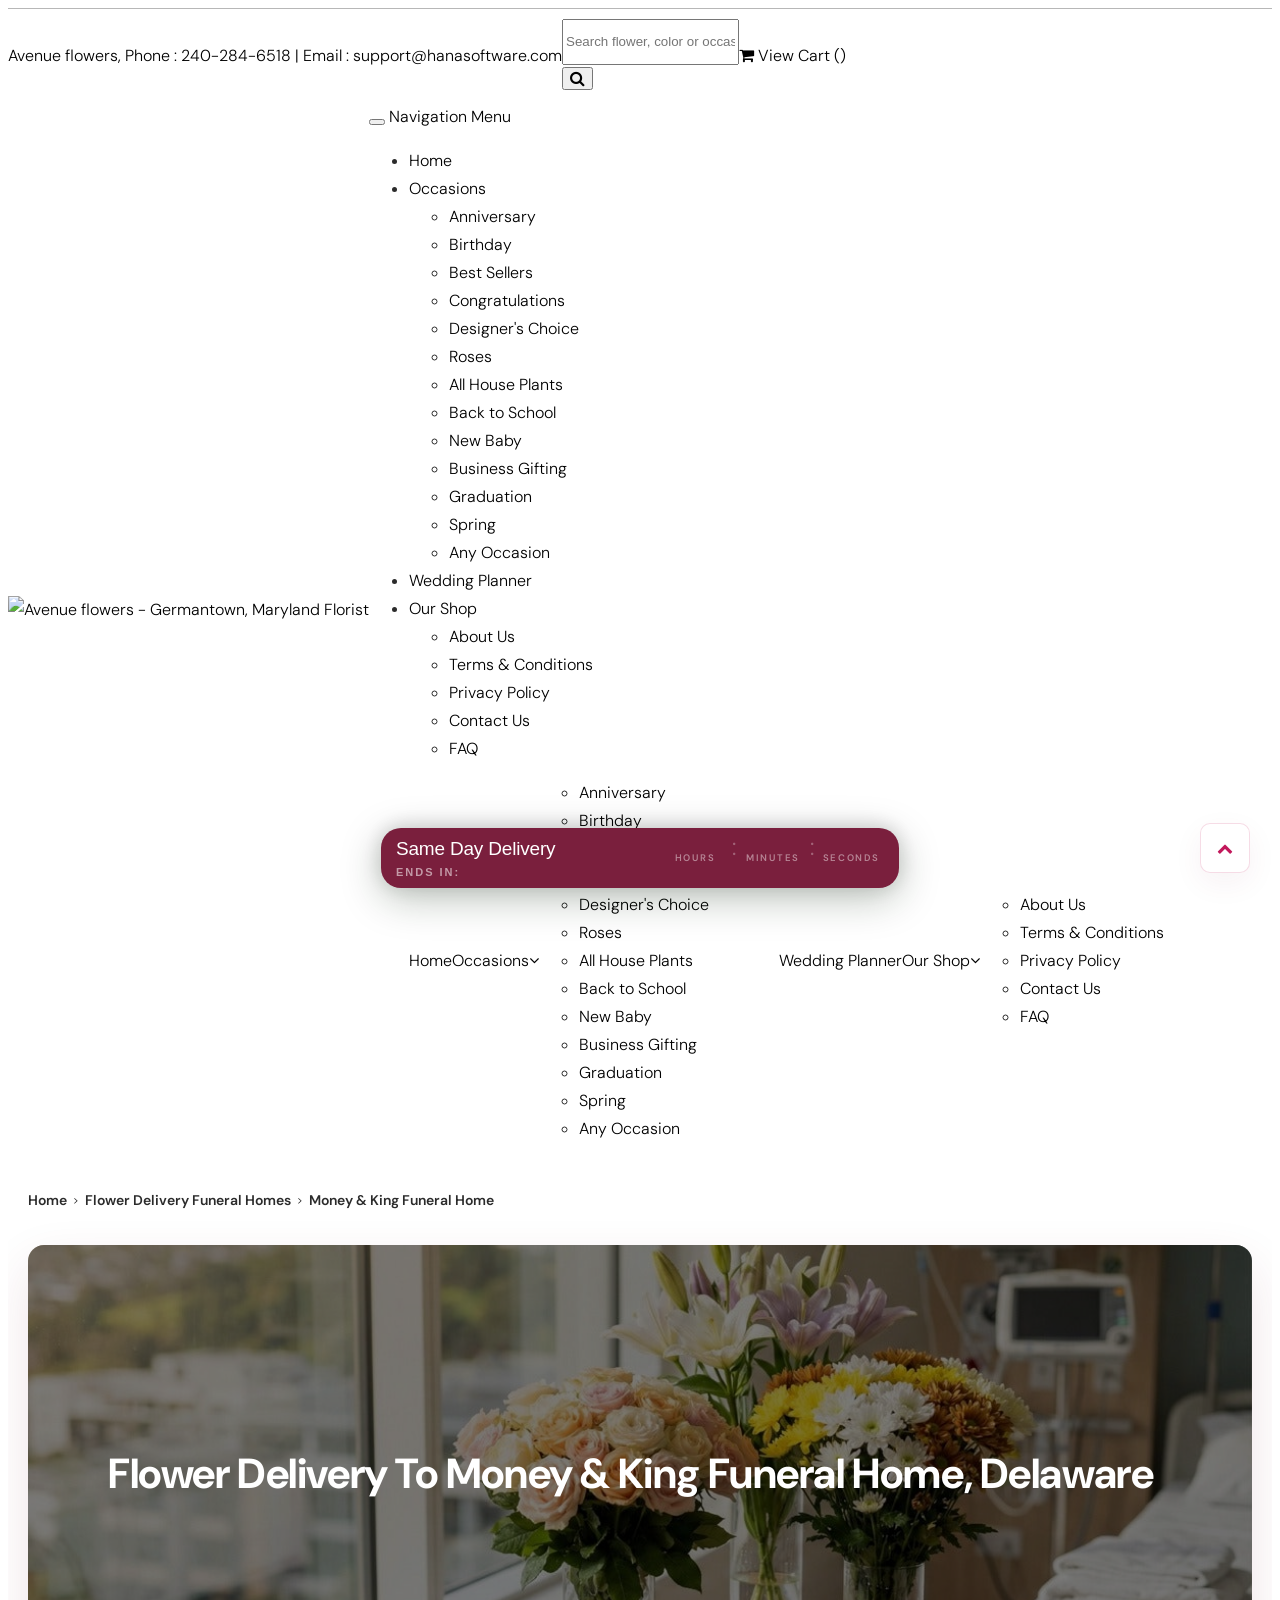
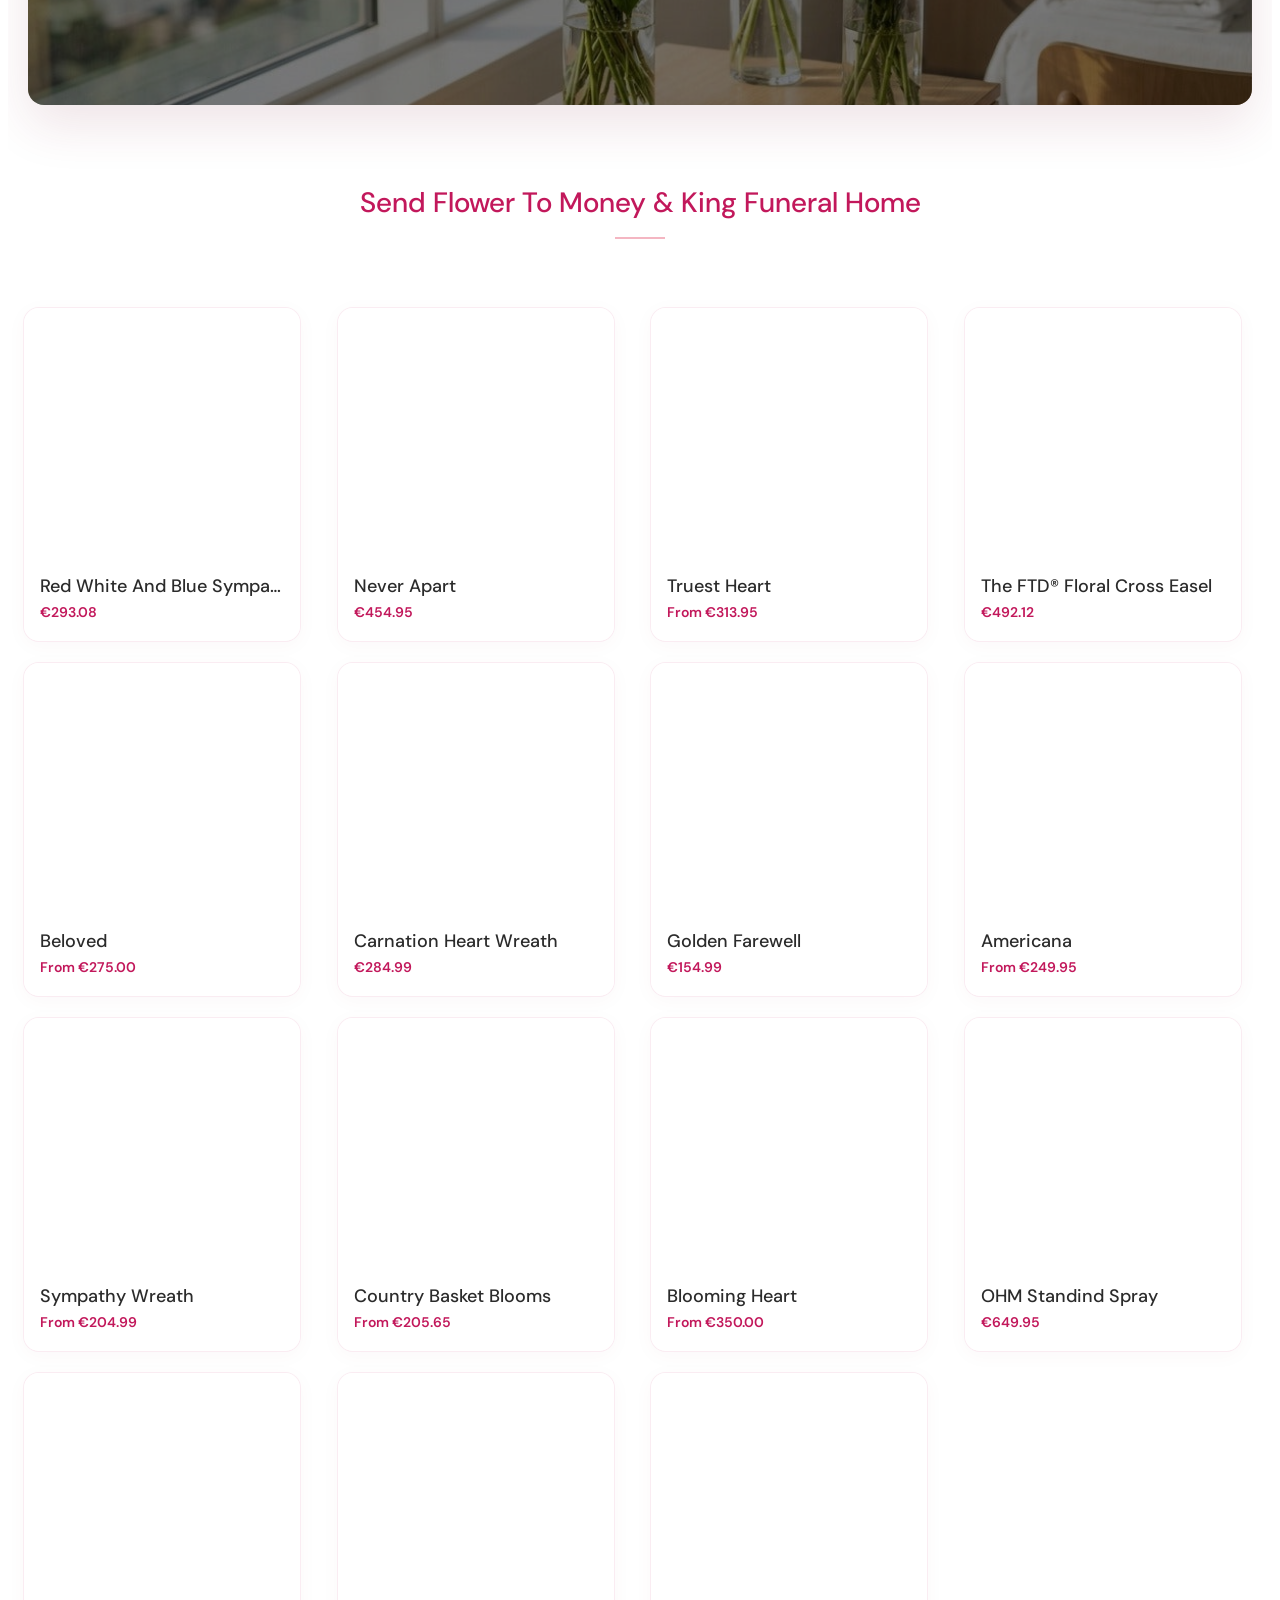
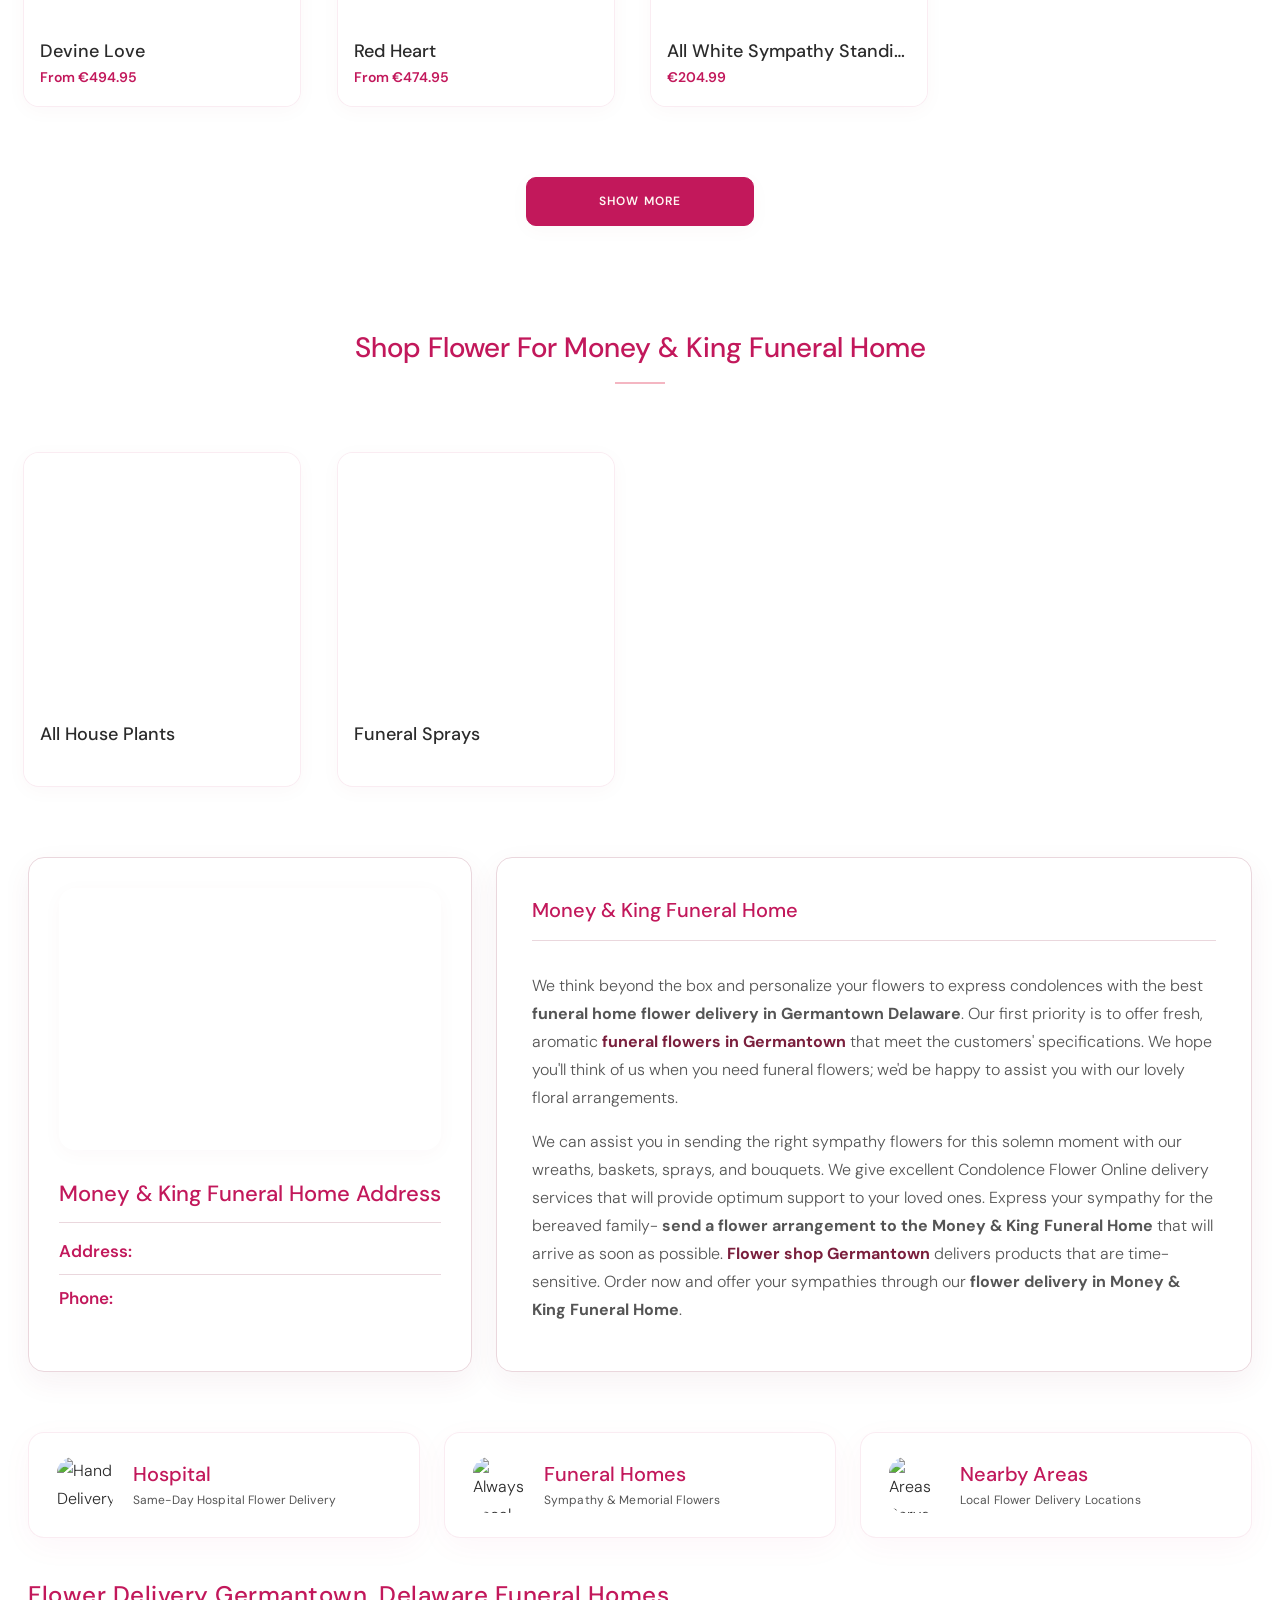
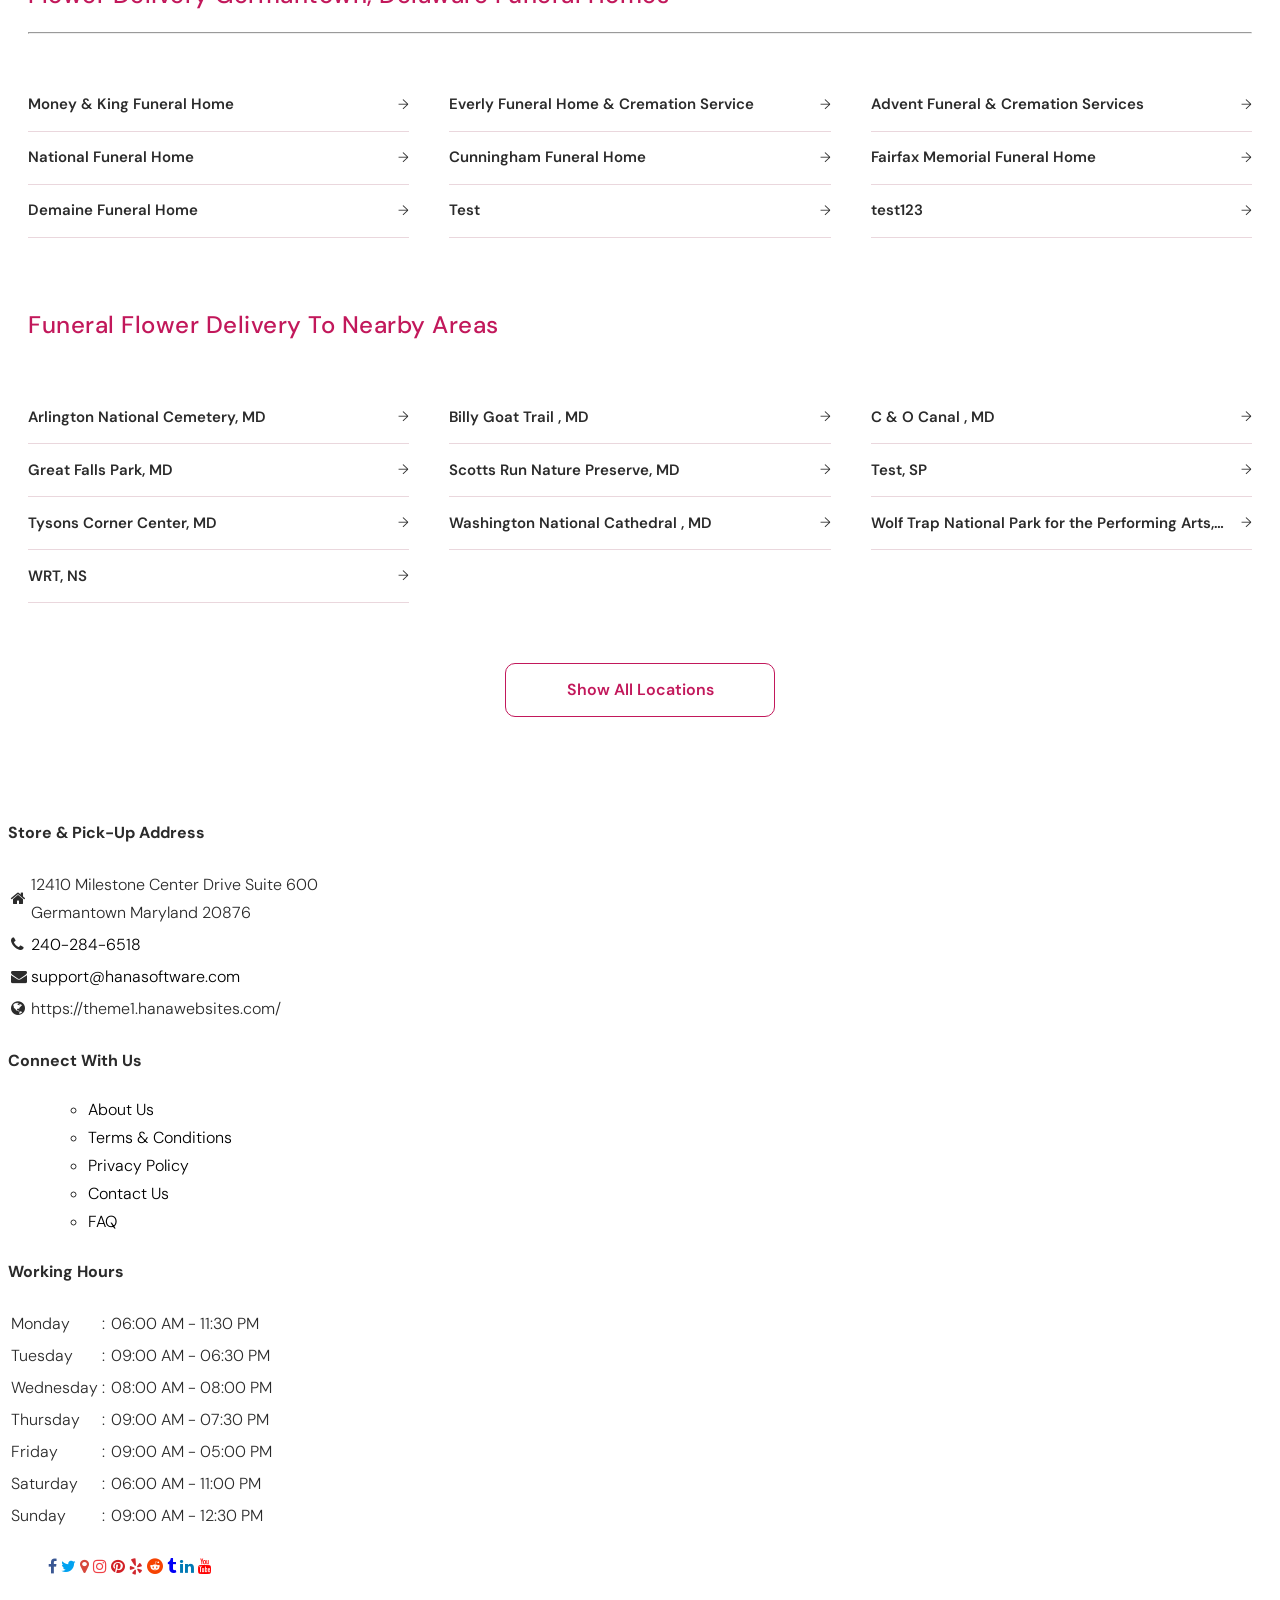
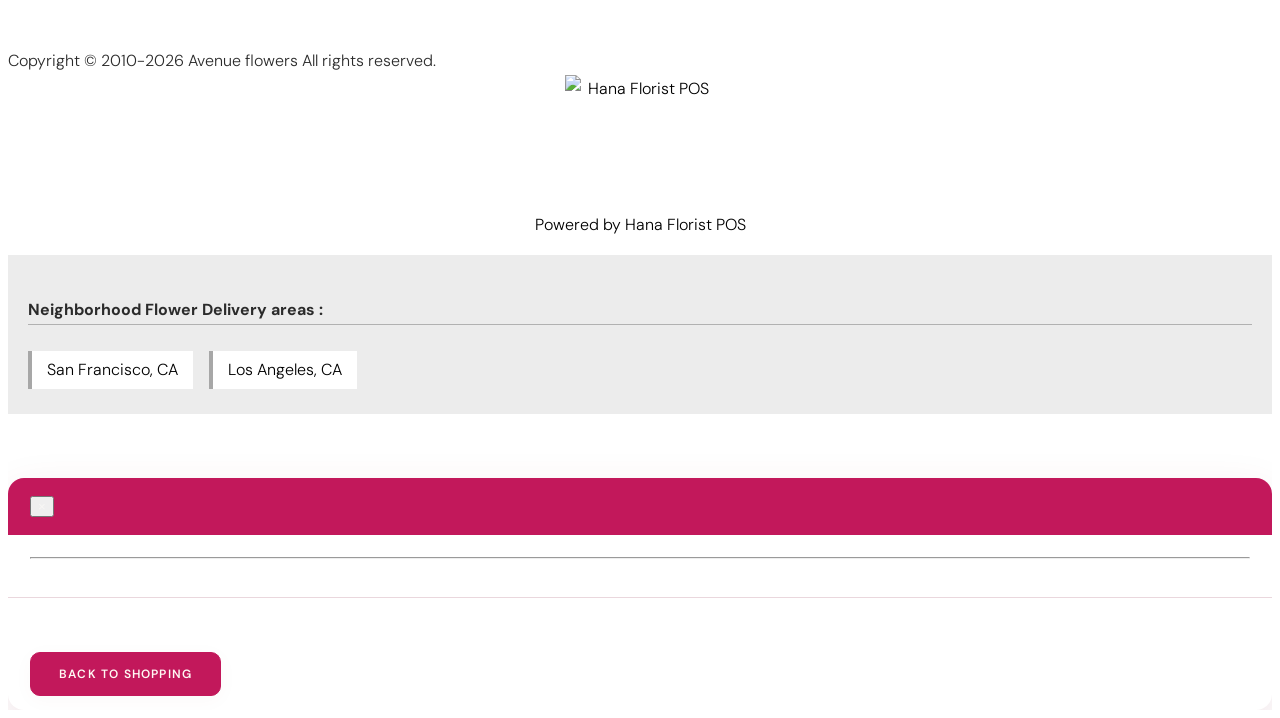
==== commit 69d42702: "Update Funeralhomes.html" ====
--- a/Funeralhomes.html
+++ b/Funeralhomes.html
@@ -199,7 +199,7 @@
 <link rel="stylesheet" href="https://cdnjs.cloudflare.com/ajax/libs/font-awesome/6.4.0/css/all.min.css">
  <link rel="stylesheet" href="https://cdnjs.cloudflare.com/ajax/libs/font-awesome/4.7.0/css/font-awesome.css">
  <link rel="stylesheet" href="Funeralhomes.css">
-<!-- <style>
+<style>
     /*added by UI team on 17/06/2024 for theme issue*/
     header .dropdown ul a:hover, header .dropdown ul a:focus {
         color: #fff !important
@@ -533,7 +533,7 @@
 
     #BindCategories .product-container {
         background: #fff;
-        //margin-bottom: 15px;
+        margin-bottom: 15px;
     }
 
         #BindCategories .product-container .product-box {
@@ -671,7 +671,7 @@
         flex-direction: column;
         justify-content: center;
         padding: 10px;
-        border-top: 1px solid #bfbfbf80;
+        /* border-top: 1px solid #bfbfbf80; */
     }
 
     #BindProductImages .right-block, #BindCategories .right-block {
@@ -1025,10 +1025,10 @@
             padding: 30px 0px;
         }
 
-        a.product_img_link img.img-responsive {
+        /* a.product_img_link img.img-responsive {
             height: 250px !important;
             object-fit: contain;
-        }
+        } */
 
         #PromoProducts .top-products, .newsletter, .meet-the-team, intro-with-image {
             padding: 30px 0;
@@ -1165,9 +1165,9 @@
     .pretty.p-svg .state .svg {
         font-size: 1.1em;
     }
-</style> -->
+</style>
     
-    <!-- <style>
+    <style>
         .pro-img #ProductImg {
             margin: auto;
         }
@@ -1234,7 +1234,7 @@
         .pretty.p-svg .state .svg {
             font-size: 1.1em;
         }
-    </style> -->
+    </style> 
 
     
 
@@ -1665,7 +1665,7 @@
 
 
 <link href='/Content/Expandable.css?v=0622072918' rel='stylesheet'/>
-<!-- <style>
+<style>
     #breadcrumb [class~=bread-title], #vp_bodycontent h1 {
         font-size: 2em !important;
     }
@@ -1680,16 +1680,16 @@
     a {
         color: #000000;
     }
-</style> -->
-
-
-<!-- <style>
+</style>
+
+
+<style>
 
     .delivery-areabox {
         margin-bottom: 15px;
     }
 
-    .delivery-areabox-snap {
+    /* .delivery-areabox-snap {
         display: flex;
         align-items: center;
         justify-content: center;
@@ -1700,7 +1700,7 @@
         background-color: #f5f5f5;
         border-radius: 5px;
         color: black;
-    }
+    } */
 
     .zip-code-banner {
         background-image: url(https://res.cloudinary.com/dizexseir/image/upload/v1625027807/Theme4/parallaxbg3_xmtcve.jpg);
@@ -1755,7 +1755,7 @@
     div.AddBulletBefore::before {
         content: "•";
     }
-</style> -->
+</style>
 
 <script type="application/ld+json">
     {
@@ -2242,7 +2242,7 @@
 
 
 
-<!-- <style>
+<style>
 
     a.product_img_link img.img-responsive {
         height: auto;
@@ -2303,7 +2303,8 @@
     #CatName {
         text-transform: initial;
     }
-</style> -->
+</style>
+
 
 
     <div>
@@ -2820,7 +2821,7 @@
 
 
 
-<!-- <style>
+<style>
 
     a.product_img_link img.img-responsive {
         height: auto;
@@ -2861,7 +2862,7 @@
             float: left;
         }
     }
-</style> -->
+</style>
 
     <div>
         <div class="arrivals shopgrid products">
@@ -2968,7 +2969,7 @@
 <div class="row">
     <div class="col-sm-12 col-xs-12 col-md-12 col-lg-12">
         
-<!-- <style>
+<style>
     #FloristServicesDiv{
         margin-top:1%;
         margin-bottom:2%;
@@ -2979,7 +2980,7 @@
         margin: auto;
         /* border: 1px solid #e27592; */
         /* border-radius: 50%; */
-        padding: 15px;
+        /* padding: 15px; */
     }
     .qbc b {
         display: block;
@@ -3007,13 +3008,13 @@
         scrollbar-width: none; /* Firefox */
     }
     #FloristServicesDiv .qbc {
-        max-width: 1070px;
+        /* max-width: 1070px; */
         margin: auto;
     }
         #FloristServicesDiv .qbc table {
             margin: auto;
         }
-</style> -->
+</style>
 <div id="FloristServicesDiv">
 
 	<div class="row qbc">
@@ -3348,7 +3349,7 @@
 </script>
     
 
-<!-- <style>
+<style>
     .seotags a {
         background: #ffffff;
         padding: 5px 15px;
@@ -3367,7 +3368,7 @@
         text-transform: initial;
         border-bottom: 1px solid #b1b1b1;
     }
-</style> -->
+</style>
 
         <div class="seotags">
             <div class="container">
@@ -3383,7 +3384,7 @@
 
 
 
-    <!-- <style>
+    <style>
     @media (max-width: 720px) {
         #Timer-innerDiv b {
             display: block;
@@ -3391,9 +3392,9 @@
     }
 
     .seotagsSub {
-        margin-bottom: 3rem;
-    }
-</style> -->
+        margin-bottom: 4rem;
+    }
+</style>
 
 
     <input type="hidden" value="6/23/2026 8:11:00 AM" id="hdnSameDayShopCurrentTime" />
@@ -3816,4 +3817,4 @@
     
 
 </body>
-</html>+</html>
--- a/Funeralhomes.css
+++ b/Funeralhomes.css
@@ -57,23 +57,17 @@
     scroll-behavior: smooth;
     overflow-x: hidden;
 }
-center {
-    /* background-color: #FFF3EB !important; */
-    padding: 30px 0 !important;
-}
+
 body {
-    background: var(--bg-gallery-white) !important;
+    /* background: var(--bg-gallery-white) !important; */
     color: var(--text-dark) !important;
     font-family: var(--ff-body) !important;
     font-weight: 300 !important;
     line-height: 1.75 !important;
     -webkit-font-smoothing: antialiased;
     overflow-x: hidden;
-    padding-bottom: 30px !important;
-}
-.footer-powered-by{
-    margin: 0px !important;
-}
+}
+
 img {
     max-width: 100%;
     display: block;
@@ -82,363 +76,14 @@
 a {
     text-decoration: none !important;
     transition: var(--transition);
-    color: var(--primary-dark);
+    /* color: var(--primary-dark); */
 }
 
 a:hover {
     color: var(--accent-rose);
 }
 
-/* ═══════════════════════════════════════════════════════════════════
-   TOP BAR (UNTOUCHED)
-   ═══════════════════════════════════════════════════════════════════ */
-#top-header {
-    position: relative !important;
-    z-index: 900;
-}
-
-.top-bar {
-    background: #7A1F3D !important;
-    border-bottom: 1px solid rgba(255, 255, 255, 0.08) !important;
-    padding: 0 !important;
-}
-
-.top-bar .container {
-    display: flex !important;
-    align-items: center;
-    justify-content: space-between;
-    padding: 10px 32px !important;
-    gap: 20px;
-    flex-wrap: nowrap !important;
-    margin: 0 auto;
-}
-
-.top-bar .container>.col-md-7 p,
-.top-bar .container>.col-md-7 a {
-    font-size: 11.5px !important;
-    font-weight: 400 !important;
-    letter-spacing: 0.06em;
-    color: rgba(255, 255, 255, 0.55) !important;
-    margin: 0 !important;
-    white-space: nowrap;
-}
-
-.top-bar .container>.col-md-7 a {
-    color: rgba(255, 255, 255, 0.7) !important;
-}
-
-.top-bar .container>.col-md-7 a:hover {
-    color: #F5EDE8 !important;
-}
-
-#txtSearch {
-    background: rgba(255, 255, 255, 0.07) !important;
-    border: 1px solid rgba(255, 255, 255, 0.15) !important;
-    border-right: none !important;
-    border-radius: var(--radius-input) 0 0 var(--radius-input) !important;
-    color: #fff !important;
-    font-size: 12px !important;
-    font-weight: 300 !important;
-    padding: 7px 14px !important;
-    height: 34px !important;
-    outline: none !important;
-    transition: var(--transition);
-}
-
-#txtSearch::placeholder {
-    color: rgba(255, 255, 255, 0.35) !important;
-}
-
-#txtSearch:focus {
-    background: rgba(255, 255, 255, 0.12) !important;
-    border-color: rgba(194, 24, 91, 0.6) !important;
-}
-
-#BtnSearch {
-    background: #C2185B !important;
-    border: none !important;
-    border-radius: 0 var(--radius-input) var(--radius-input) 0 !important;
-    color: #fff !important;
-    height: 34px !important;
-    width: 36px !important;
-    display: flex !important;
-    justify-content: center !important;
-    align-items: center !important;
-    transition: var(--transition);
-    margin-top: 0px !important;
-}
-
-#BtnSearch:hover {
-    background: #7A1F3D !important;
-}
-
-.input-group {
-    border: none !important;
-    box-shadow: none !important;
-}
-
-.ViewCart {
-    position: relative !important;
-    display: flex !important;
-    align-items: center;
-}
-
-.ViewCart a,
-#BtnCart {
-    display: flex !important;
-    align-items: center;
-    gap: 7px;
-    font-size: 11.5px !important;
-    font-weight: 500 !important;
-    letter-spacing: 0.08em !important;
-    text-transform: uppercase;
-    color: rgba(255, 255, 255, 0.7) !important;
-    white-space: nowrap;
-    padding: 6px 16px !important;
-    border: 1px solid rgba(255, 255, 255, 0.2) !important;
-    border-radius: var(--radius-button) !important;
-    transition: var(--transition);
-}
-
-.ViewCart a:hover,
-#BtnCart:hover {
-    background: rgba(255, 255, 255, 0.08) !important;
-    color: #fff !important;
-    border-color: rgba(255, 255, 255, 0.35) !important;
-}
-
-.ViewCart .fa,
-#BtnCart .fa {
-    color: #C2185B !important;
-    font-size: 15px !important;
-}
-
-#BtnCart {
-    justify-content: center !important;
-}
-
-#BtnCart span {
-    border: none !important;
-    font-size: 10px !important;
-    color: white !important;
-    padding-bottom: 0 !important;
-    text-transform: capitalize !important;
-}
-
-/* ═══════════════════════════════════════════════════════════════════
-   NAVIGATION BAR (UNTOUCHED)
-   ═══════════════════════════════════════════════════════════════════ */
-.topheader-navholder {
-    background: #ffffff !important;
-    border-bottom: 1px solid rgba(0, 0, 0, 0.07) !important;
-    box-shadow: 0 1px 6px rgba(0, 0, 0, 0.06) !important;
-    position: sticky !important;
-    top: 0 !important;
-    z-index: 800 !important;
-    transition: box-shadow 0.3s ease !important;
-}
-
-.topheader-navholder.sticky-active {
-    box-shadow: 0 2px 16px rgba(0, 0, 0, 0.10) !important;
-}
-
-.topheader-navholder-rg .container {
-    display: flex !important;
-    align-items: center !important;
-    justify-content: space-between !important;
-    padding: 0 40px !important;
-    max-width: 1320px !important;
-    margin: 0 auto !important;
-}
-
-.logo {
-    display: none !important;
-}
-
-.topheader-navholder-rg .col-md-3 {
-    display: none !important;
-}
-
-.topheader-navholder-rg .col-md-9 {
-    display: flex !important;
-    justify-content: center !important;
-}
-
-#ShopLogo {
-    height: 48px !important;
-    width: auto !important;
-    object-fit: contain !important;
-}
-
-#ShopLogo:hover {
-    opacity: 0.75 !important;
-}
-
-#MenuList {
-    background: transparent !important;
-    border: none !important;
-    box-shadow: none !important;
-    padding: 0 !important;
-    margin: 0 !important;
-}
-
-#navigation-menu>ul.nav {
-    display: flex !important;
-    align-items: center !important;
-    float: none !important;
-    flex-wrap: nowrap !important;
-    margin: 0 !important;
-    padding: 0 !important;
-    list-style: none !important;
-}
-
-#navigation-menu>ul>li {
-    display: flex !important;
-    align-items: center !important;
-    position: relative !important;
-}
-
-#navigation-menu>ul>li>a,
-#navigation-menu>ul>li>a.drop-btn {
-    font-size: 14px !important;
-    font-weight: 500 !important;
-    letter-spacing: 1px !important;
-    color: #1a1a1a !important;
-    display: flex !important;
-    align-items: center !important;
-    gap: 5px !important;
-    position: relative !important;
-    transition: color 0.22s ease !important;
-    white-space: nowrap !important;
-    text-decoration: none !important;
-    margin: 0 !important;
-    font-style: normal;
-}
-
-#navigation-menu>ul>li>a .fa-angle-down {
-    font-size: 10px !important;
-    opacity: 0.55 !important;
-    transition: transform 0.25s ease !important;
-}
-
-#navigation-menu>ul>li:hover>a .fa-angle-down {
-    transform: rotate(180deg) !important;
-    opacity: 0.8 !important;
-}
-
-#navigation-menu .dropdown-menu,
-.dropdown-menu {
-    background: #ffffff !important;
-    border: none !important;
-    border-radius: var(--radius-dropdown) !important;
-    box-shadow: 0 8px 40px rgba(0, 0, 0, 0.13), 0 2px 10px rgba(0, 0, 0, 0.07) !important;
-    min-width: 220px !important;
-    padding: 10px 0 !important;
-    overflow: hidden !important;
-    top: 100% !important;
-    left: 0 !important;
-    animation: dropFadeIn 0.18s ease !important;
-}
-
-.dropdown-menu li,
-.dropdown-menu div {
-    display: block !important;
-    width: 100% !important;
-    margin: 0 !important;
-    padding: 0 !important;
-    list-style: none !important;
-}
-
-.dropdown-menu li a,
-.dropdown-menu div li a {
-    font-weight: 600 !important;
-    color: #2a2a2a !important;
-    padding: 11px 18px !important;
-    display: block !important;
-    border-radius: var(--radius-button) !important;
-    transition: all 0.5s ease !important;
-    text-decoration: none !important;
-    line-height: 1.4 !important;
-}
-
-.dropdown-menu li a:hover,
-.dropdown-menu div li a:hover,
-.dropdown-menu li.active>a,
-.dropdown-menu li.current>a {
-    background: rgba(194, 24, 91, 0.85) !important;
-    color: #ffffff !important;
-}
-
-#MenuList.sticky,
-#MobileMenu.sticky {
-    position: fixed !important;
-    top: 0 !important;
-    width: 100% !important;
-    background: rgba(255, 255, 255, 0.95) !important;
-    backdrop-filter: blur(10px) !important;
-    box-shadow: 0 8px 40px rgba(122, 31, 61, 0.12) !important;
-    z-index: 1000 !important;
-    padding: 5px 0 !important;
-}
-
-.sticky .megamenu {
-    display: flex !important;
-    justify-content: center !important;
-    align-items: center !important;
-}
-
-#MobileMenu .navbar-default {
-    background: transparent !important;
-    border: none !important;
-    box-shadow: none !important;
-}
-
-#MobileMenu .navbar-default .navbar-toggle {
-    border: 1px solid rgba(255, 255, 255, 0.3) !important;
-    border-radius: var(--radius-button) !important;
-    padding: 7px 10px !important;
-    background: transparent !important;
-}
-
-#MobileMenu .navbar-default .navbar-toggle .icon-bar {
-    background: var(--primary-dark) !important;
-    width: 18px !important;
-    height: 1.5px !important;
-}
-
-#MobileMenuTemplate .navbar-collapse {
-    background: #7A1F3D !important;
-    box-shadow: 0 16px 64px rgba(122, 31, 61, 0.16) !important;
-    border: none !important;
-    border-radius: 0 !important;
-    padding: 8px 0 !important;
-}
-
-.navbar-collapse ul li a {
-    font-size: 13px !important;
-    font-weight: 400 !important;
-    letter-spacing: 1px !important;
-    padding: 12px 17px !important;
-    font-family: 'Poppins', sans-serif !important;
-}
-
-.navbar-collapse ul .dropdown-menu {
-    background: rgba(255, 255, 255, 0.04) !important;
-    border: none !important;
-    border-top: 1px solid rgba(255, 255, 255, 0.08) !important;
-    box-shadow: none !important;
-    border-radius: 0 !important;
-    padding: 0 !important;
-}
-
-.custom-dropdown li {
-    border: none !important;
-}
-
-.navbar-collapse ul .dropdown-menu li a {
-    padding: 5px 32px !important;
-}
-
+/* 
 /* ═══════════════════════════════════════════════════════════════════
    BREADCRUMB
    ═══════════════════════════════════════════════════════════════════ */
@@ -628,7 +273,7 @@
    ═══════════════════════════════════════════════════════════════════ */
 .heading-sec {
     text-align: center !important;
-    /* margin-bottom: 35px !important; */
+    margin-bottom: 35px !important;
 }
 
 .heading-sec h2 {
@@ -640,7 +285,6 @@
     display: inline-block !important;
     position: relative !important;
     padding-bottom: 12px !important;
-    /* margin: 47px 0 0 0 !important; */
 }
 
 .heading-sec h2::after {
@@ -657,9 +301,7 @@
 /* ═══════════════════════════════════════════════════════════════════
    BUTTONS & CTAs
    ═══════════════════════════════════════════════════════════════════ */
-.btn,
 .btn-primary,
-.btn-default,
 #BackToShop,
 .activate-btn,
 .expandBtn,
@@ -701,16 +343,7 @@
     box-shadow: var(--shadow-lux-md) !important;
 }
 
-.btn-default,
-.expandBtn,
-.btn:not(.btn-primary):not(.shopNow):not(.activate-btn) {
-    background: transparent !important;
-    color: var(--primary-dark) !important;
-    border: 1px solid var(--primary-dark) !important;
-    margin-top: -20px !important;
-}
-
-.btn-default:hover,
+
 .expandBtn:hover,
 .btn:not(.btn-primary):not(.shopNow):not(.activate-btn):hover {
     background: var(--primary-hover) !important;
@@ -964,7 +597,6 @@
 .row[style*="margin-top:5%"] {
     display: flex !important;
     flex-wrap: wrap !important;
-    gap: 30px;
     margin-top: 60px !important;
     margin-bottom: 60px !important;
 }
@@ -1444,9 +1076,9 @@
 }
 
 /* Hide HR separator under first heading to ensure matching visual flow */
-.col-sm-12:has(.expandable-Div) hr {
+/* .col-sm-12:has(.expandable-Div) hr {
     display: none !important;
-}
+} */
 
 .delivery-areabox {
     padding: 0 !important;
@@ -1457,54 +1089,7 @@
 
 /* HR line clean styling */
 hr {
-    border: none !important;
     margin: 0 0 15px 0 !important;
-}
-
-/* ═══════════════════════════════════════════════════════════════════
-   SEO TAGS
-   ═══════════════════════════════════════════════════════════════════ */
-.seotags {
-    /* background-color: var(--bg-luxury-2) !important; */
-    border-top: 1px solid var(--border-soft) !important;
-    padding: 40px 0 80px !important;
-}
-
-.seotagsSub {
-    margin: 0 auto !important;
-    max-width: 1200px !important;
-}
-
-.seotagsSub h4 {
-    font-family: var(--ff-serif) !important;
-    font-size: 20px !important;
-    text-transform: capitalize !important;
-    font-weight: 500 !important;
-    color: var(--primary-dark) !important;
-    border-bottom: 1px solid var(--border-soft) !important;
-    padding-bottom: 12px !important;
-    margin-bottom: 20px !important;
-}
-
-.seotags a {
-    font-family: var(--ff-body) !important;
-    font-size: 15px !important;
-    font-weight: 500 !important;
-    color: #000000 !important;
-    background: transparent !important;
-    border: none !important;
-    padding: 0 !important;
-    margin: 6px 20px 6px 0 !important;
-    display: inline-block !important;
-    text-decoration: underline !important;
-    text-underline-offset: 4px !important;
-    text-decoration-color: rgb(0 0 0 / 40%) !important;
-    transition: var(--transition) !important;
-}
-
-.seotags a:hover {
-    color: var(--primary-hover) !important;
-    text-decoration-color: var(--primary-hover) !important;
 }
 
 /* ═══════════════════════════════════════════════════════════════════
@@ -1667,117 +1252,6 @@
    ═══════════════════════════════════════════════════════════════════ */
 @media (max-width: 767px) {
 
-    /* Top Bar stacks dynamically */
-    .top-bar .container {
-        flex-direction: column !important;
-        align-items: center !important;
-        justify-content: center !important;
-        padding: 10px 16px !important;
-        gap: 10px !important;
-        flex-wrap: wrap !important;
-        width: 100% !important;
-        overflow: hidden !important;
-    }
-
-    .top-bar .container>.col-md-7 {
-        width: 100% !important;
-        text-align: center !important;
-        padding: 0 !important;
-        margin: 0 !important;
-    }
-
-    .top-bar .container>.col-md-7 p,
-    .top-bar .container>.col-md-7 a {
-        white-space: normal !important;
-        font-size: 11px !important;
-        display: inline !important;
-    }
-
-    .top-bar .container>.col-md-5,
-    .top-bar .container>div:last-child {
-        width: 100% !important;
-        display: flex !important;
-        align-items: center !important;
-        justify-content: center !important;
-        gap: 8px !important;
-        flex-wrap: nowrap !important;
-    }
-
-    .input-group {
-        flex: 1 1 auto !important;
-        max-width: 220px !important;
-        min-width: 0 !important;
-    }
-
-    #txtSearch {
-        flex: 1 1 auto !important;
-        min-width: 0 !important;
-        width: 100% !important;
-        font-size: 12px !important;
-        padding: 7px 10px !important;
-        height: 34px !important;
-    }
-
-    #BtnSearch {
-        flex-shrink: 0 !important;
-        width: 34px !important;
-        height: 34px !important;
-    }
-
-    .ViewCart {
-        flex-shrink: 0 !important;
-    }
-
-    .ViewCart a,
-    #BtnCart {
-        padding: 6px 10px !important;
-        font-size: 11px !important;
-        gap: 5px !important;
-    }
-
-    /* Navigation */
-    .topheader-navholder-rg .container {
-        padding: 0 !important;
-        margin: 0 !important;
-    }
-
-    .topheader-navholder-rg .col-md-9 {
-        width: 100% !important;
-        padding: 0 !important;
-    }
-
-    #navigation-menu>ul.nav {
-        flex-wrap: wrap !important;
-        justify-content: center !important;
-    }
-
-    #navigation-menu>ul>li>a,
-    #navigation-menu>ul>li>a.drop-btn {
-        font-size: 12px !important;
-        padding: 14px 10px !important;
-        letter-spacing: 0.5px !important;
-    }
-
-    .navbar-collapse ul li a {
-        padding: 9px 17px !important;
-    }
-
-    body .navbar-collapse ul .dropdown-menu li a {
-        color: white !important;
-        padding: 5px 17px !important;
-    }
-
-    .navbar-brand {
-        color: var(--primary-dark) !important;
-    }
-
-    #MobileMenu {
-        width: 100% !important;
-    }
-
-    .navbar-nav {
-        margin: 0px !important;
-    }
 
     /* Hero Banner Mobile */
     h1 {
@@ -1880,44 +1354,6 @@
         padding: 20px 24px !important;
     }
 
-    /* Footer layout adjustment */
-    .footer-center .container {
-        padding: 0 16px !important;
-    }
-    .footer-center .container {
-        max-width: 100% !important;
-    }
-
-    .footer-center .row:first-child {
-        flex-direction: column !important;
-        gap: 15px !important;
-    }
-
-    .footer-center .row:first-child>[class*="col-"] {
-        flex: none !important;
-        width: 100% !important;
-        max-width: 100% !important;
-        padding: 24px 20px !important;
-        border-radius: var(--radius-section) !important;
-    }
-
-    .footer-center .social_block {
-        padding: 20px !important;
-        border-radius: var(--radius-section) !important;
-    }
-
-    .ct-icon {
-        justify-content: center !important;
-        gap: 8px !important;
-    }
-
-    .footer-copyright {
-        padding: 16px 0  !important;
-    }
-
-    .footer-copyright .container {
-        padding: 0 16px !important;
-    }
 
     /* Timer Mobile */
     #timer {
@@ -2023,15 +1459,6 @@
         line-height: 1.4 !important;
     }
 
-    h4,
-    .footer-center h4,
-    .footer-center h3,
-    #PromoProducts h4,
-    .seotagsSub h4 {
-        font-size: clamp(13px, 3.5vw, 16px) !important;
-        line-height: 1.4 !important;
-    }
-
     /* Keep product titles strictly on one line with ellipsis for alignment */
     a.product-name,
     .cat-catalog .product-name {
@@ -2052,15 +1479,12 @@
     p,
     .top-bar .container p,
     .top-bar .container p a,
-    .row[style*="margin-top:5%"] .col-md-7 p,
-    .footer-powered-by {
+    .row[style*="margin-top:5%"] .col-md-7 p{
         font-size: clamp(14px, 3.2vw, 13.5px) !important;
         line-height: 1.5 !important;
     }
 
-    .btn,
     .btn-primary,
-    .btn-default,
     #BackToShop,
     .activate-btn,
     .expandBtn,
@@ -2070,15 +1494,6 @@
         font-size: clamp(10px, 3vw, 12px) !important;
     }
 
-    .footer-center span,
-    .footer-center td,
-    .footer-center li,
-    .footer-center a,
-    .footer-copyright,
-    .footer-copyright a {
-        font-size: clamp(11px, 3.2vw, 13px) !important;
-    }
-
     .bread-crumb a,
     .bread-crumb a:last-child {
         font-size: clamp(11px, 3.2vw, 13px) !important;
@@ -2133,70 +1548,13 @@
     font-size: 9px !important;
 }
 
-/* ── FOOTER COLOR CUSTOMIZATION ── */
-#footer,
-.ht-footer,
-.footer-center,
-#vp_footer {
-    background: #7A1F3D !important;
-    /* Deep Burgundy */
-    color: #FFF8F3 !important;
-    /* Soft cream text */
-}
-
-.footer-center h4,
-.footer-center h3,
-.footer-center b,
-.footer-center strong {
-    color: #F4B6C2 !important;
-    /* Accent blush for footer headers */
-}
-
-.footer-center p,
-.footer-center span,
-.footer-center td,
-.footer-center li,
-.footer-center a {
-    color: #FFF8F3 !important;
-    /* Soft cream text for links and lists */
-}
-
-.footer-center a:hover {
-    color: #F4B6C2 !important;
-    /* Hover accent color */
-}
-
-.footer-copyright {
-    background: #5C1A33 !important;
-    /* Rich Plum for copyright bar */
-    border-top: 1px solid rgba(244, 182, 194, 0.15) !important;
-    /* Soft blush divider */
-    color: rgba(255, 248, 243, 0.6) !important;
-}
-
-.footer-copyright a {
-    color: rgba(255, 248, 243, 0.8) !important;
-}
-
-.footer-copyright a:hover {
-    color: #F4B6C2 !important;
-}
-
-.footer-powered-by {
-    color: var(--primary-dark) !important;
-}
-
-/* ═══════════════════════════════════════════════════════════════════
-   COUNTDOWN TIMER — Flash Sale Banner Style
-   ═══════════════════════════════════════════════════════════════════ */
+
 
 @import url('https://fonts.googleapis.com/css2?family=Playfair+Display:wght@700&family=DM+Sans:wght@400;500;700&display=swap');
 
 /* ═══════════════════════════════════════════════════════════════════
    COUNTDOWN TIMER — Final Fixed CSS
    ═══════════════════════════════════════════════════════════════════ */
-
-/* ── Outer wrapper — fixed bottom bar ── */
 #timer {
     padding: 12px 20px !important;
     position: fixed !important;
@@ -2214,7 +1572,7 @@
     background: rgb(122, 31, 61) !important;
     padding: 0 !important;
     border-radius: 20px !important;
-    max-width: 693px !important;
+    max-width: 518px !important;
     width: 100% !important;
     margin: 0 auto !important;
     position: relative !important;
@@ -2279,6 +1637,7 @@
     padding: 0 !important;
     float: none !important;
     flex: 0 0 auto !important;
+    width: auto !important;
 }
 
 /* ── Timer table container ── */
@@ -2305,7 +1664,7 @@
     flex-direction: column !important;
     align-items: center !important;
     justify-content: center !important;
-    padding: 6px 20px !important;
+    /* padding: 6px 20px !important; */
     text-align: center !important;
     border: none !important;
     min-width: 64px !important;
@@ -2339,7 +1698,6 @@
     text-transform: uppercase !important;
     color: rgba(255, 255, 255, 0.45) !important;
     display: block !important;
-    /* margin-top: 6px !important; */
     text-align: center !important;
     white-space: nowrap !important;
 }
@@ -2351,7 +1709,6 @@
     justify-content: center !important;
     padding: 0 4px !important;
     vertical-align: middle !important;
-    /* Offset down to align with number center, above the label */
     padding-bottom: 22px !important;
 }
 
@@ -2363,9 +1720,7 @@
     padding: 0 !important;
     line-height: 1 !important;
 }
-#footer .block .title_block {
-    font-style: normal !important;
-}
+
 /* ═══════════════════════════════════════════════════════════════════
    RESPONSIVE
    ═══════════════════════════════════════════════════════════════════ */
@@ -2377,7 +1732,6 @@
     }
 
     #Timer-innerDiv {
-        /* padding: 12px 28px !important; */
         gap: 16px !important;
         padding: 0px !important;
     }
@@ -2387,7 +1741,6 @@
     }
 
     .cut-off-deal table td.timeron {
-        /* padding: 6px 14px !important; */
         min-width: 52px !important;
     }
 
@@ -2482,7 +1835,7 @@
         font-size: 20px !important;
     }
     .heading-sec .btn{
-        /* margin-bottom: -39px !important; */
+        margin-bottom: -39px !important;
     }
      #BindProductImages.row {
         display: flex !important;
@@ -2512,7 +1865,6 @@
     a.product_img_link img {
         width: 100% !important;
         height: 100% !important;
-        /* object-fit: cover !important; */
         object-position: center top !important;
         transform: none !important;
     }
@@ -2536,7 +1888,6 @@
 @media (max-width: 420px) {
 
     .cut-off-deal table td.timeron {
-        /* padding: 4px 8px !important; */
         min-width: 38px !important;
     }
 
@@ -2562,20 +1913,12 @@
 }
 @media (min-width: 768px) and (max-width: 1024px) {
 
-  /* ─── PRODUCT GRID: 3 cards per row ─────────────────────────────
-     Your existing tablet rule sets 50% (2 per row). Override to
-     33.333% so exactly 3 cards fill the row. The outer row uses
-     negative margins of -15px each side, so calc accounts for that. */
   .products-it.cat-catalog {
     width: 33.333% !important;
     padding: 10px !important;
     box-sizing: border-box !important;
   }
 
-  /* ─── PRODUCT CONTAINER: uniform width/height ───────────────────
-     Fixed width: 276px was set for desktop. On tablet the card must
-     flex to fill its 33% column, so reset to 100% width and auto
-     height so all cards stretch equally within their flex column. */
   .product-container {
     width: 100% !important;
     height: auto !important;
@@ -2584,25 +1927,17 @@
     flex-direction: column !important;
   }
 
-  /* ─── PRODUCT IMAGE: consistent aspect ratio ─────────────────────
-     Desktop uses 250px; mobile uses 130px. At ~33% tablet column
-     width (~220-270px wide), 180px image height keeps a natural
-     proportion without stretching. object-fit: cover prevents
-     distortion while filling the area. */
   a.product_img_link {
-    height: 180px !important;
+    /* height: 180px !important; */
     flex-shrink: 0 !important;
   }
 
   a.product_img_link img {
-    object-fit: cover !important;
+    /* object-fit: cover !important; */
     object-position: center center !important;
   }
 
-  /* ─── RIGHT BLOCK: consistent title/price alignment ─────────────
-     flex: 1 makes the text block stretch to fill remaining card
-     height, so titles and prices land at the same vertical position
-     across all cards in a row. */
+ 
   .right-block {
     flex: 1 !important;
     display: flex !important;
@@ -2611,9 +1946,6 @@
     padding: 12px 14px 14px !important;
   }
 
-  /* ─── PRODUCT NAME: prevent overflow on narrower cards ──────────
-     At 33% width the card is narrower than desktop. Ellipsis keeps
-     all names on one line without breaking the grid alignment. */
   a.product-name {
     font-size: 15px !important;
     white-space: nowrap !important;
@@ -2626,9 +1958,6 @@
     white-space: nowrap !important;
   }
 
-  /* ─── TOP BAR: reduce horizontal padding ────────────────────────
-     At 768-1024px the top bar container needs tighter padding to
-     prevent content overflow while keeping the flex row intact. */
   .top-bar .container {
     padding: 10px 28px !important;
     flex-direction: column;
@@ -2638,25 +1967,19 @@
   .col-sm-6:has(.ViewCart) {
     width: unset !important;
   }
-  /* ─── NAV: tighten horizontal padding ───────────────────────────
-     Desktop uses 40px. Tablets need less so nav links don't wrap. */
+
   .topheader-navholder-rg .container {
     padding: 0 20px !important;
   }
 
-  /* ─── HERO BANNER: tablet font/padding ──────────────────────────
-     Desktop: 42px / 60px 80px padding. Mobile: 14px. The existing
-     991px breakpoint sets 34px which applies here too, but we need
-     min-height scaled for tablet viewport proportions. */
+ 
   .landing h1 {
     font-size: 30px !important;
     padding: 48px 52px !important;
     min-height: 240px !important;
   }
 
-  /* ─── SERVICES ROW (qbc): maintain 3-column flex ────────────────
-     The .qbc row should stay nowrap 3-column on tablet but with
-     reduced padding to avoid overflow at narrower viewport widths. */
+ 
   .qbc {
     gap: 16px !important;
     flex-wrap: nowrap !important;
@@ -2686,13 +2009,11 @@
     font-size: 17px !important;
   }
 
-  /* ─── MAP / ADDRESS SECTION: stack columns on narrow tablets ────
-     At 768-900px the col-md-5 + col-md-7 side-by-side becomes very
-     cramped. Stack them vertically and give each full width. Above
-     ~900px they can sit side by side comfortably. */
+ 
   @media (max-width: 900px) {
     .row[style*="margin-top:5%"] {
       flex-direction: column !important;
+      gap: 20px !important;
     }
 
     .row[style*="margin-top:5%"] .col-md-5,
@@ -2707,48 +2028,32 @@
     }
   }
 
-  /* ─── HOSPITAL / DELIVERY AREAS GRID: keep 2 columns ────────────
-     The existing 991px rule already sets 2 columns, which is correct
-     for this range too. Explicitly re-declare to ensure it holds
-     across the full 768-1024px span. */
+ 
   .expandable-Div,
   .delivery-areabox-wrap {
     grid-template-columns: repeat(2, minmax(0, 1fr)) !important;
     gap: 0 28px !important;
   }
 
-  /* ─── BREADCRUMB: comfortable margin ────────────────────────────
-     Resets the breadcrumb margin for tablet to sit cleanly above
-     the hero without the mobile overflow-x scroll behaviour. */
+ 
   .bread-crumb {
     margin: 18px 0 -4px 0 !important;
     overflow-x: visible !important;
   }
 
-  /* ─── CONTAINER INNER: horizontal padding for tablet ────────────
-     Prevents content from touching viewport edges on smaller tablets. */
   .container.inner-contianer {
     padding-left: 24px !important;
     padding-right: 24px !important;
   }
 
-  /* ─── COUNTDOWN TIMER: scale for tablet ─────────────────────────
-     Tablet width allows a wider timer than mobile but should be
-     constrained so it doesn't span the full viewport awkwardly. */
   #countdown-timer {
-    max-width: 620px !important;
+    max-width: 450px !important;
   }
 
   #Timer-innerDiv b {
     font-size: 17px !important;
   }
-
-  /* ─── BACK-TO-TOP: offset for fixed timer bar ───────────────────
-     Ensures the go-up button doesn't sit behind the fixed timer. */
   .go-up {
     bottom: 90px !important;
   }
 }
-  .row[style*="margin-top:5%"]::after{
-    content: none !important;
-  }
